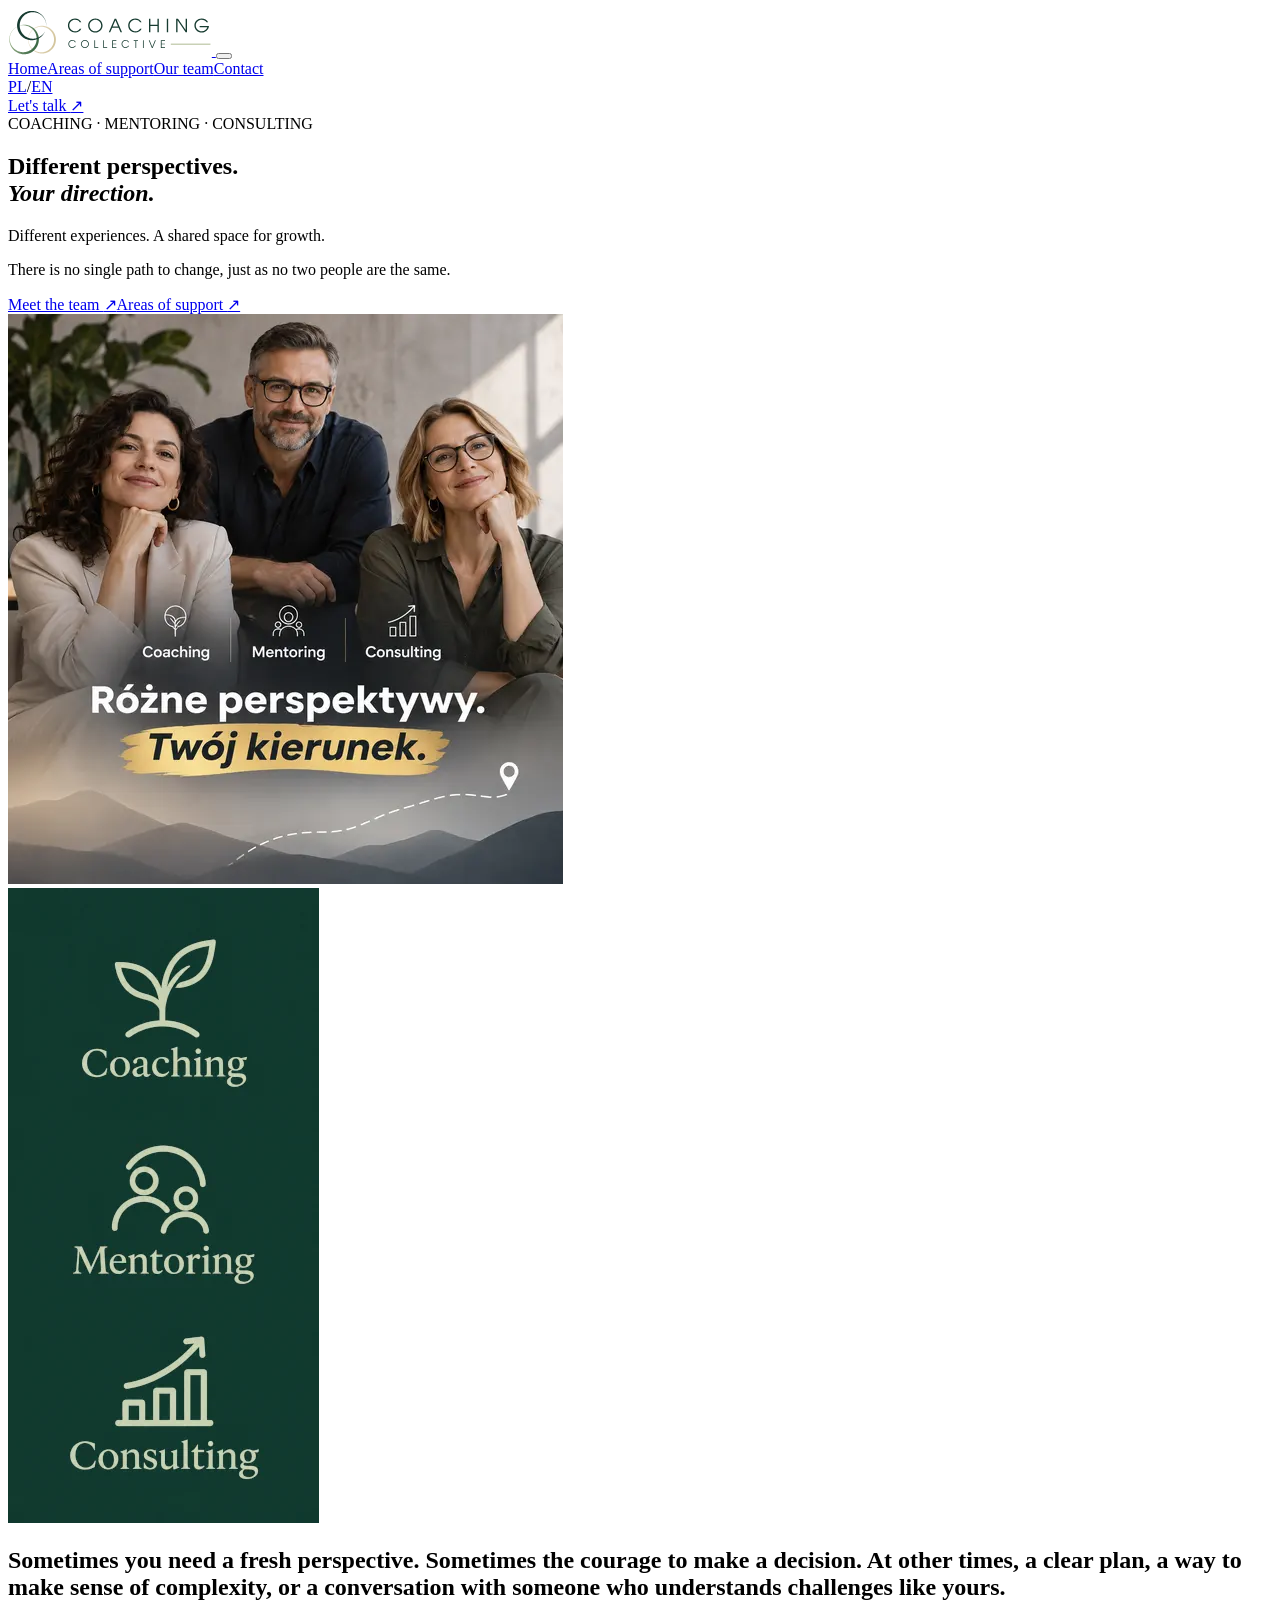
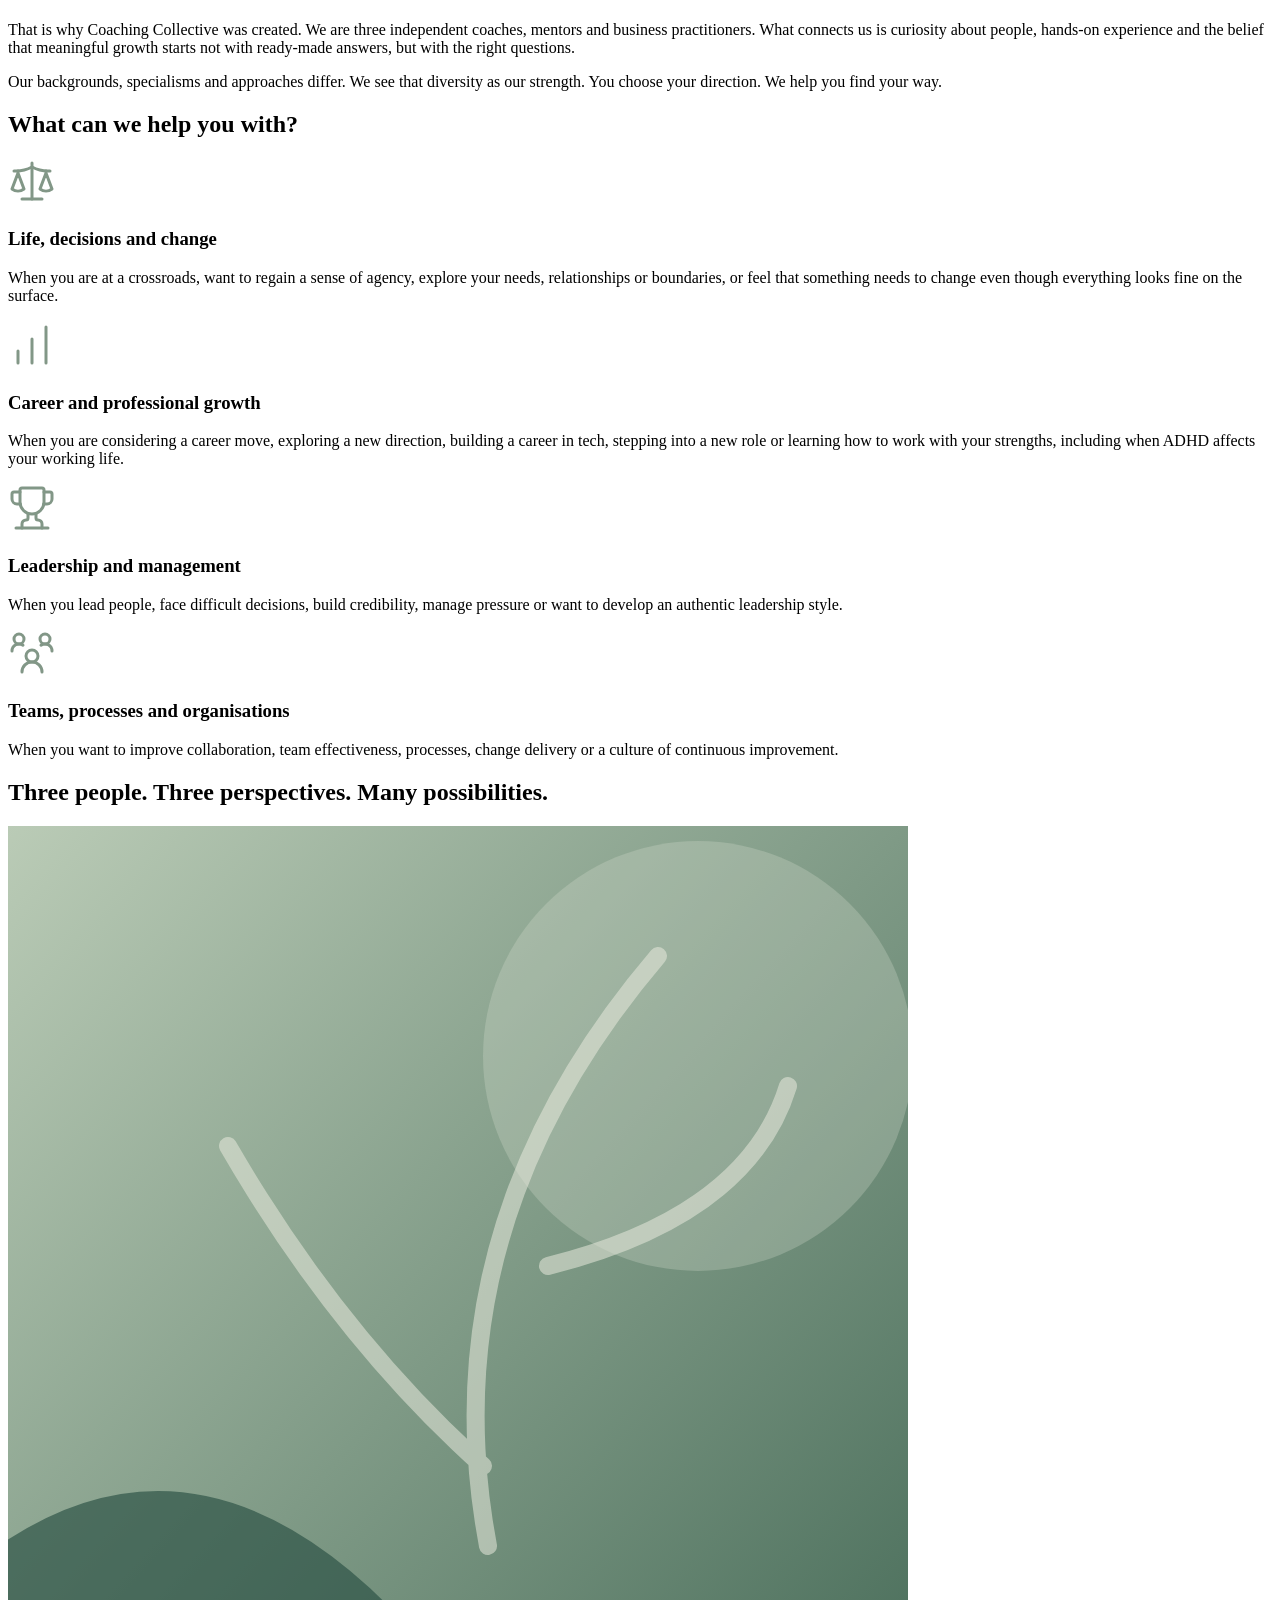
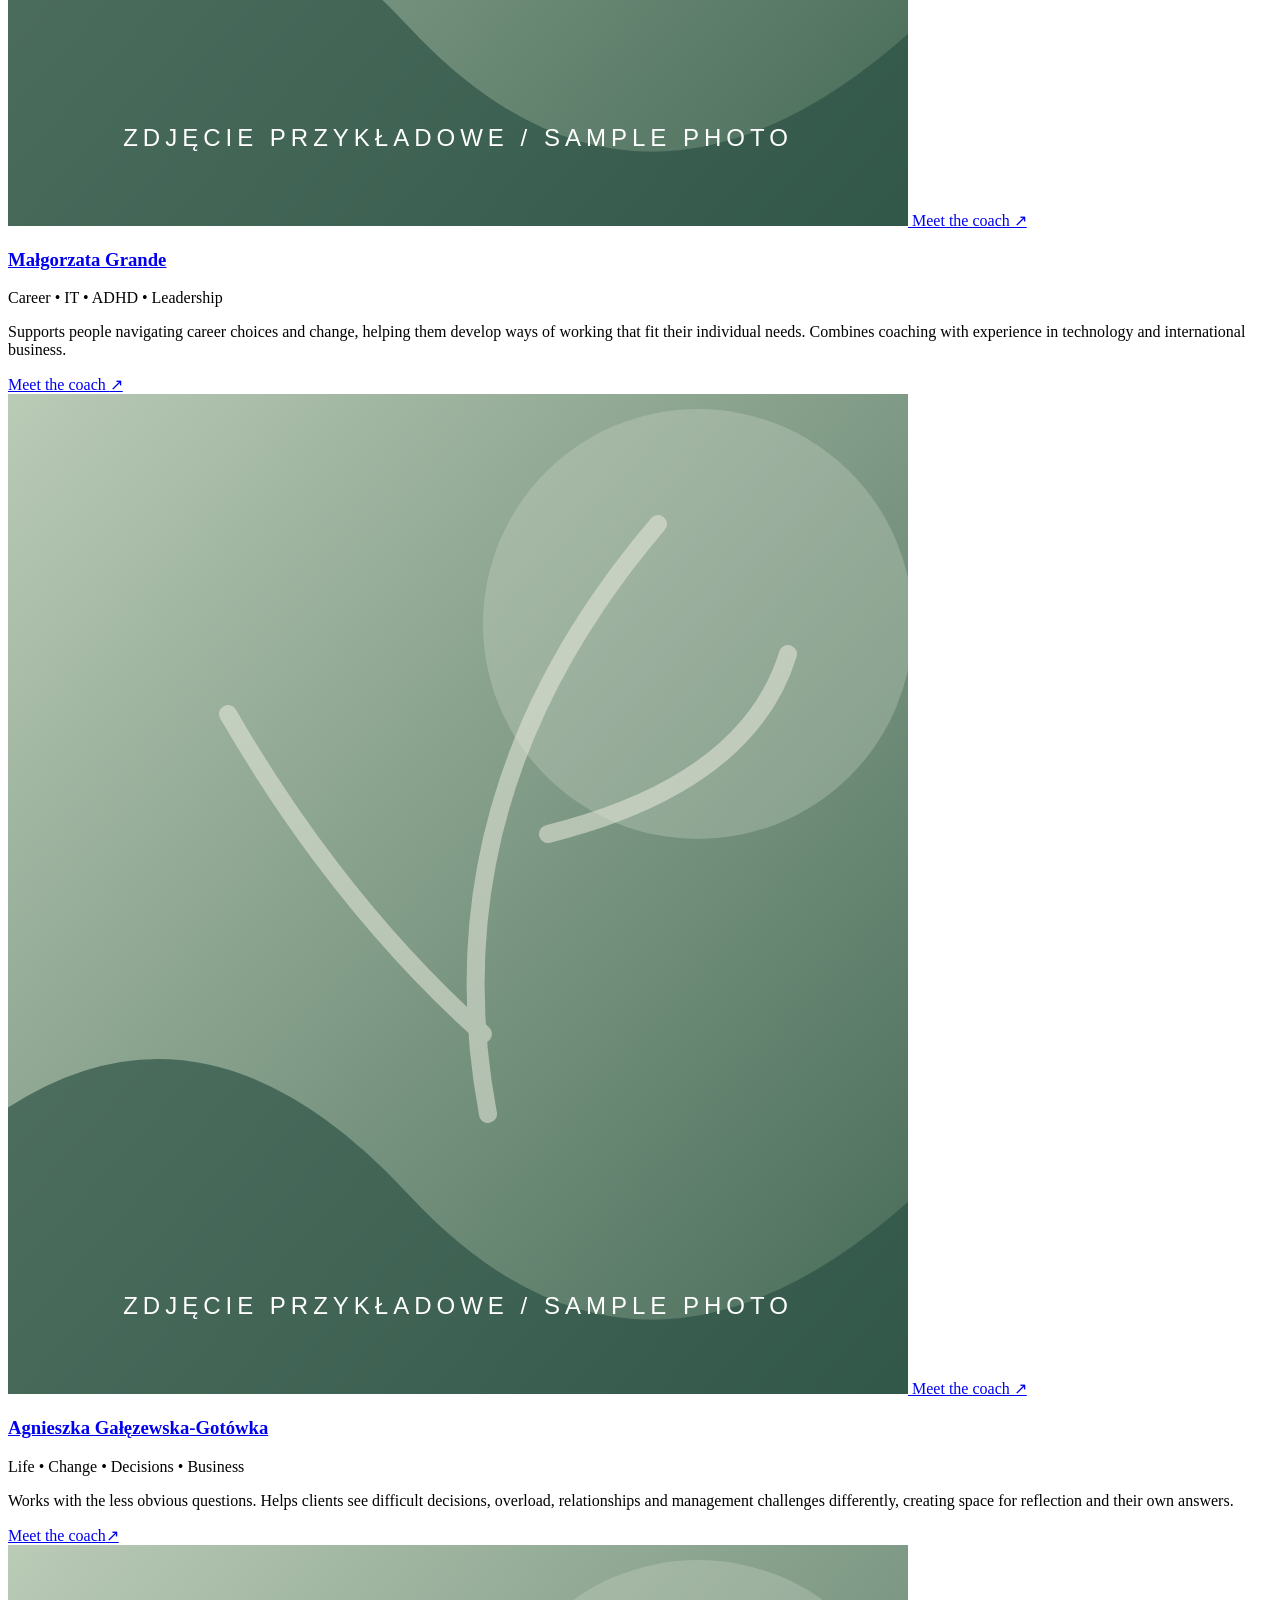
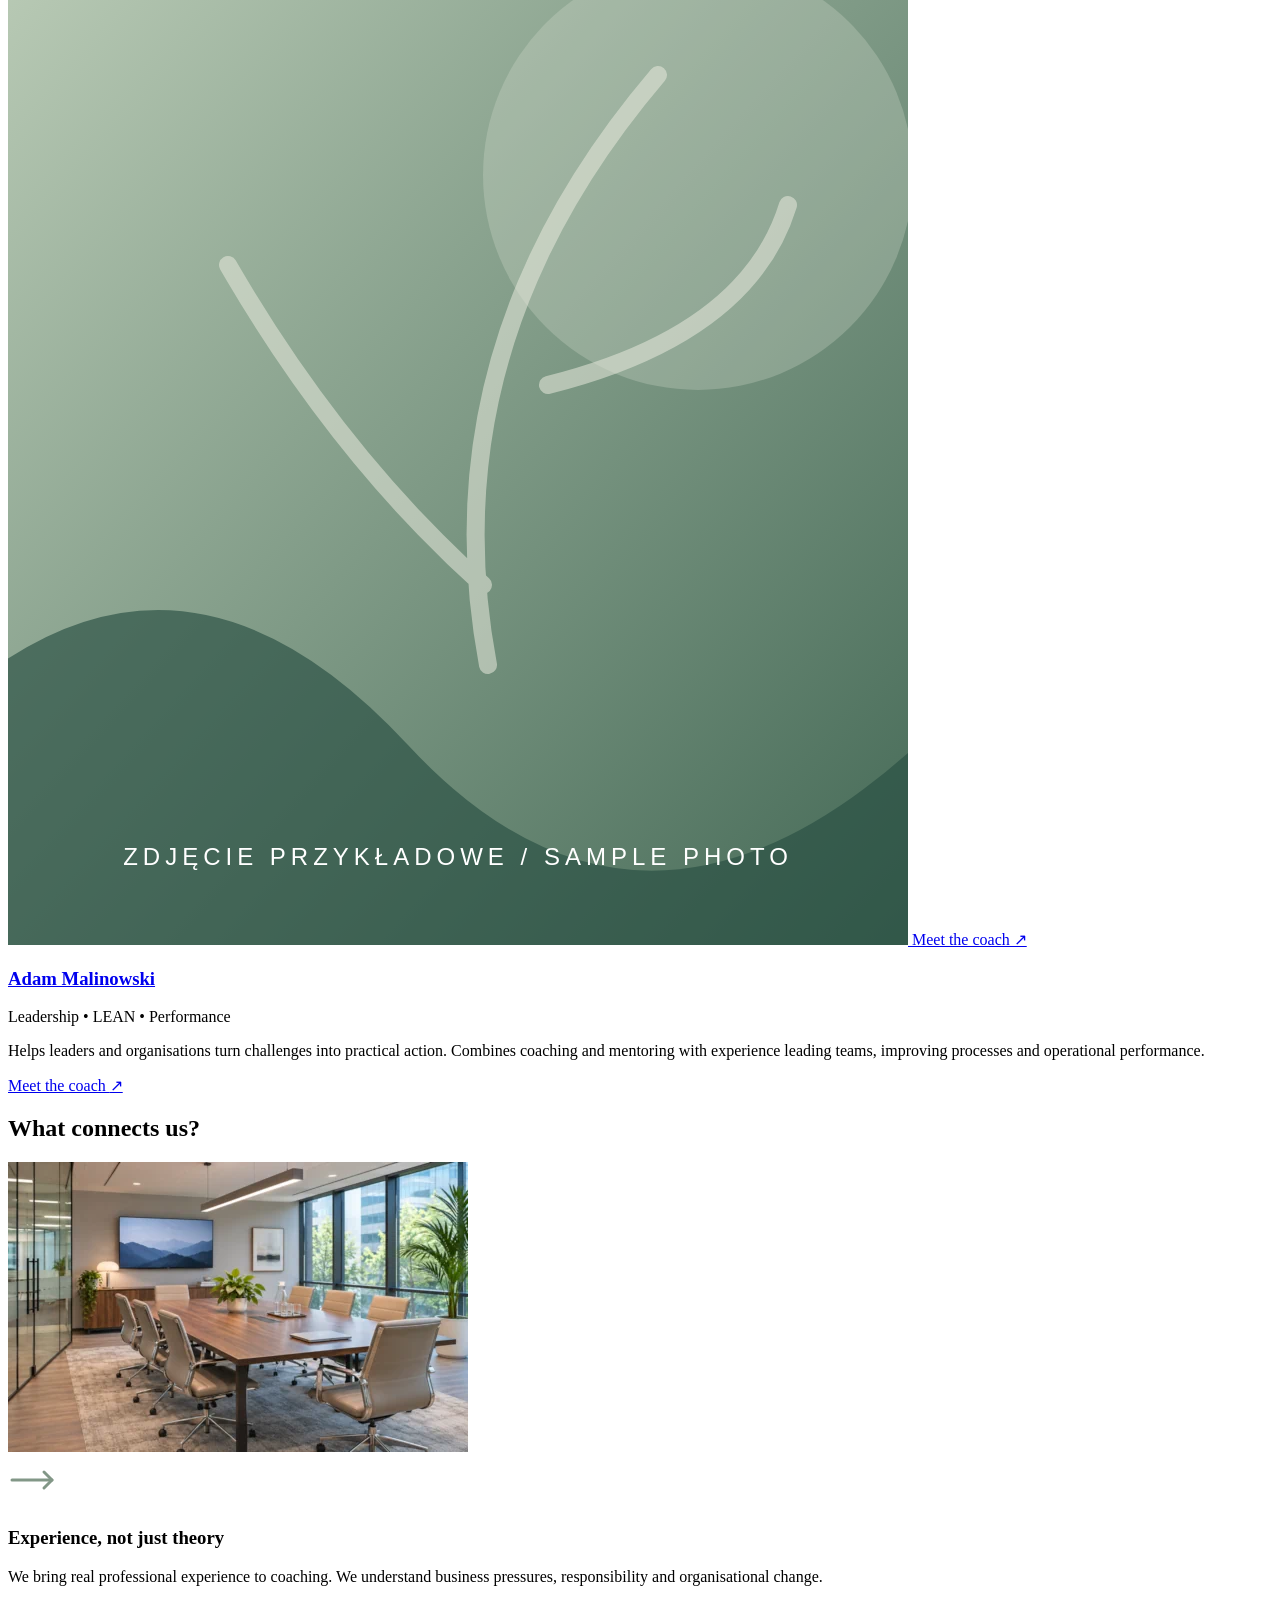
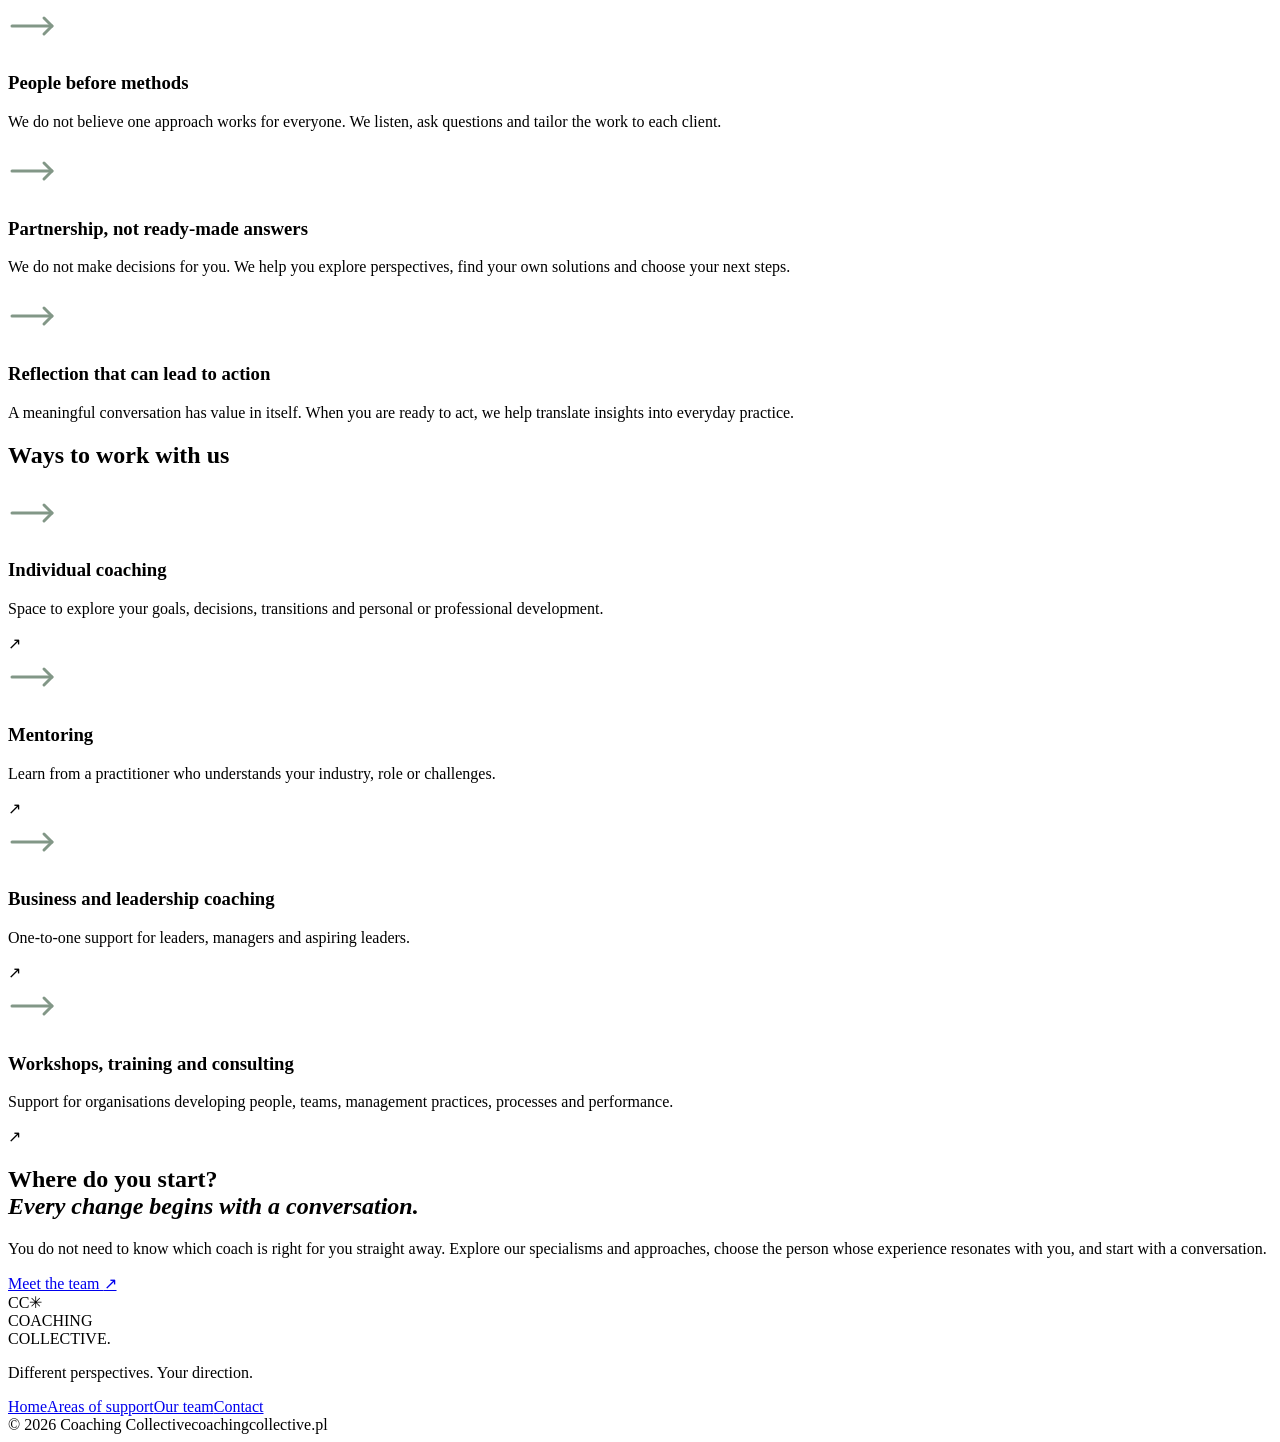
==== en/index.html @ 72d675eb "Updated logo" ====
<!doctype html>
<html lang="en">

<head>
    <meta charset="utf-8">
    <meta name="viewport" content="width=device-width, initial-scale=1">
    <meta name="theme-color" content="#173c31">
    <title>Different perspectives. Your direction. | Coaching Collective</title>
    <meta name="description" content="Different experiences. A shared space for growth.">
    <meta name="robots" content="index,follow">
    <link rel="canonical" href="https://alsikorski.github.io/Coaching-web-page/en/">
    <link rel="alternate" hreflang="pl" href="https://alsikorski.github.io/Coaching-web-page/pl/">
    <link rel="alternate" hreflang="en" href="https://alsikorski.github.io/Coaching-web-page/en/">
    <link rel="alternate" hreflang="x-default" href="https://alsikorski.github.io/Coaching-web-page/pl/">
    <meta property="og:type" content="website">
    <meta property="og:title" content="Different perspectives. Your direction. | Coaching Collective">
    <meta property="og:description" content="Different experiences. A shared space for growth.">
    <meta property="og:url" content="https://alsikorski.github.io/Coaching-web-page/en/">
    <meta property="og:site_name" content="Coaching Collective">
    <link rel="icon" href="/Coaching-web-page/assets/favicon.svg" type="image/svg+xml">
    <link rel="stylesheet" href="/Coaching-web-page/assets/style.css">
    <script src="/Coaching-web-page/assets/main.js" defer></script>
    <script type="application/ld+json">{
        "@context": "https://schema.org",
        "@type": "Organization",
        "name": "Coaching Collective",
        "url": "https://alsikorski.github.io/Coaching-web-page",
        "description": "Different experiences. A shared space for growth."
    }</script>
</head>

<body>
    <header class="site-header">
        <div class="container nav-inner">
            <a class="brand" href="/Coaching-web-page/en/"
                aria-label="Coaching Collective — Home">
                <img src="../assets/icons/logo-horizontal.svg" alt="Coaching Collective"  height="48">
                </a>
            <button class="menu-toggle" aria-label="Menu" aria-controls="main-nav" aria-expanded="false">
                <span></span><span></span><span></span></button>
            <nav class="main-nav" id="main-nav" aria-label="Main navigation"><a href="/Coaching-web-page/en/">Home</a><a
                    href="/Coaching-web-page/en/#obszary">Areas of support</a><a
                    href="/Coaching-web-page/en/#zespol">Our
                    team</a><a href="/Coaching-web-page/en/#kontakt">Contact</a>
                <div class="lang-switch" aria-label="Language"><a href="/Coaching-web-page/pl/"
                        lang="pl">PL</a><span>/</span><a href="/Coaching-web-page/en/" lang="en"
                        aria-current="page">EN</a></div>
                <a class="btn btn-small" href="/Coaching-web-page/en/#kontakt">Let&#x27;s talk <span
                        aria-hidden="true">↗</span></a>
            </nav>
        </div>
    </header>
    <main id="main">
        <section class="hero">
            <div class="container hero-grid">
                <div class="hero-copy">
                    <div class="eyebrow light"><span class="eyebrow-line"></span> COACHING · MENTORING · CONSULTING
                    </div>
                    <h1>Different perspectives.<br><em>Your direction.</em></h1>
                    <p class="hero-lead">Different experiences. A shared space for growth.</p>
                    <p>There is no single path to change, just as no two people are the same.</p>
                    <div class="hero-actions"><a class="btn btn-cream" href="/Coaching-web-page/en/#zespol">Meet the
                            team
                            <span>↗</span></a><a class="text-link light-link"
                            href="/Coaching-web-page/en/#obszary">Areas of
                            support <span>↗</span></a>
                    </div>
                </div>
                <div class="hero-art">
                    <div class="hero-photo"><img class="hero-img"
                            src="../assets/images/hero_coaching.webp"
                            alt="Coaching hero" loading="eager" decoding="async"
                            onerror="this.onerror=null;this.src='/Coaching-web-page/assets/image-placeholder.svg'">
                    </div>
                </div>
            </div>
            <div class="hero-bottom-line"></div>
        </section>
        <section class="intro-section section">
            <div class="container intro-grid">
                <div class="infographics-photo"><img class="infographics-img"
                        src="../assets/images/consulting_infographics.webp"
                        alt="Coaching infographics" loading="eager" decoding="async"
                        onerror="this.onerror=null;this.src='/Coaching-web-page/assets/image-placeholder.svg'">
                </div>
                <div>
                    <h2 class="display-heading">Sometimes you need a fresh perspective. Sometimes the courage to make a
                        decision. At other times, a clear plan, a way to make sense of complexity, or a conversation
                        with
                        someone who understands challenges like yours.</h2>
                    <p class="section-intro">That is why Coaching Collective was created. We are three independent
                        coaches,
                        mentors and business practitioners. What connects us is curiosity about people, hands-on
                        experience
                        and the belief that meaningful growth starts not with ready-made answers, but with the right
                        questions.</p>
                    <p>Our backgrounds, specialisms and approaches differ. We see that diversity as our strength. You
                        choose
                        your direction. We help you find your way.</p>
                </div>
            </div>
        </section>
        <section id="obszary" class="section section-sage">
            <div class="container">
                <div class="section-heading">
                    <div>
                        <h2 class="display-heading">What can we help you with?</h2>
                    </div>
                </div>
                <div class="service-grid">
                    <article class="service-card">
                        <div class="service-icon">
                            <img src="../assets/icons/scale.svg" alt="Coaching Collective" width="48" height="48">
                        </div>
                        <h3>Life, decisions and change</h3>
                        <p>When you are at a crossroads, want to regain a sense of agency, explore your needs,
                            relationships
                            or boundaries, or feel that something needs to change even though everything looks fine on
                            the
                            surface.</p>
                    </article>
                    <article class="service-card">
                        <div class="service-icon">
                            <img src="../assets/icons/chart-no-axes-column-increasing.svg" alt="Coaching Collective" width="48"
                                height="48">
                        </div>
                        <h3>Career and professional growth</h3>
                        <p>When you are considering a career move, exploring a new direction, building a career in tech,
                            stepping into a new role or learning how to work with your strengths, including when ADHD
                            affects your working life.</p>
                    </article>
                    <article class="service-card">
                        <div class="service-icon">
                            <img src="../assets/icons/trophy.svg" alt="Coaching Collective" width="48" height="48">
                        </div>
                        <h3>Leadership and management</h3>
                        <p>When you lead people, face difficult decisions, build credibility, manage pressure or want to
                            develop an authentic leadership style.</p>
                    </article>
                    <article class="service-card">
                        <div class="service-icon">
                            <img src="../assets/icons/user-round-group.svg" alt="Coaching Collective" width="48" height="48">
                        </div>
                        <h3>Teams, processes and organisations</h3>
                        <p>When you want to improve collaboration, team effectiveness, processes, change delivery or a
                            culture of continuous improvement.</p>
                    </article>
                </div>
            </div>
        </section>
        <section id="zespol" class="section team-section">
            <div class="container">
                <div class="section-heading">
                    <h2 class="display-heading">Three people. Three perspectives. Many possibilities.</h2>
                </div>
                <div class="people-grid">
                    <article class="person-card">
                        <a href="/Coaching-web-page/en/malgorzata-grande/" class="person-photo-link"
                            aria-label="Meet the coach: Małgorzata Grande">
                            <img class="person-photo" src="/Coaching-web-page/assets/images/malgorzata_person.webp"
                                alt="Poitreit — Małgorzata Grande" loading="lazy" decoding="async"
                                onerror="this.onerror=null;this.src='/assets/image-placeholder.svg'">
                            <span class="portrait-overlay">Meet the coach ↗</span></a>
                        <div class="person-info">
                            <h3><a href="/Coaching-web-page/en/malgorzata-grande/">Małgorzata Grande</a></h3>
                            <p class="specializations">Career • IT • ADHD • Leadership</p>
                            <p>Supports people navigating career choices and change, helping them develop ways of
                                working
                                that fit their individual needs. Combines coaching with experience in technology and
                                international business.</p><a class="text-link"
                                href="/Coaching-web-page/en/malgorzata-grande/">Meet the coach <span>↗</span></a>
                        </div>
                    </article>
                    <article class="person-card">
                        <a href="/Coaching-web-page/en/agnieszka-galezewska-gotowka/" class="person-photo-link"
                            aria-label="Meet the coach: Agnieszka Gałęzewska-Gotówka">
                            <img class="person-photo" src="/Coaching-web-page/assets/images/agnieszka_person.webp"
                                alt="Poitreit — Agnieszka Gałęzewska-Gotówka" loading="lazy" decoding="async"
                                onerror="this.onerror=null;this.src='/assets/image-placeholder.svg'">
                            <span class="portrait-overlay">Meet the coach ↗</span>
                        </a>
                        <div class="person-info">
                            <h3><a href="/Coaching-web-page/en/agnieszka-galezewska-gotowka/">Agnieszka
                                    Gałęzewska-Gotówka</a></h3>
                            <p class="specializations">Life • Change • Decisions • Business</p>
                            <p>Works with the less obvious questions. Helps clients see difficult decisions, overload,
                                relationships and management challenges differently, creating space for reflection and
                                their
                                own answers.
                            </p>
                            <a class="text-link" href="/Coaching-web-page/en/agnieszka-galezewska-gotowka/">Meet the
                                coach<span>↗</span>
                            </a>
                        </div>
                    </article>
                    <article class="person-card">
                        <a href="/Coaching-web-page/en/adam-malinowski/" class="person-photo-link"
                            aria-label="Meet the coach: Adam Malinowski">
                            <img class="person-photo" src="/Coaching-web-page/assets/images/adam_person.webp"
                                alt="Poitreit — Adam Malinowski" loading="lazy" decoding="async"
                                onerror="this.onerror=null;this.src='/assets/image-placeholder.svg'">
                            <span class="portrait-overlay">Meet the coach ↗</span>
                        </a>
                        <div class="person-info">
                            <h3><a href="/Coaching-web-page/en/adam-malinowski/">Adam Malinowski</a></h3>
                            <p class="specializations">Leadership • LEAN • Performance</p>
                            <p>Helps leaders and organisations turn challenges into practical action. Combines coaching
                                and
                                mentoring with experience leading teams, improving processes and operational
                                performance.
                            </p>
                            <a class="text-link" href="/Coaching-web-page/en/adam-malinowski/">Meet the coach
                                <span>↗</span>
                            </a>
                        </div>
                    </article>
                </div>
            </div>
        </section>
        <section class="section beliefs-section">
            <div class="container beliefs-grid">
                <div class="beliefs-left">
                    <h2 class="display-heading">What connects us?</h2>
                    <div class="beliefs-image"><img class=""
                            src="../assets/images/conference_room.webp"
                            alt="Warm light in a workspace" loading="lazy" decoding="async"
                            onerror="this.onerror=null;this.src='/Coaching-web-page/assets/image-placeholder.svg'">
                    </div>
                </div>
                <div class="beliefs-list">
                    <div class="belief">
                        <div class="service-icon">
                            <img src="../assets/icons/move-right.svg" alt="Coaching Collective" width="48" height="48">
                        </div>
                        <div>
                            <h3>Experience, not just theory</h3>
                            <p>We bring real professional experience to coaching. We understand business pressures,
                                responsibility and organisational change.</p>
                        </div>
                    </div>
                    <div class="belief">
                        <div class="service-icon">
                            <img src="../assets/icons/move-right.svg" alt="Coaching Collective" width="48" height="48">
                        </div>
                        <div>
                            <h3>People before methods</h3>
                            <p>We do not believe one approach works for everyone. We listen, ask questions and tailor
                                the
                                work to each client.</p>
                        </div>
                    </div>
                    <div class="belief">
                        <div class="service-icon">
                            <img src="../assets/icons/move-right.svg" alt="Coaching Collective" width="48" height="48">
                        </div>
                        <div>
                            <h3>Partnership, not ready-made answers</h3>
                            <p>We do not make decisions for you. We help you explore perspectives, find your own
                                solutions
                                and choose your next steps.</p>
                        </div>
                    </div>
                    <div class="belief">
                        <div class="service-icon">
                            <img src="../assets/icons/move-right.svg" alt="Coaching Collective" width="48" height="48">
                        </div>
                        <div>
                            <h3>Reflection that can lead to action</h3>
                            <p>A meaningful conversation has value in itself. When you are ready to act, we help
                                translate
                                insights into everyday practice.</p>
                        </div>
                    </div>
                </div>
            </div>
        </section>
        <section class="section work-section">
            <div class="container">
                <div class="section-heading">
                    <div>
                        <h2 class="display-heading">Ways to work with us</h2>
                    </div>
                </div>
                <div class="work-list">
                    <article class="work-row">
                        <div class="service-icon">
                            <img src="../assets/icons/move-right.svg" alt="Coaching Collective" width="48" height="48">
                        </div>
                        <h3>Individual coaching</h3>
                        <p>Space to explore your goals, decisions, transitions and personal or professional development.
                        </p>
                        <span class="work-arrow">↗</span>
                    </article>
                    <article class="work-row">
                        <div class="service-icon">
                            <img src="../assets/icons/move-right.svg" alt="Coaching Collective" width="48" height="48">
                        </div>
                        <h3>Mentoring</h3>
                        <p>Learn from a practitioner who understands your industry, role or challenges.</p><span
                            class="work-arrow">↗</span>
                    </article>
                    <article class="work-row">
                        <div class="service-icon">
                            <img src="../assets/icons/move-right.svg" alt="Coaching Collective" width="48" height="48">
                        </div>
                        <h3>Business and leadership coaching</h3>
                        <p>One-to-one support for leaders, managers and aspiring leaders.</p><span
                            class="work-arrow">↗</span>
                    </article>
                    <article class="work-row">
                        <div class="service-icon">
                            <img src="../assets/icons/move-right.svg" alt="Coaching Collective" width="48" height="48">
                        </div>
                        <h3>Workshops, training and consulting</h3>
                        <p>Support for organisations developing people, teams, management practices, processes and
                            performance.</p><span class="work-arrow">↗</span>
                    </article>
                </div>
            </div>
        </section>
        <section id="kontakt" class="contact-section">
            <div class="container contact-grid">
                <div>
                    <h2>Where do you start?<br><em>Every change begins with a conversation.</em></h2>
                    <p>You do not need to know which coach is right for you straight away. Explore our specialisms and
                        approaches, choose the person whose experience resonates with you, and start with a
                        conversation.</p><a class="btn btn-cream" href="/Coaching-web-page/en/#zespol">Meet the team
                        <span>↗</span></a>
                </div>
                <div class="contact-decoration"><span>CC<span>✳</span></span></div>
            </div>
        </section>
    </main>
    <footer class="footer">
        <div class="container footer-top">
            <div>
                <div class="footer-wordmark">COACHING<br>COLLECTIVE<span class="gold-dot">.</span></div>
                <p>Different perspectives. Your direction.</p>
            </div>
            <div class="footer-nav"><a href="/Coaching-web-page/en/">Home</a><a
                    href="/Coaching-web-page/en/#obszary">Areas
                    of support</a><a href="/Coaching-web-page/en/#zespol">Our team</a><a
                    href="/Coaching-web-page/en/#kontakt">Contact</a>
            </div>
        </div>
        <div class="container footer-bottom"><span>© <span class="year">2026</span> Coaching
                Collective</span><span>coachingcollective.pl</span>
        </div>
    </footer>
</body>

</html>
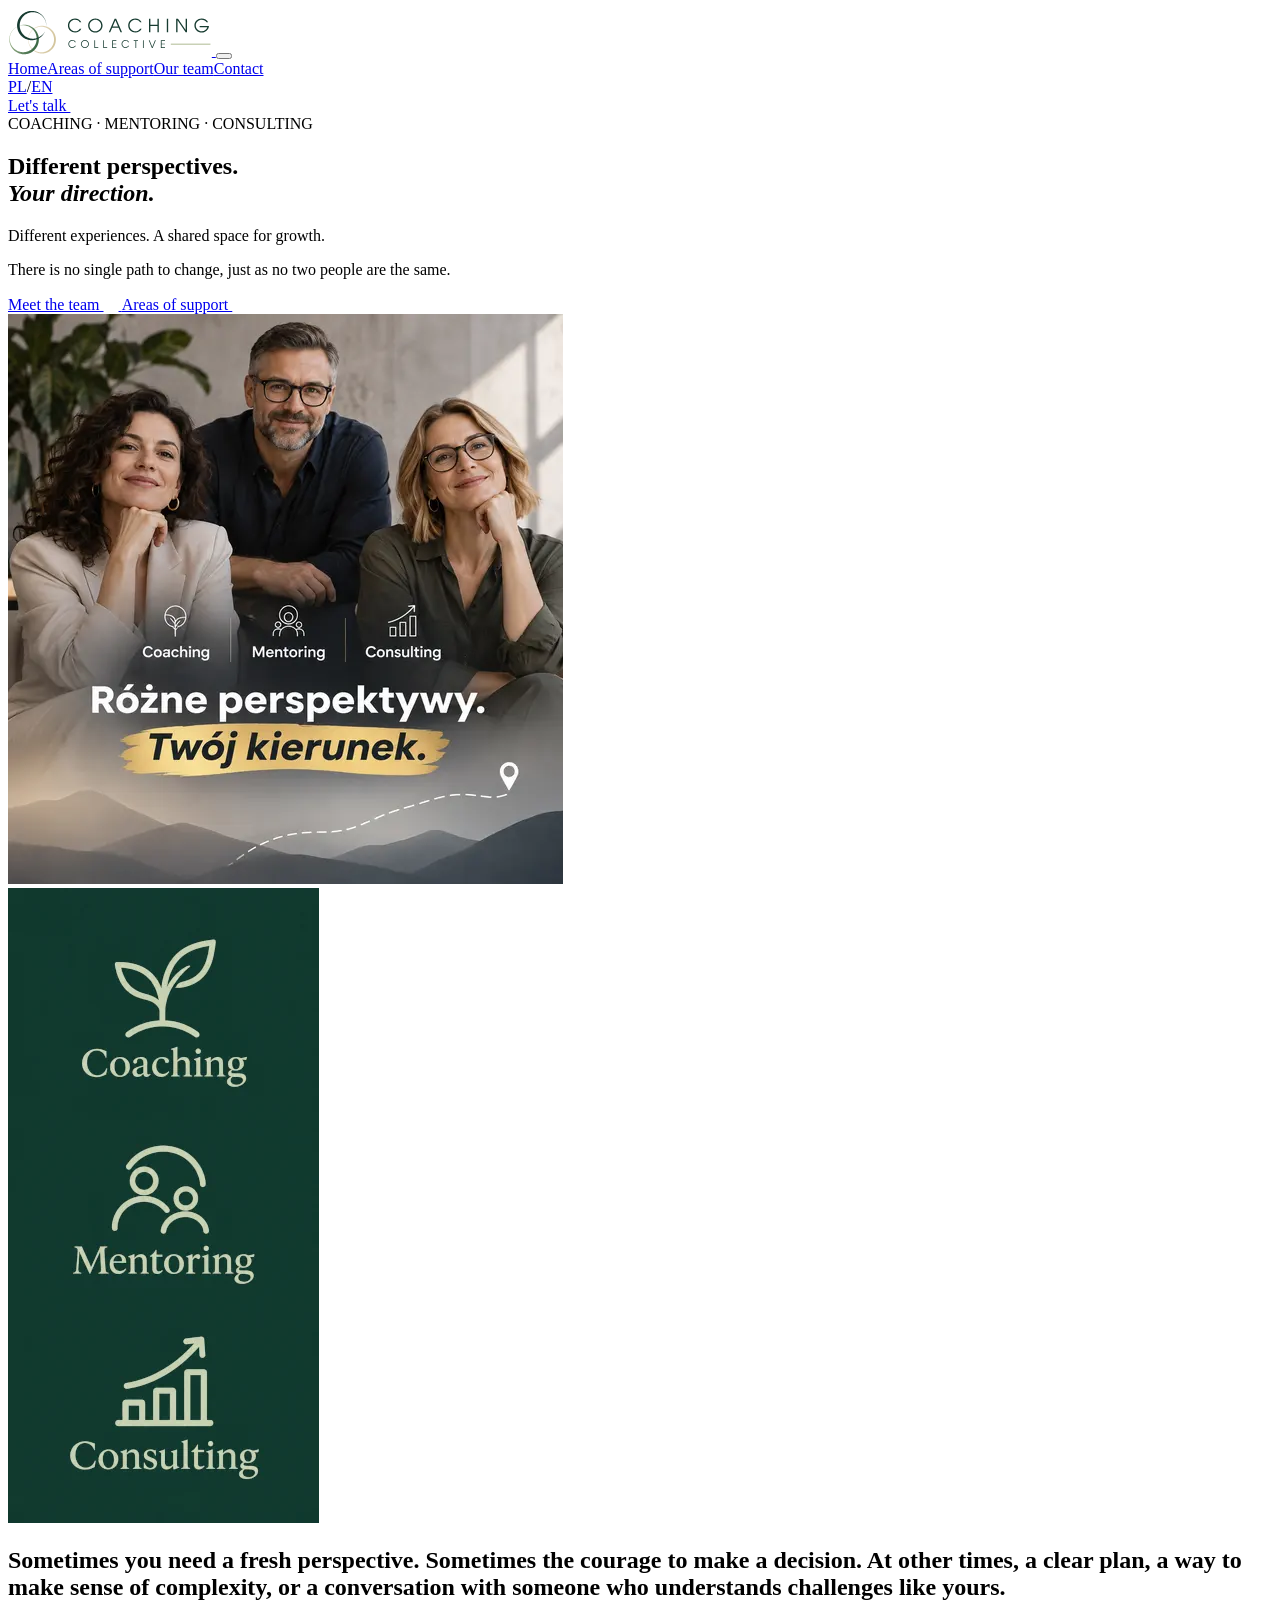
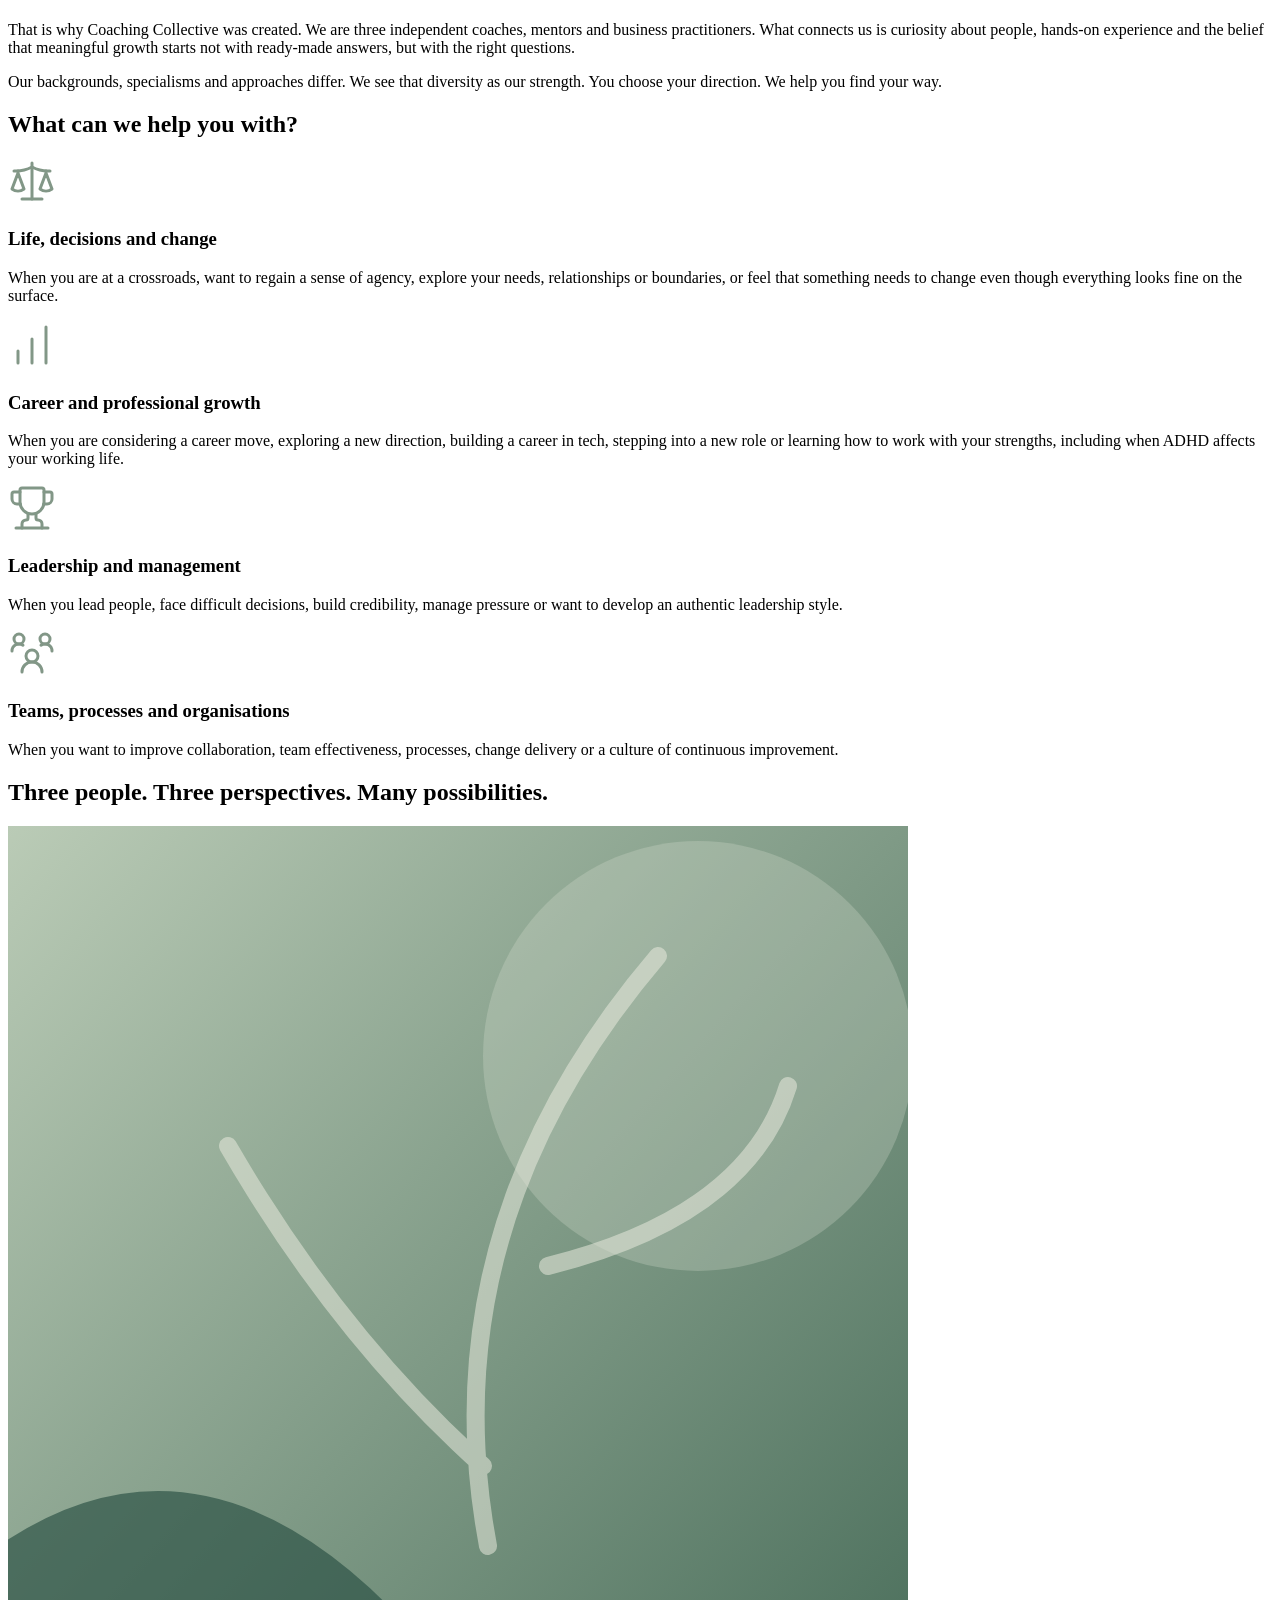
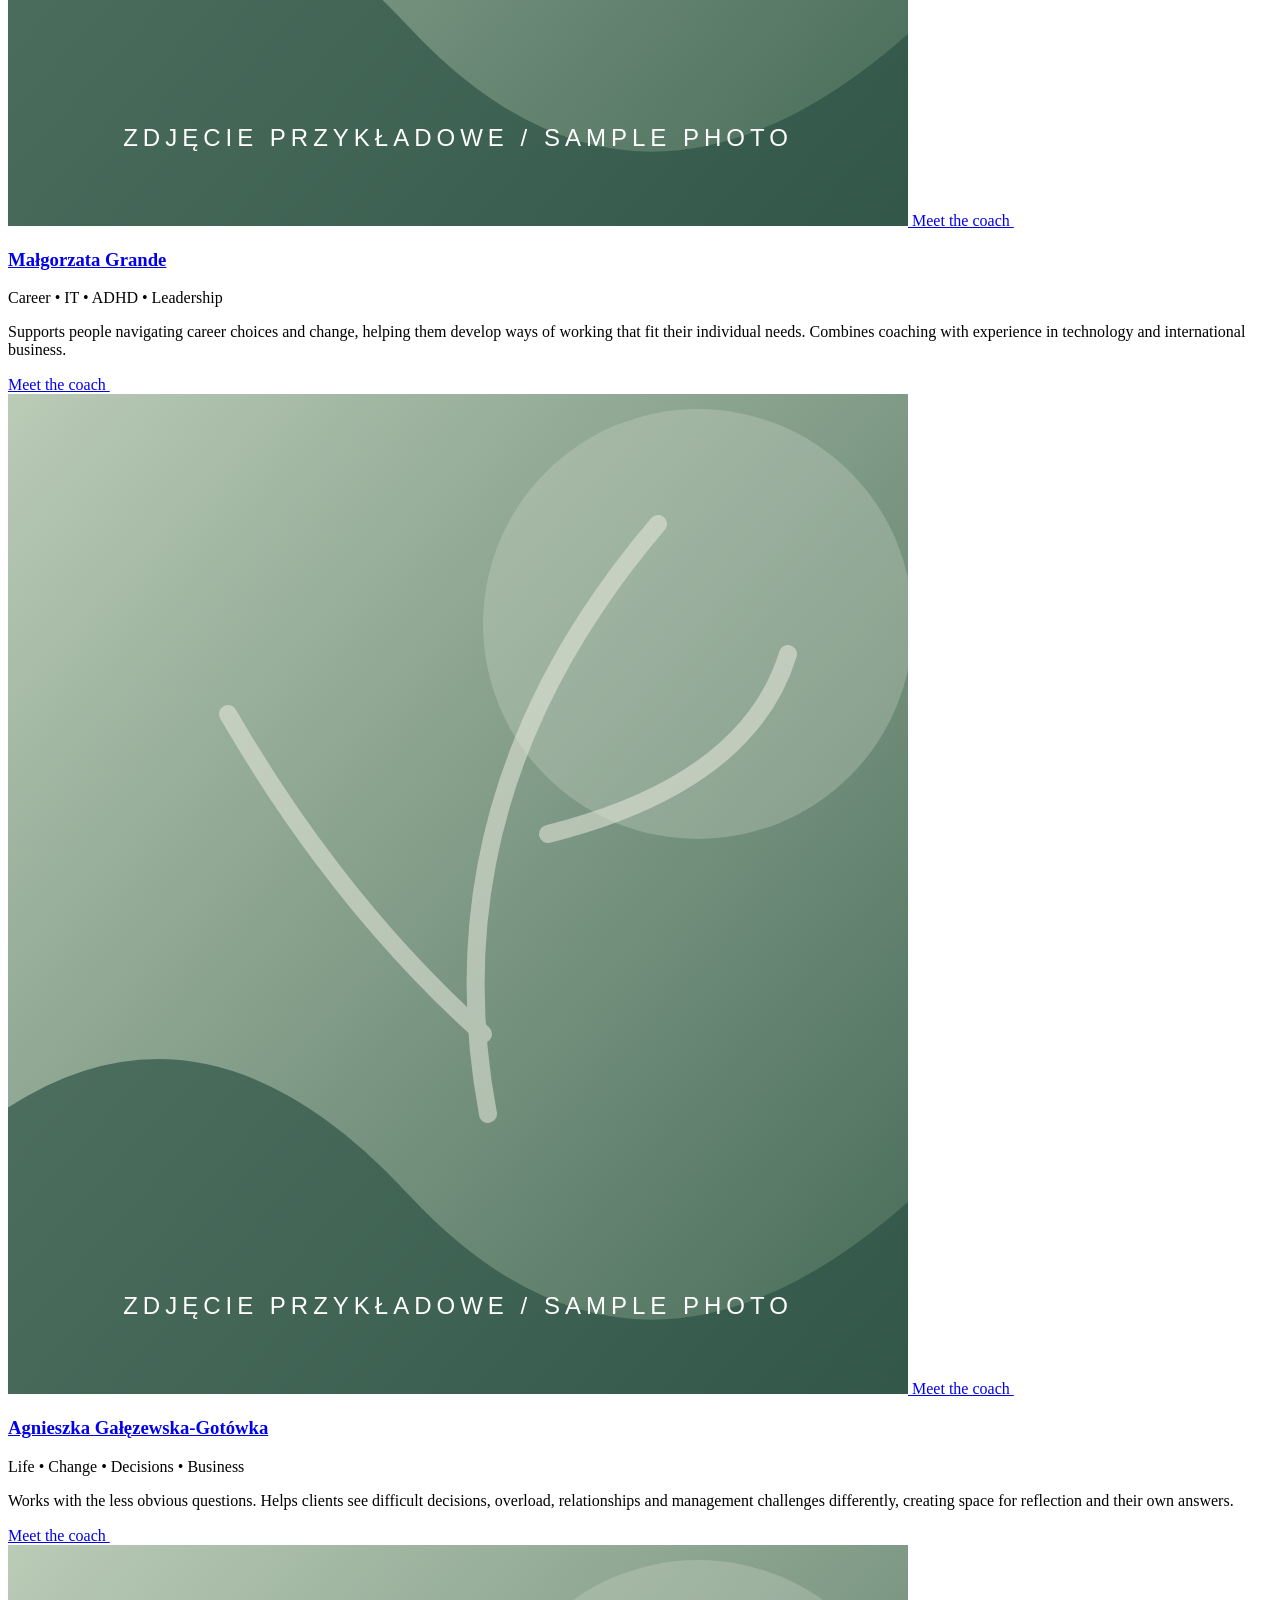
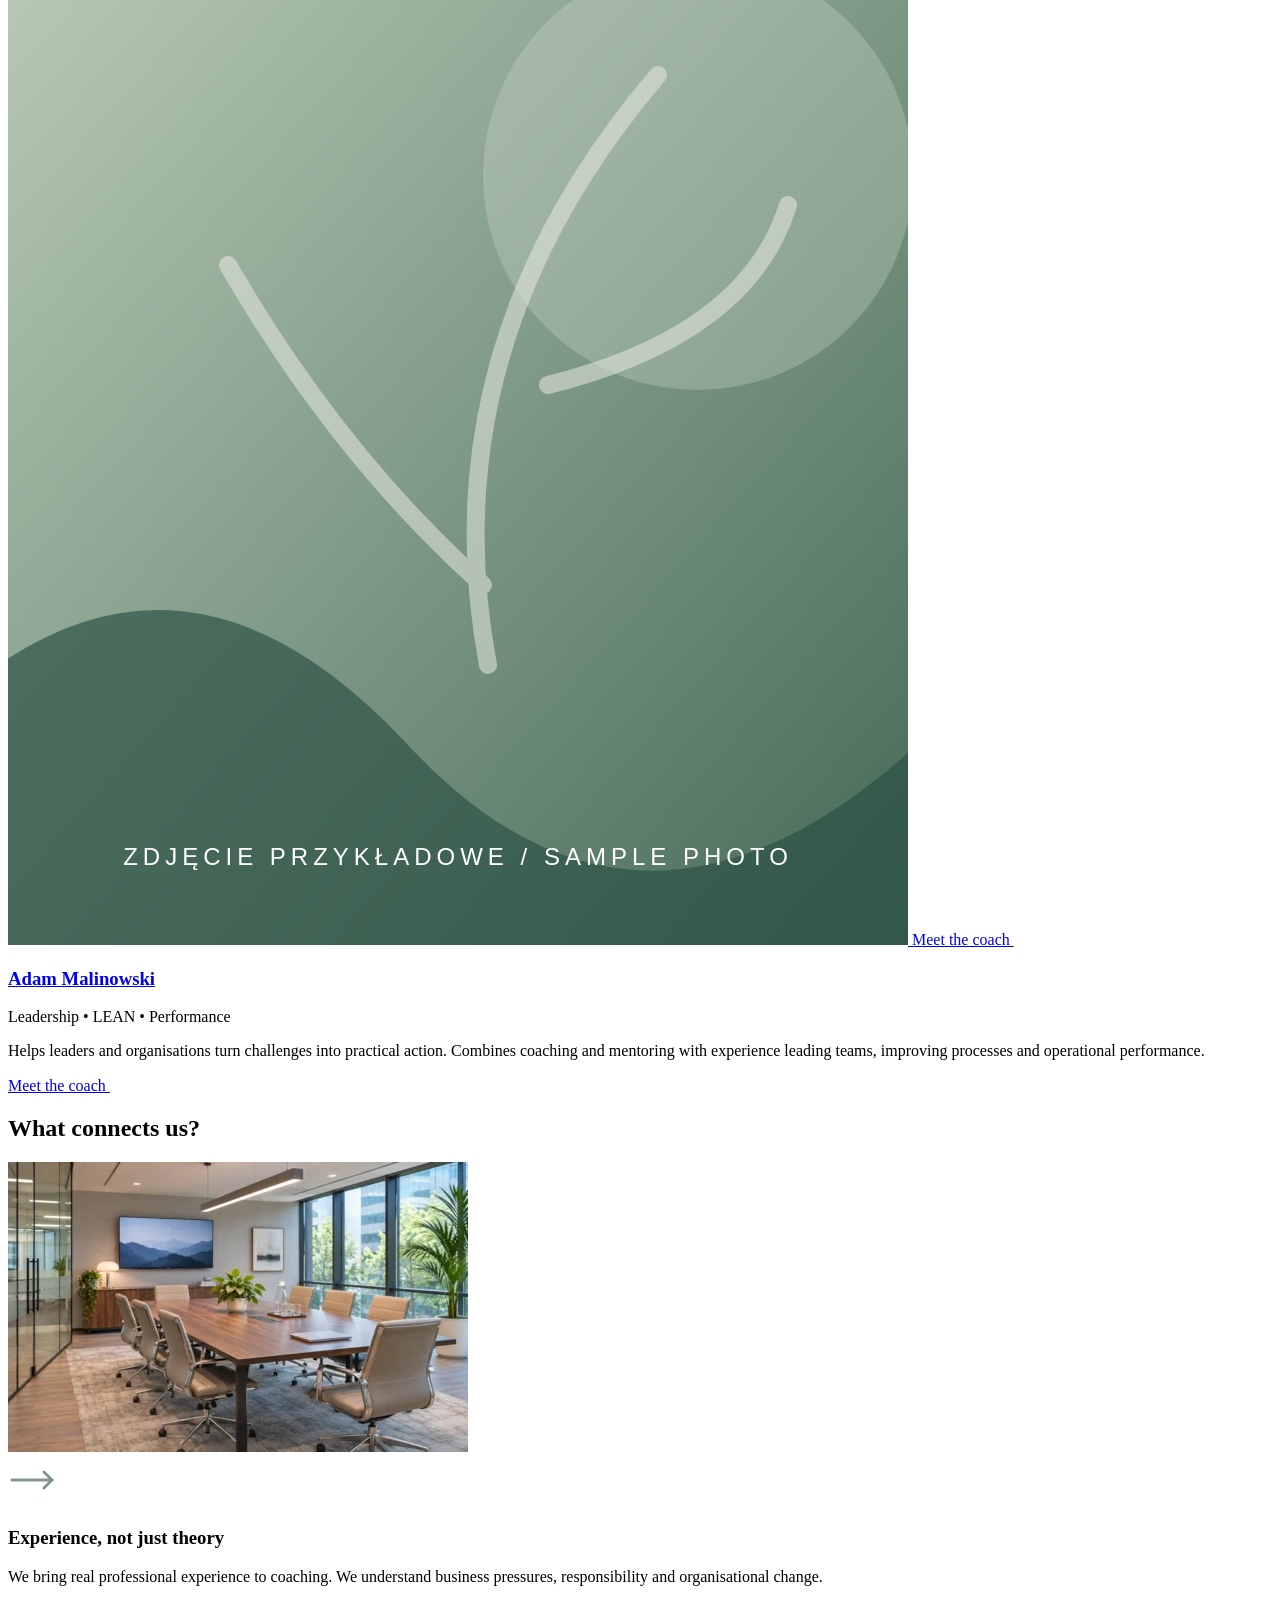
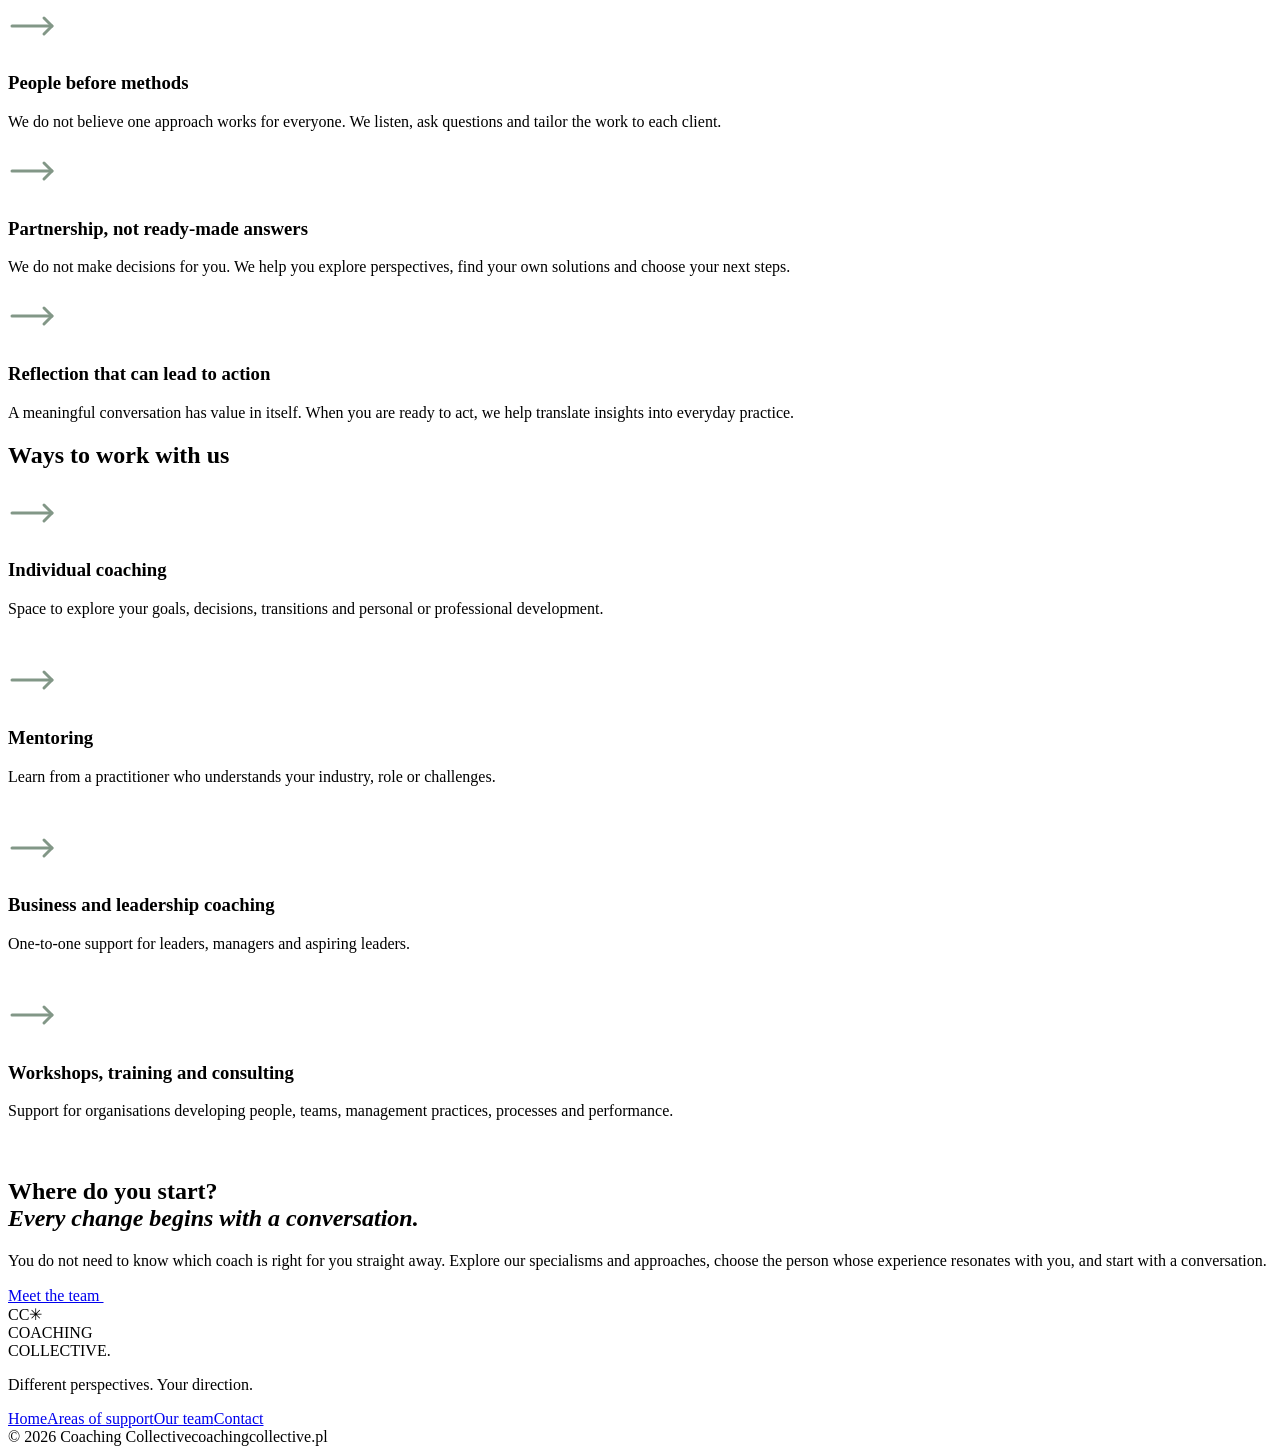
==== commit 4ee2c23d: "More texts and arrow fix" ====
--- a/en/index.html
+++ b/en/index.html
@@ -45,8 +45,13 @@
                 <div class="lang-switch" aria-label="Language"><a href="/Coaching-web-page/pl/"
                         lang="pl">PL</a><span>/</span><a href="/Coaching-web-page/en/" lang="en"
                         aria-current="page">EN</a></div>
-                <a class="btn btn-small" href="/Coaching-web-page/en/#kontakt">Let&#x27;s talk <span
-                        aria-hidden="true">↗</span></a>
+                <a class="btn btn-small" href="/Coaching-web-page/en/#kontakt">Let&#x27;s talk 
+                    <span aria-hidden="true">
+                        <svg width="15" height="15" viewbox="0 0 24 24">
+                            <use href="../assets/icons/move-up-right.svg"></use>
+                        </svg>
+                    </span>
+                </a>
             </nav>
         </div>
     </header>
@@ -61,9 +66,20 @@
                     <p>There is no single path to change, just as no two people are the same.</p>
                     <div class="hero-actions"><a class="btn btn-cream" href="/Coaching-web-page/en/#zespol">Meet the
                             team
-                            <span>↗</span></a><a class="text-link light-link"
+                            <span>
+                                <svg width="15" height="15" viewbox="0 0 24 24">
+                                    <use href="../assets/icons/move-up-right.svg"></use>
+                                </svg>
+                            </span>
+                        </a><a class="text-link light-link"
                             href="/Coaching-web-page/en/#obszary">Areas of
-                            support <span>↗</span></a>
+                            support 
+                            <span>
+                                <svg width="15" height="15" viewbox="0 0 24 24">
+                                    <use href="../assets/icons/move-up-right.svg"></use>
+                                </svg>
+                            </span>
+                        </a>
                     </div>
                 </div>
                 <div class="hero-art">
@@ -160,7 +176,13 @@
                             <img class="person-photo" src="/Coaching-web-page/assets/images/malgorzata_person.webp"
                                 alt="Poitreit — Małgorzata Grande" loading="lazy" decoding="async"
                                 onerror="this.onerror=null;this.src='/assets/image-placeholder.svg'">
-                            <span class="portrait-overlay">Meet the coach ↗</span></a>
+                            <span class="portrait-overlay">Meet the coach 
+                                <span>
+                                <svg width="15" height="15" viewbox="0 0 24 24">
+                                    <use href="../assets/icons/move-up-right.svg"></use>
+                                </svg>
+                            </span>
+                            </span></a>
                         <div class="person-info">
                             <h3><a href="/Coaching-web-page/en/malgorzata-grande/">Małgorzata Grande</a></h3>
                             <p class="specializations">Career • IT • ADHD • Leadership</p>
@@ -168,7 +190,13 @@
                                 working
                                 that fit their individual needs. Combines coaching with experience in technology and
                                 international business.</p><a class="text-link"
-                                href="/Coaching-web-page/en/malgorzata-grande/">Meet the coach <span>↗</span></a>
+                                href="/Coaching-web-page/en/malgorzata-grande/">Meet the coach 
+                                <span>
+                                    <svg width="15" height="15" viewbox="0 0 24 24">
+                                        <use href="../assets/icons/move-up-right.svg"></use>
+                                    </svg>
+                                </span>
+                            </a>
                         </div>
                     </article>
                     <article class="person-card">
@@ -177,7 +205,13 @@
                             <img class="person-photo" src="/Coaching-web-page/assets/images/agnieszka_person.webp"
                                 alt="Poitreit — Agnieszka Gałęzewska-Gotówka" loading="lazy" decoding="async"
                                 onerror="this.onerror=null;this.src='/assets/image-placeholder.svg'">
-                            <span class="portrait-overlay">Meet the coach ↗</span>
+                            <span class="portrait-overlay">Meet the coach 
+                                <span>
+                                    <svg width="15" height="15" viewbox="0 0 24 24">
+                                        <use href="../assets/icons/move-up-right.svg"></use>
+                                    </svg>
+                                </span>
+                            </span>
                         </a>
                         <div class="person-info">
                             <h3><a href="/Coaching-web-page/en/agnieszka-galezewska-gotowka/">Agnieszka
@@ -189,7 +223,12 @@
                                 own answers.
                             </p>
                             <a class="text-link" href="/Coaching-web-page/en/agnieszka-galezewska-gotowka/">Meet the
-                                coach<span>↗</span>
+                                coach
+                                <span>
+                                    <svg width="15" height="15" viewbox="0 0 24 24">
+                                        <use href="../assets/icons/move-up-right.svg"></use>
+                                    </svg>
+                                </span>
                             </a>
                         </div>
                     </article>
@@ -199,7 +238,13 @@
                             <img class="person-photo" src="/Coaching-web-page/assets/images/adam_person.webp"
                                 alt="Poitreit — Adam Malinowski" loading="lazy" decoding="async"
                                 onerror="this.onerror=null;this.src='/assets/image-placeholder.svg'">
-                            <span class="portrait-overlay">Meet the coach ↗</span>
+                            <span class="portrait-overlay">Meet the coach 
+                                <span>
+                                    <svg width="15" height="15" viewbox="0 0 24 24">
+                                        <use href="../assets/icons/move-up-right.svg"></use>
+                                    </svg>
+                                </span>
+                            </span>
                         </a>
                         <div class="person-info">
                             <h3><a href="/Coaching-web-page/en/adam-malinowski/">Adam Malinowski</a></h3>
@@ -210,7 +255,11 @@
                                 performance.
                             </p>
                             <a class="text-link" href="/Coaching-web-page/en/adam-malinowski/">Meet the coach
-                                <span>↗</span>
+                                <span>
+                                    <svg width="15" height="15" viewbox="0 0 24 24">
+                                        <use href="../assets/icons/move-up-right.svg"></use>
+                                    </svg>
+                                </span>
                             </a>
                         </div>
                     </article>
@@ -289,7 +338,11 @@
                         <h3>Individual coaching</h3>
                         <p>Space to explore your goals, decisions, transitions and personal or professional development.
                         </p>
-                        <span class="work-arrow">↗</span>
+                        <span class="work-arrow">
+                            <svg width="18" height="18" viewbox="0 0 24 24">
+                                <use href="../assets/icons/move-up-right.svg"></use>
+                            </svg>
+                        </span>
                     </article>
                     <article class="work-row">
                         <div class="service-icon">
@@ -297,7 +350,11 @@
                         </div>
                         <h3>Mentoring</h3>
                         <p>Learn from a practitioner who understands your industry, role or challenges.</p><span
-                            class="work-arrow">↗</span>
+                            class="work-arrow">
+                            <svg width="18" height="18" viewbox="0 0 24 24">
+                                <use href="../assets/icons/move-up-right.svg"></use>
+                            </svg>
+                        </span>
                     </article>
                     <article class="work-row">
                         <div class="service-icon">
@@ -305,7 +362,11 @@
                         </div>
                         <h3>Business and leadership coaching</h3>
                         <p>One-to-one support for leaders, managers and aspiring leaders.</p><span
-                            class="work-arrow">↗</span>
+                            class="work-arrow">
+                            <svg width="18" height="18" viewbox="0 0 24 24">
+                                <use href="../assets/icons/move-up-right.svg"></use>
+                            </svg>
+                        </span>
                     </article>
                     <article class="work-row">
                         <div class="service-icon">
@@ -313,7 +374,11 @@
                         </div>
                         <h3>Workshops, training and consulting</h3>
                         <p>Support for organisations developing people, teams, management practices, processes and
-                            performance.</p><span class="work-arrow">↗</span>
+                            performance.</p><span class="work-arrow">
+                                <svg width="18" height="18" viewbox="0 0 24 24">
+                                    <use href="../assets/icons/move-up-right.svg"></use>
+                                </svg>
+                            </span>
                     </article>
                 </div>
             </div>
@@ -325,7 +390,11 @@
                     <p>You do not need to know which coach is right for you straight away. Explore our specialisms and
                         approaches, choose the person whose experience resonates with you, and start with a
                         conversation.</p><a class="btn btn-cream" href="/Coaching-web-page/en/#zespol">Meet the team
-                        <span>↗</span></a>
+                        <span>
+                            <svg width="15" height="15" viewbox="0 0 24 24">
+                                <use href="../assets/icons/move-up-right.svg"></use>
+                            </svg>
+                        </span></a>
                 </div>
                 <div class="contact-decoration"><span>CC<span>✳</span></span></div>
             </div>
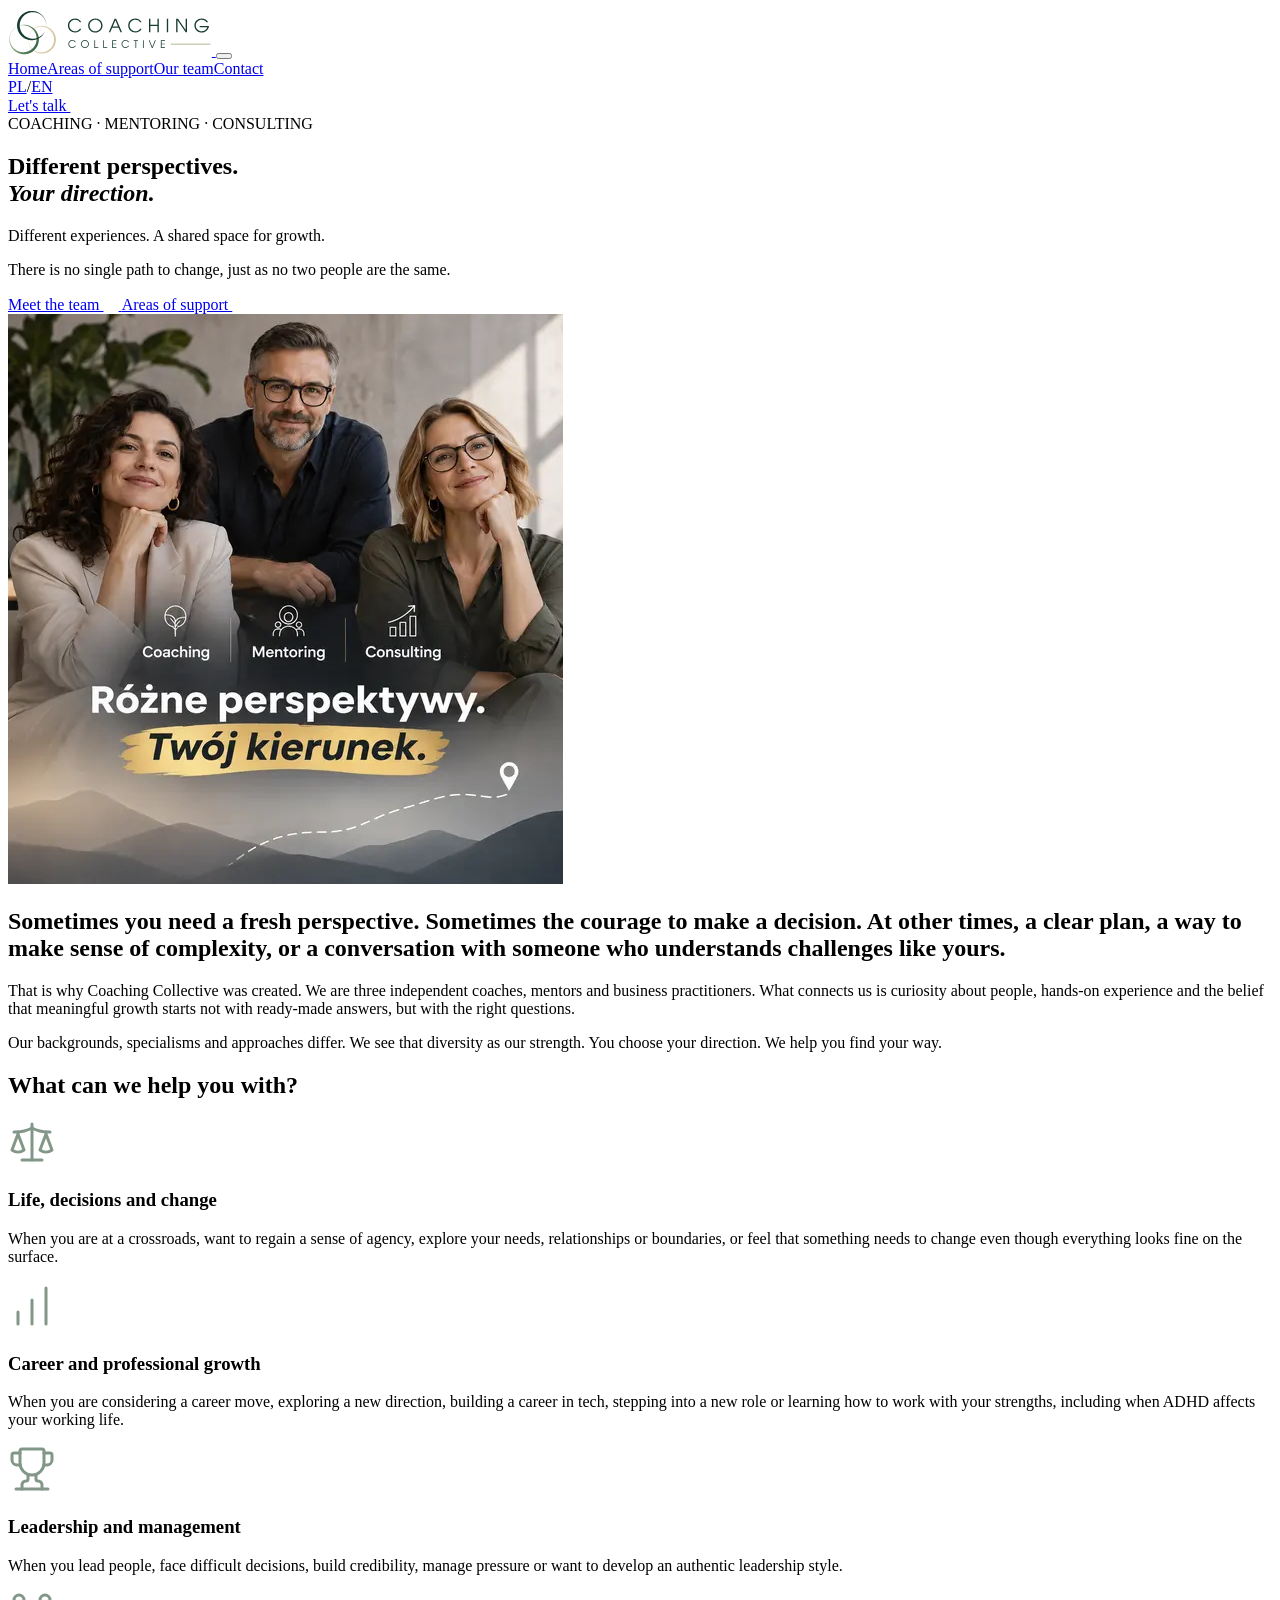
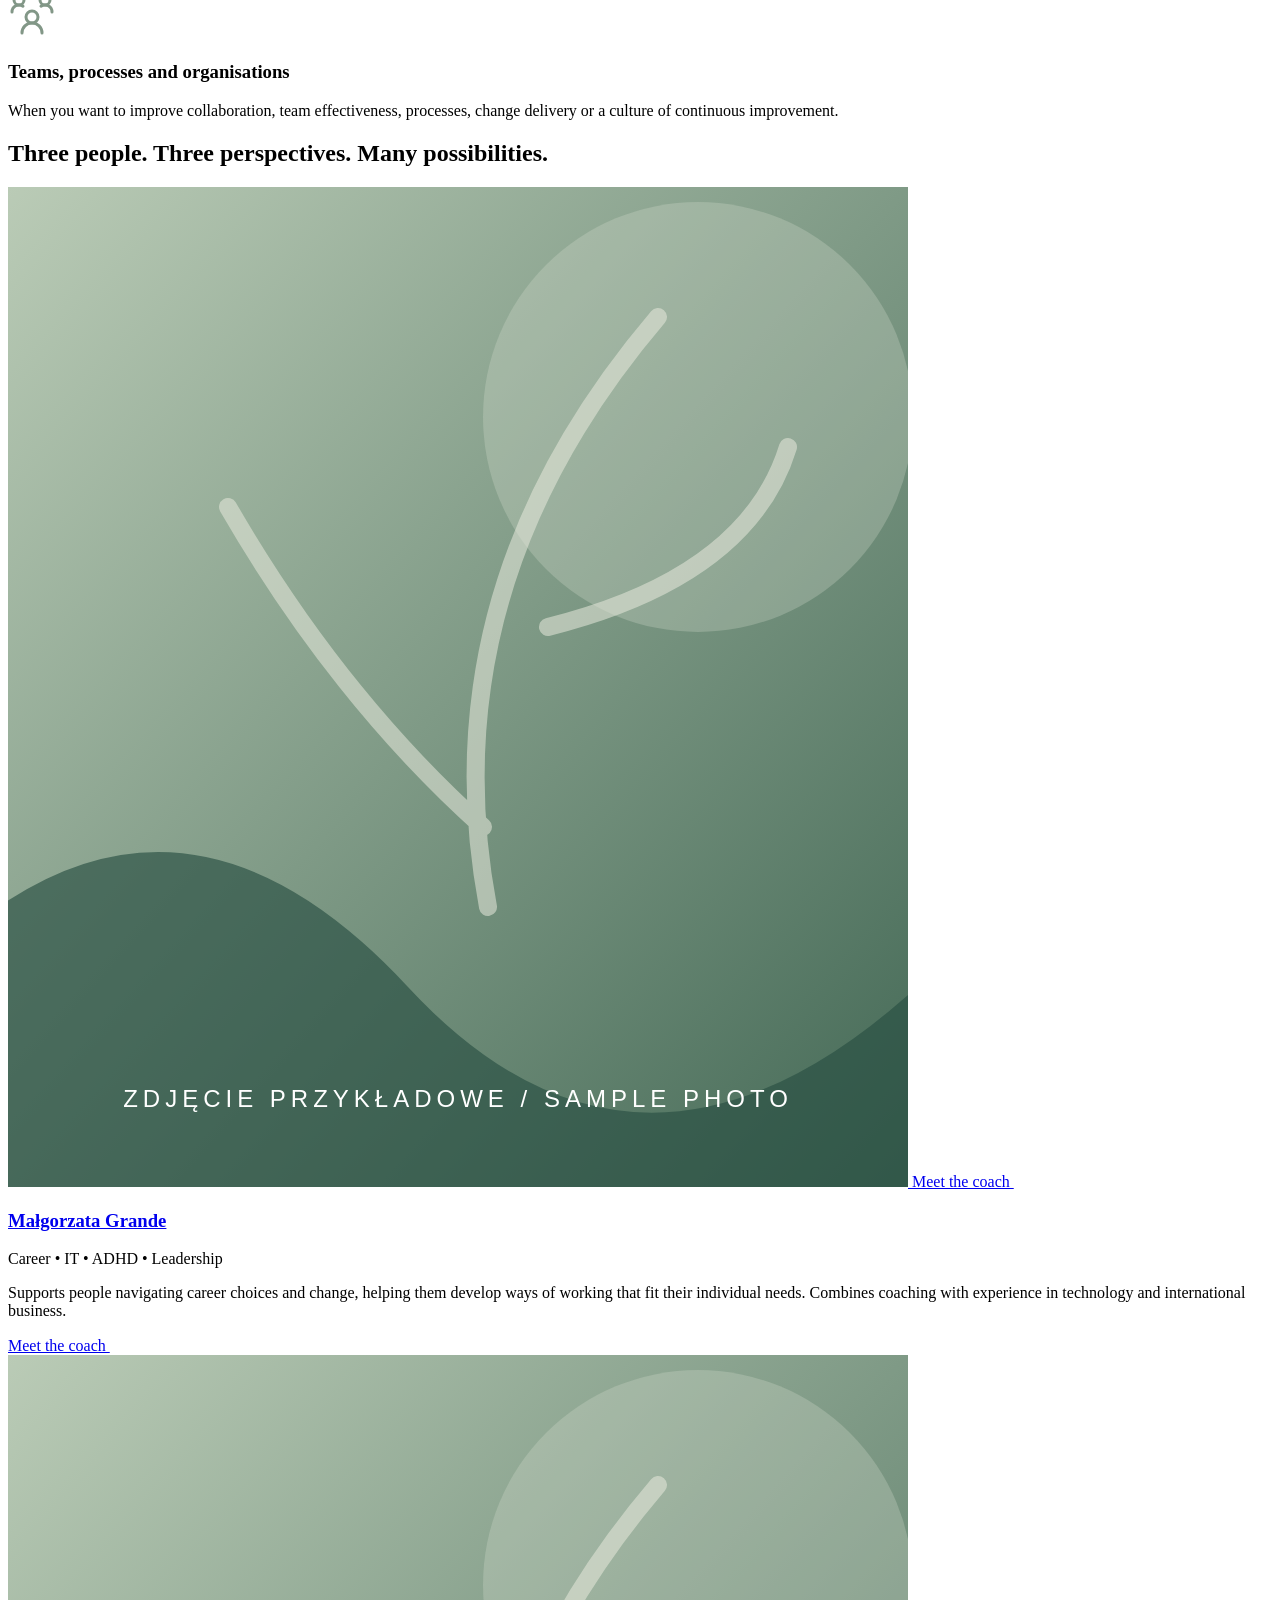
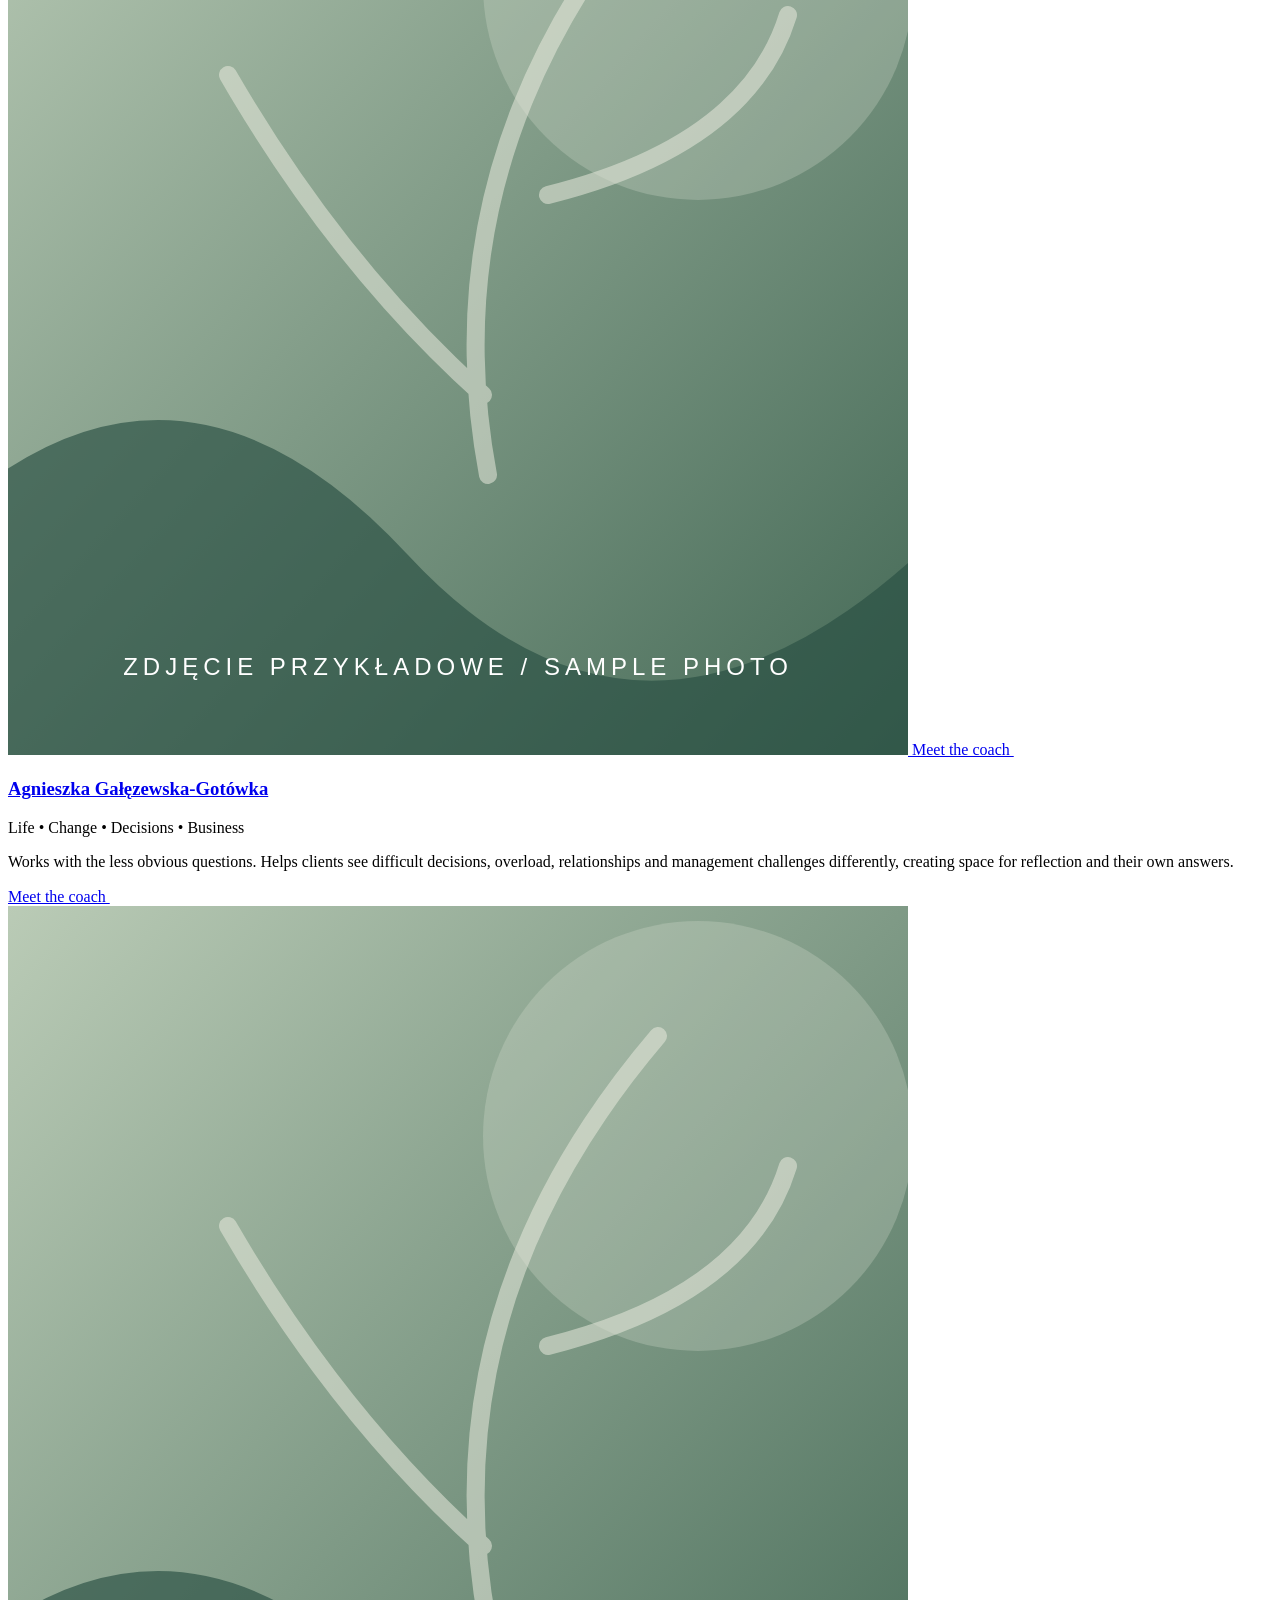
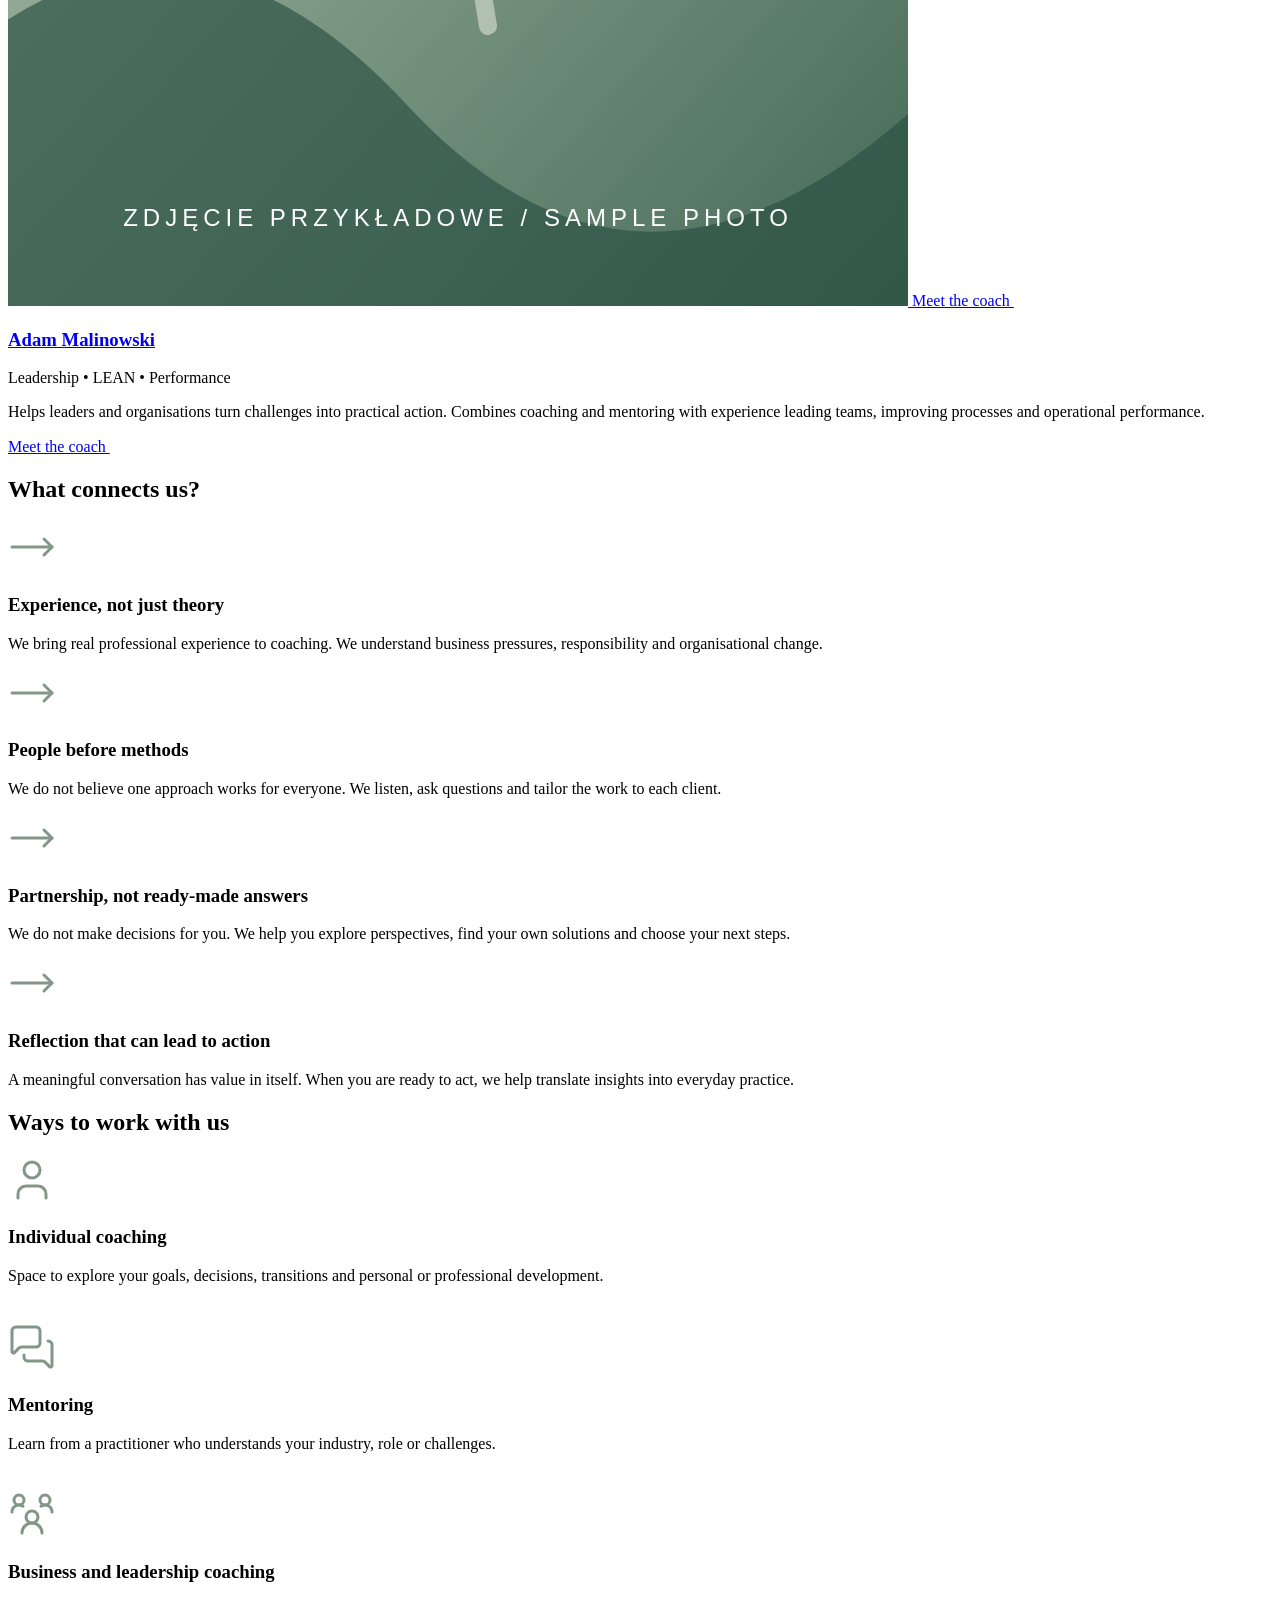
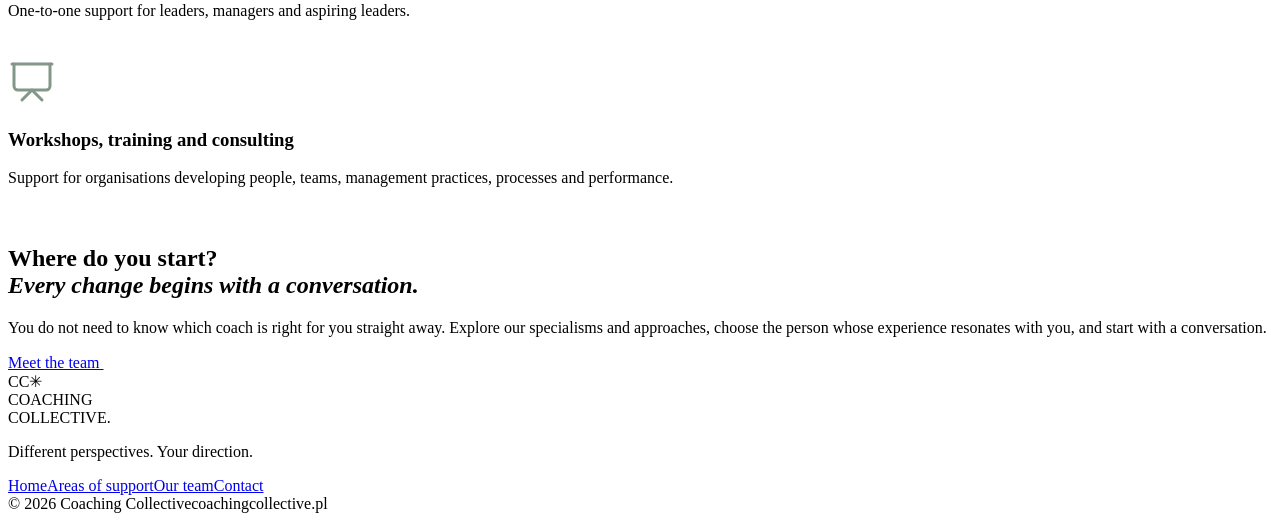
==== commit 1afde650: "New icons and removed images" ====
--- a/en/index.html
+++ b/en/index.html
@@ -94,11 +94,7 @@
         </section>
         <section class="intro-section section">
             <div class="container intro-grid">
-                <div class="infographics-photo"><img class="infographics-img"
-                        src="../assets/images/consulting_infographics.webp"
-                        alt="Coaching infographics" loading="eager" decoding="async"
-                        onerror="this.onerror=null;this.src='/Coaching-web-page/assets/image-placeholder.svg'">
-                </div>
+                <span></span>
                 <div>
                     <h2 class="display-heading">Sometimes you need a fresh perspective. Sometimes the courage to make a
                         decision. At other times, a clear plan, a way to make sense of complexity, or a conversation
@@ -270,11 +266,7 @@
             <div class="container beliefs-grid">
                 <div class="beliefs-left">
                     <h2 class="display-heading">What connects us?</h2>
-                    <div class="beliefs-image"><img class=""
-                            src="../assets/images/conference_room.webp"
-                            alt="Warm light in a workspace" loading="lazy" decoding="async"
-                            onerror="this.onerror=null;this.src='/Coaching-web-page/assets/image-placeholder.svg'">
-                    </div>
+                    <span></span>
                 </div>
                 <div class="beliefs-list">
                     <div class="belief">
@@ -333,7 +325,7 @@
                 <div class="work-list">
                     <article class="work-row">
                         <div class="service-icon">
-                            <img src="../assets/icons/move-right.svg" alt="Coaching Collective" width="48" height="48">
+                            <img src="../assets/icons/user.svg" width="48" height="48">
                         </div>
                         <h3>Individual coaching</h3>
                         <p>Space to explore your goals, decisions, transitions and personal or professional development.
@@ -346,7 +338,7 @@
                     </article>
                     <article class="work-row">
                         <div class="service-icon">
-                            <img src="../assets/icons/move-right.svg" alt="Coaching Collective" width="48" height="48">
+                            <img src="../assets/icons/messages-square.svg" width="48" height="48">
                         </div>
                         <h3>Mentoring</h3>
                         <p>Learn from a practitioner who understands your industry, role or challenges.</p><span
@@ -358,7 +350,7 @@
                     </article>
                     <article class="work-row">
                         <div class="service-icon">
-                            <img src="../assets/icons/move-right.svg" alt="Coaching Collective" width="48" height="48">
+                            <img src="../assets/icons/user-round-group.svg" width="48" height="48">
                         </div>
                         <h3>Business and leadership coaching</h3>
                         <p>One-to-one support for leaders, managers and aspiring leaders.</p><span
@@ -370,7 +362,7 @@
                     </article>
                     <article class="work-row">
                         <div class="service-icon">
-                            <img src="../assets/icons/move-right.svg" alt="Coaching Collective" width="48" height="48">
+                            <img src="../assets/icons/presentation.svg" width="48" height="48">
                         </div>
                         <h3>Workshops, training and consulting</h3>
                         <p>Support for organisations developing people, teams, management practices, processes and
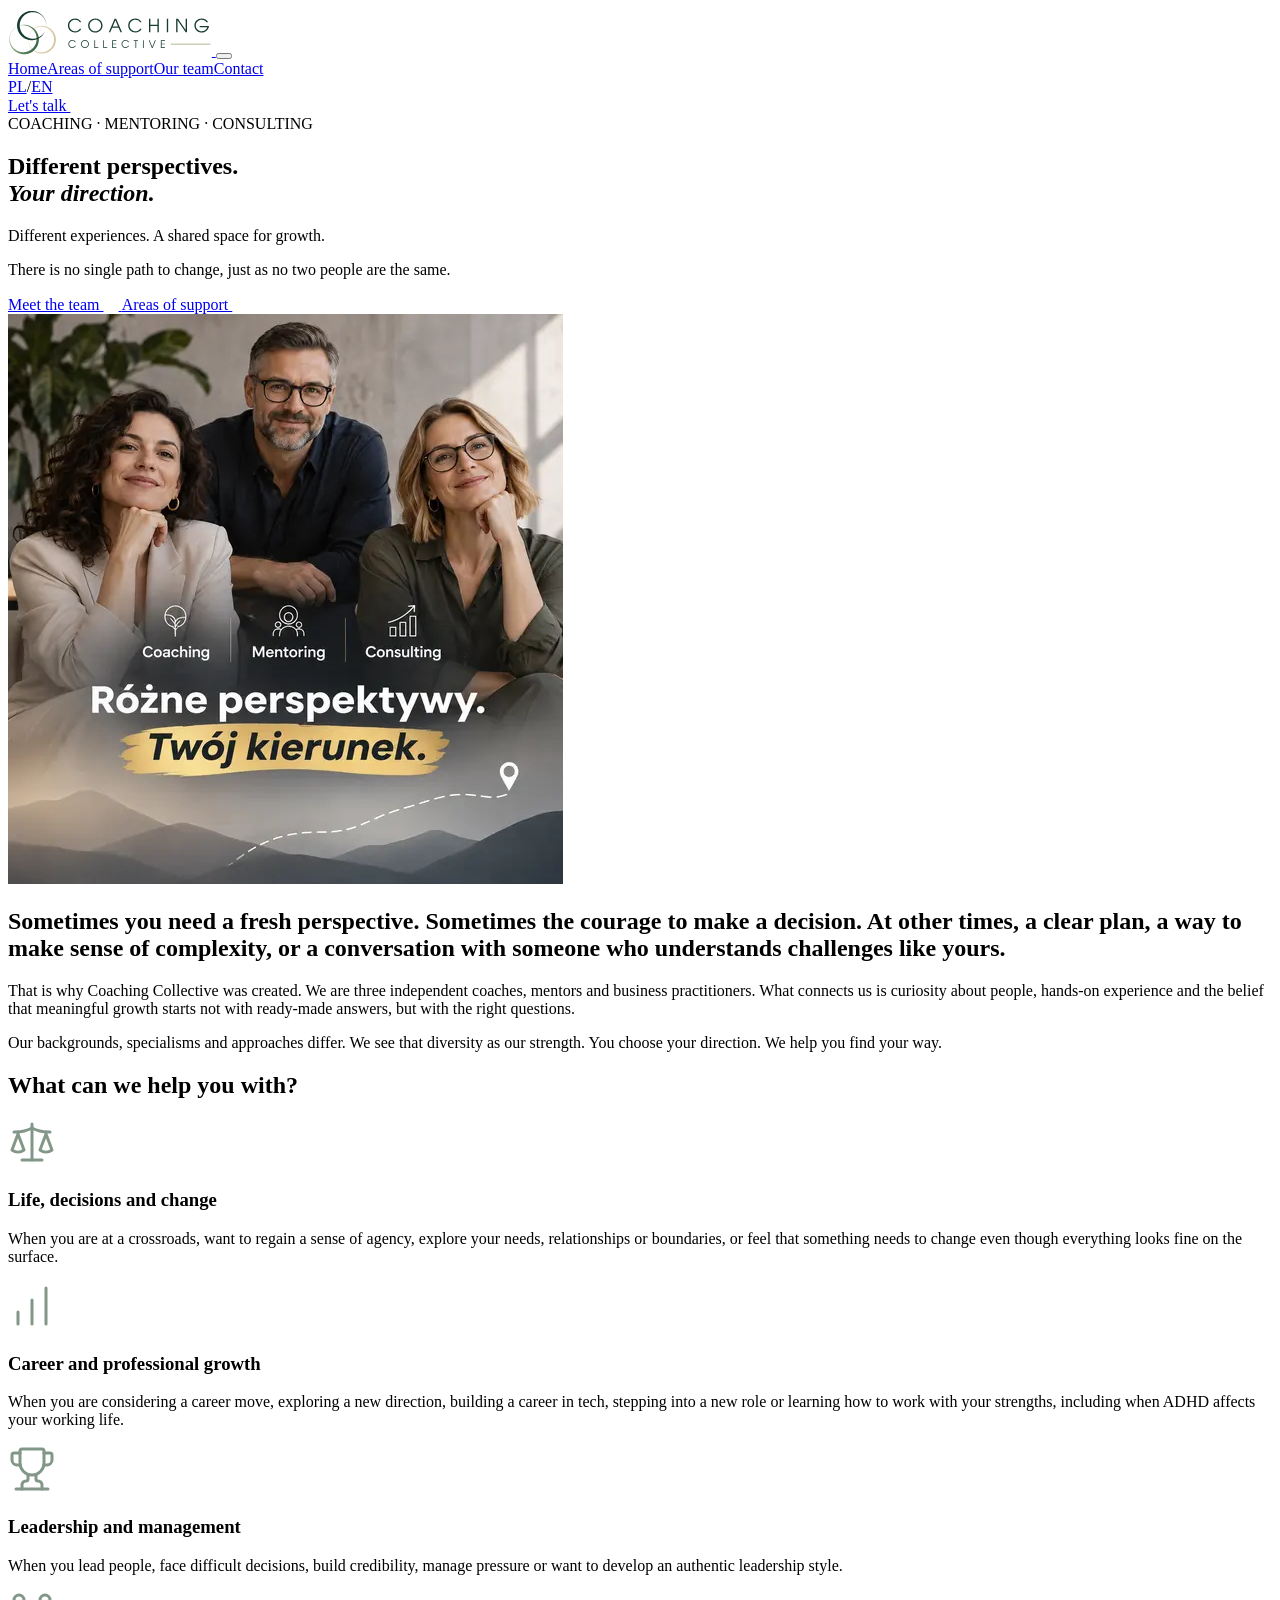
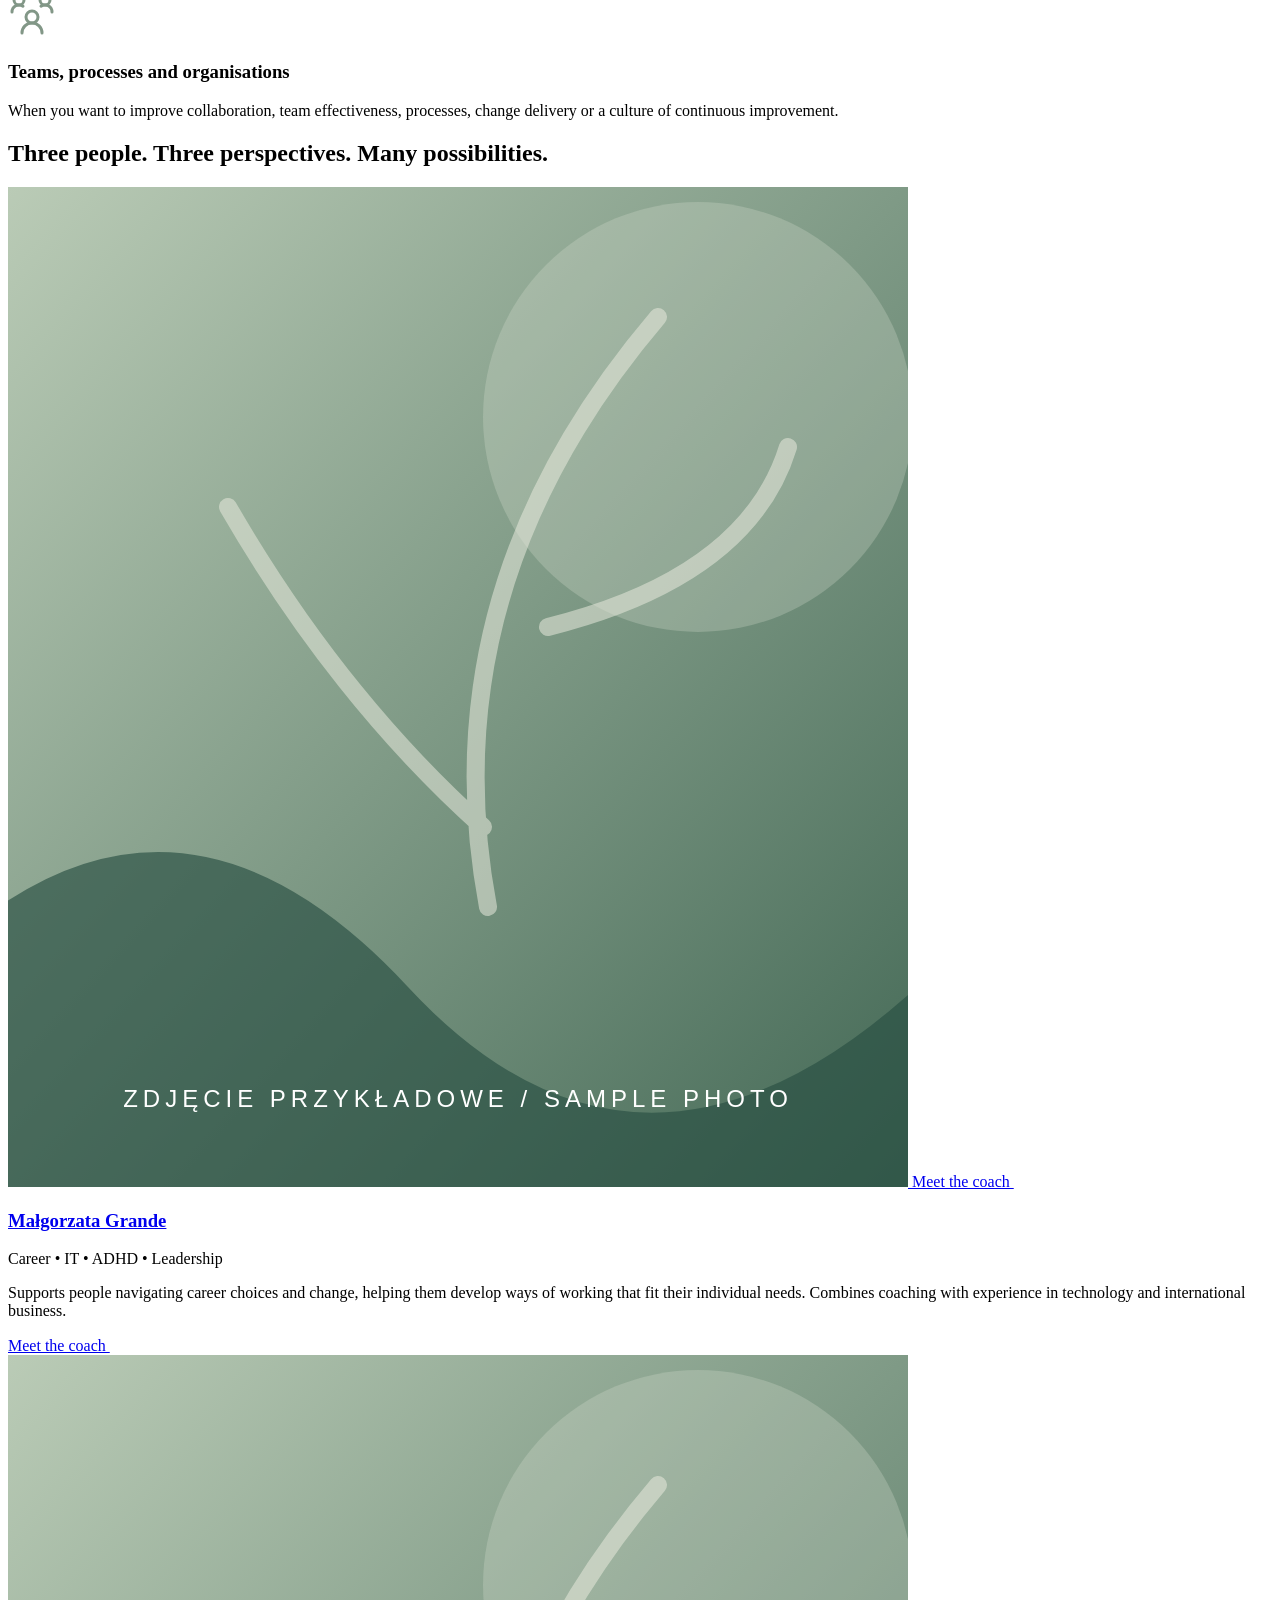
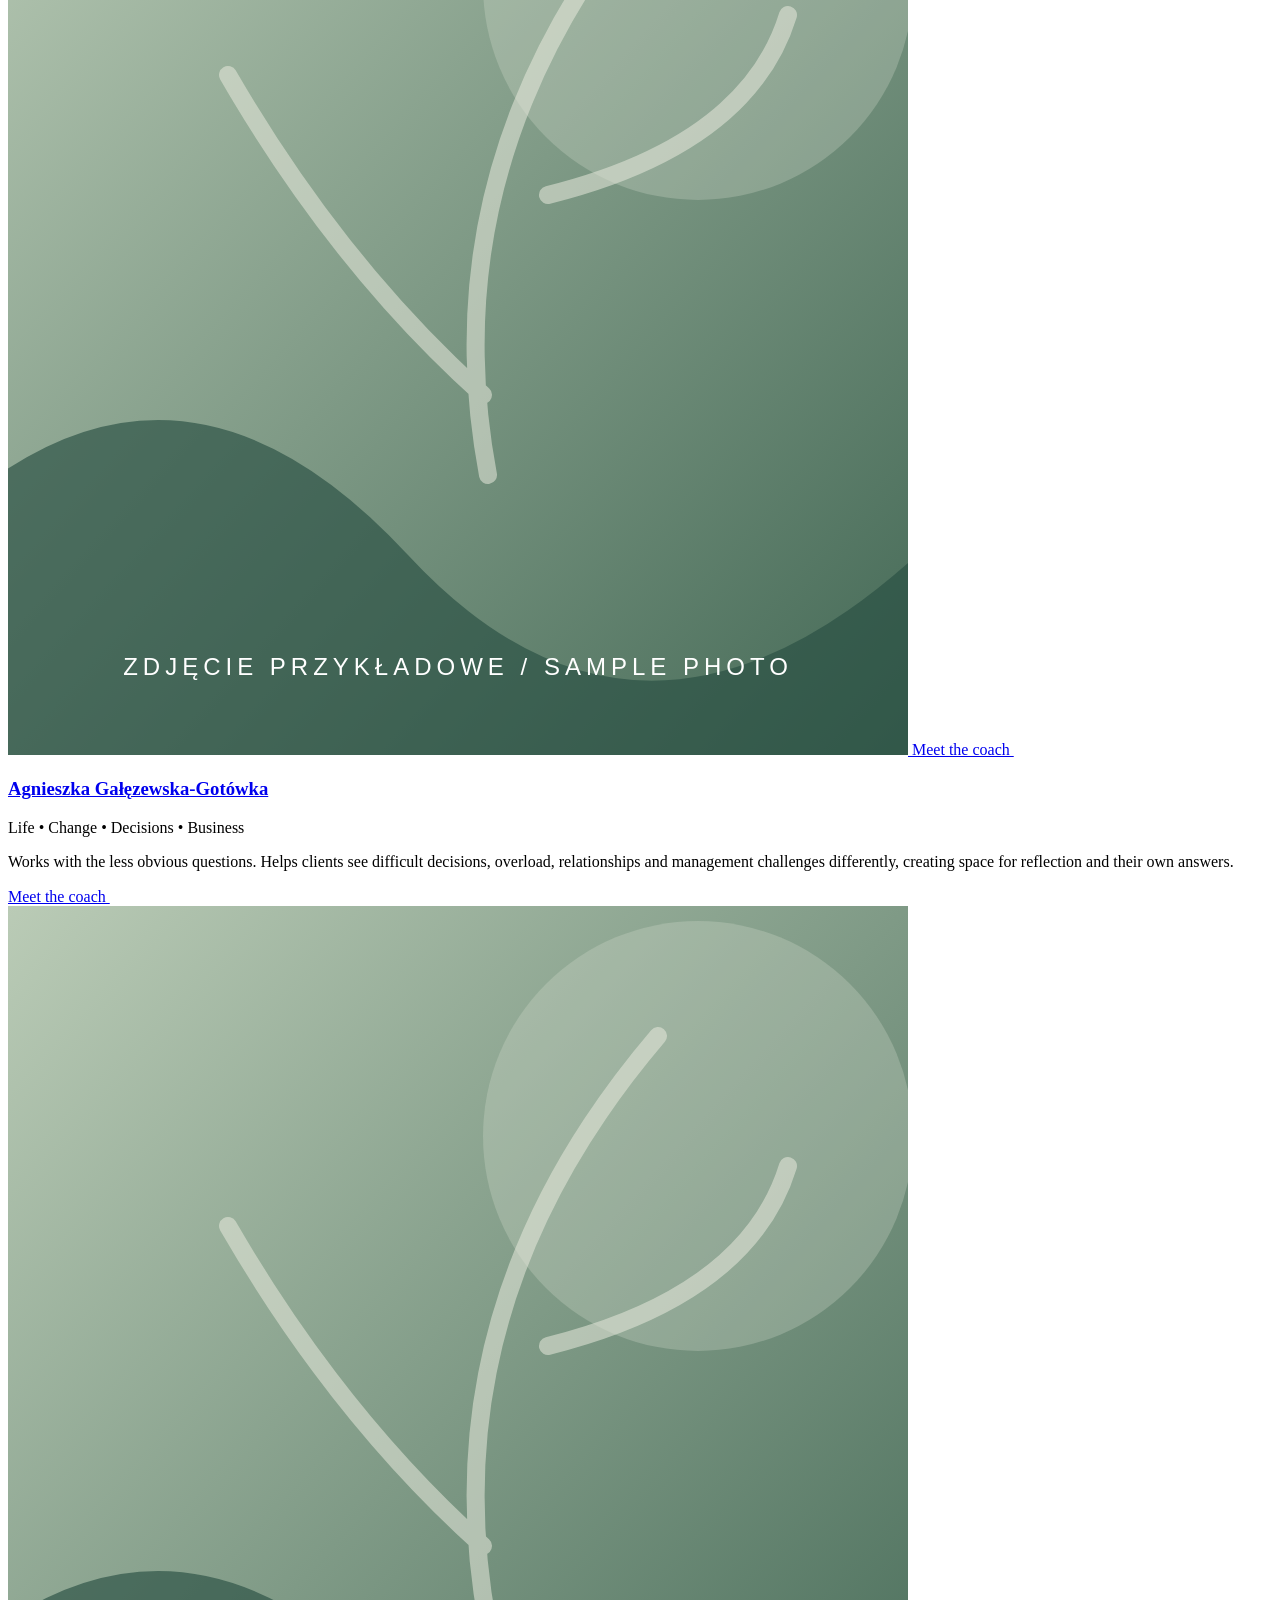
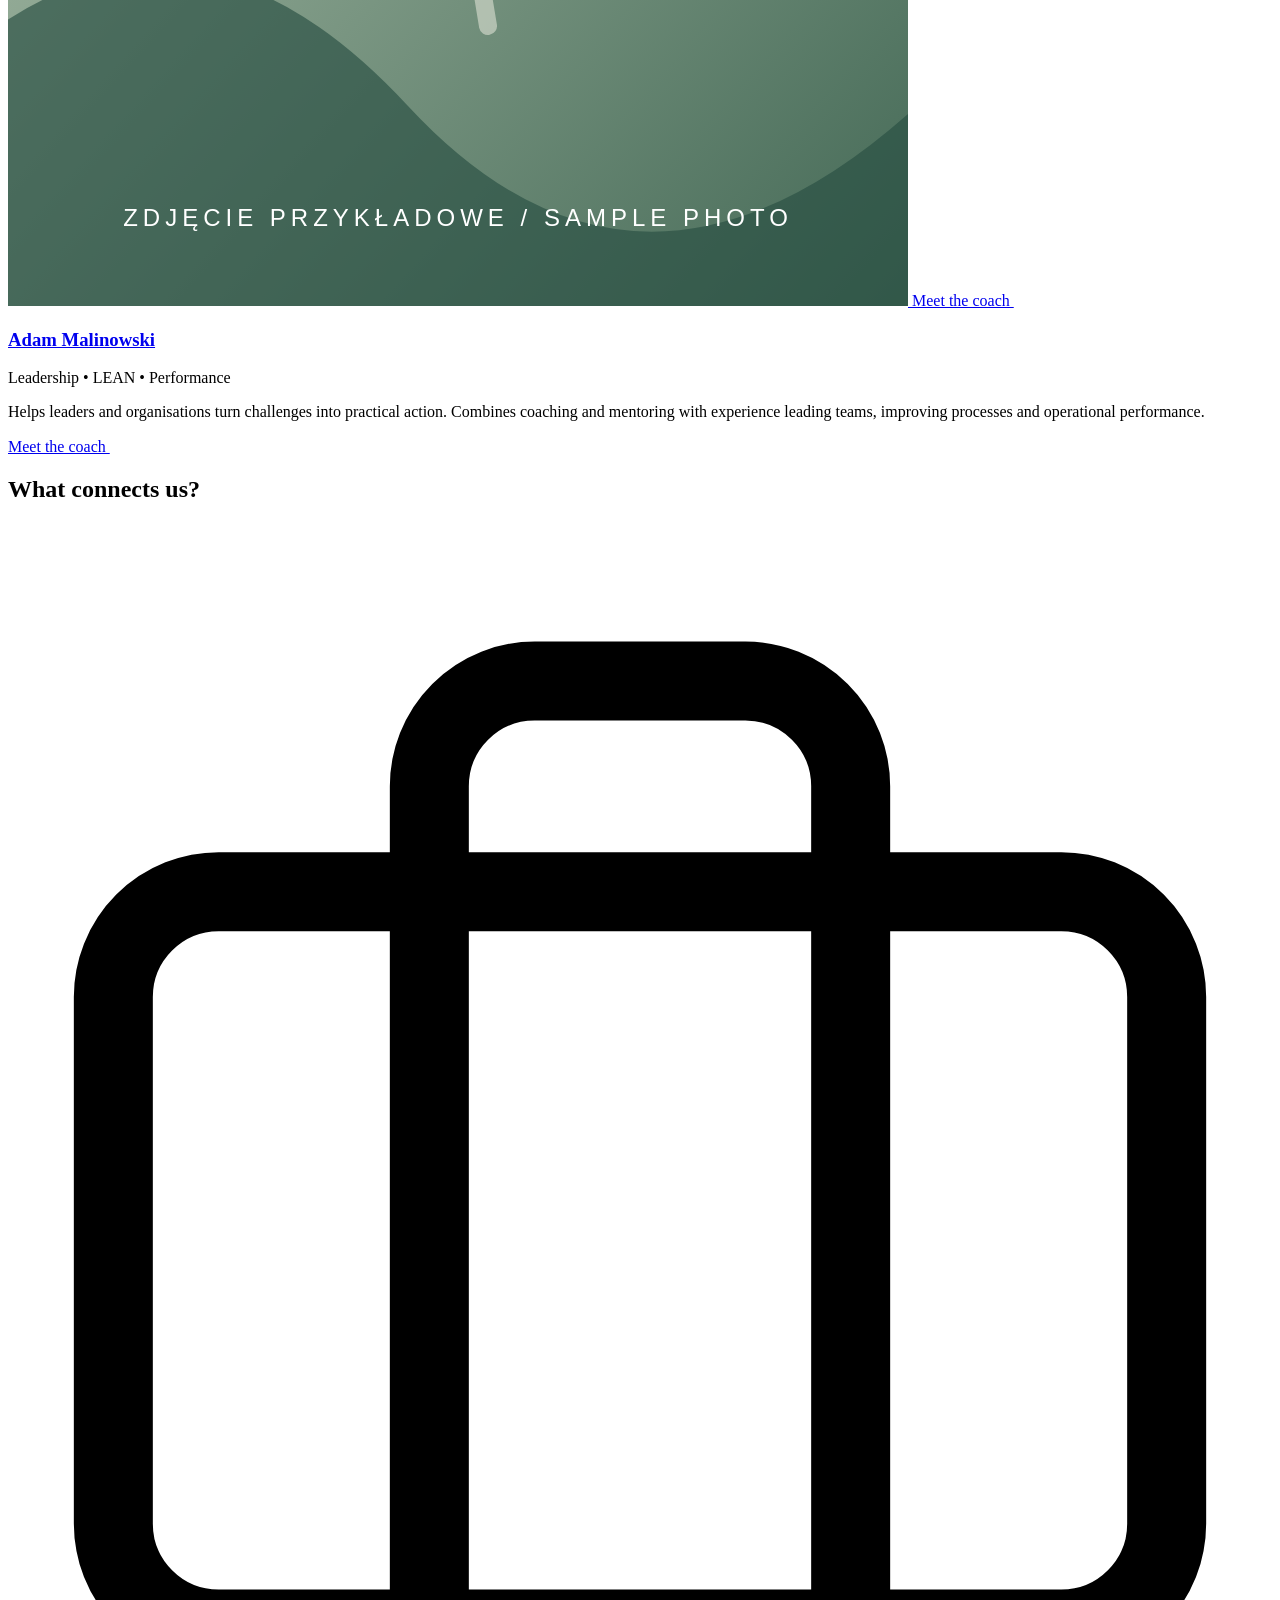
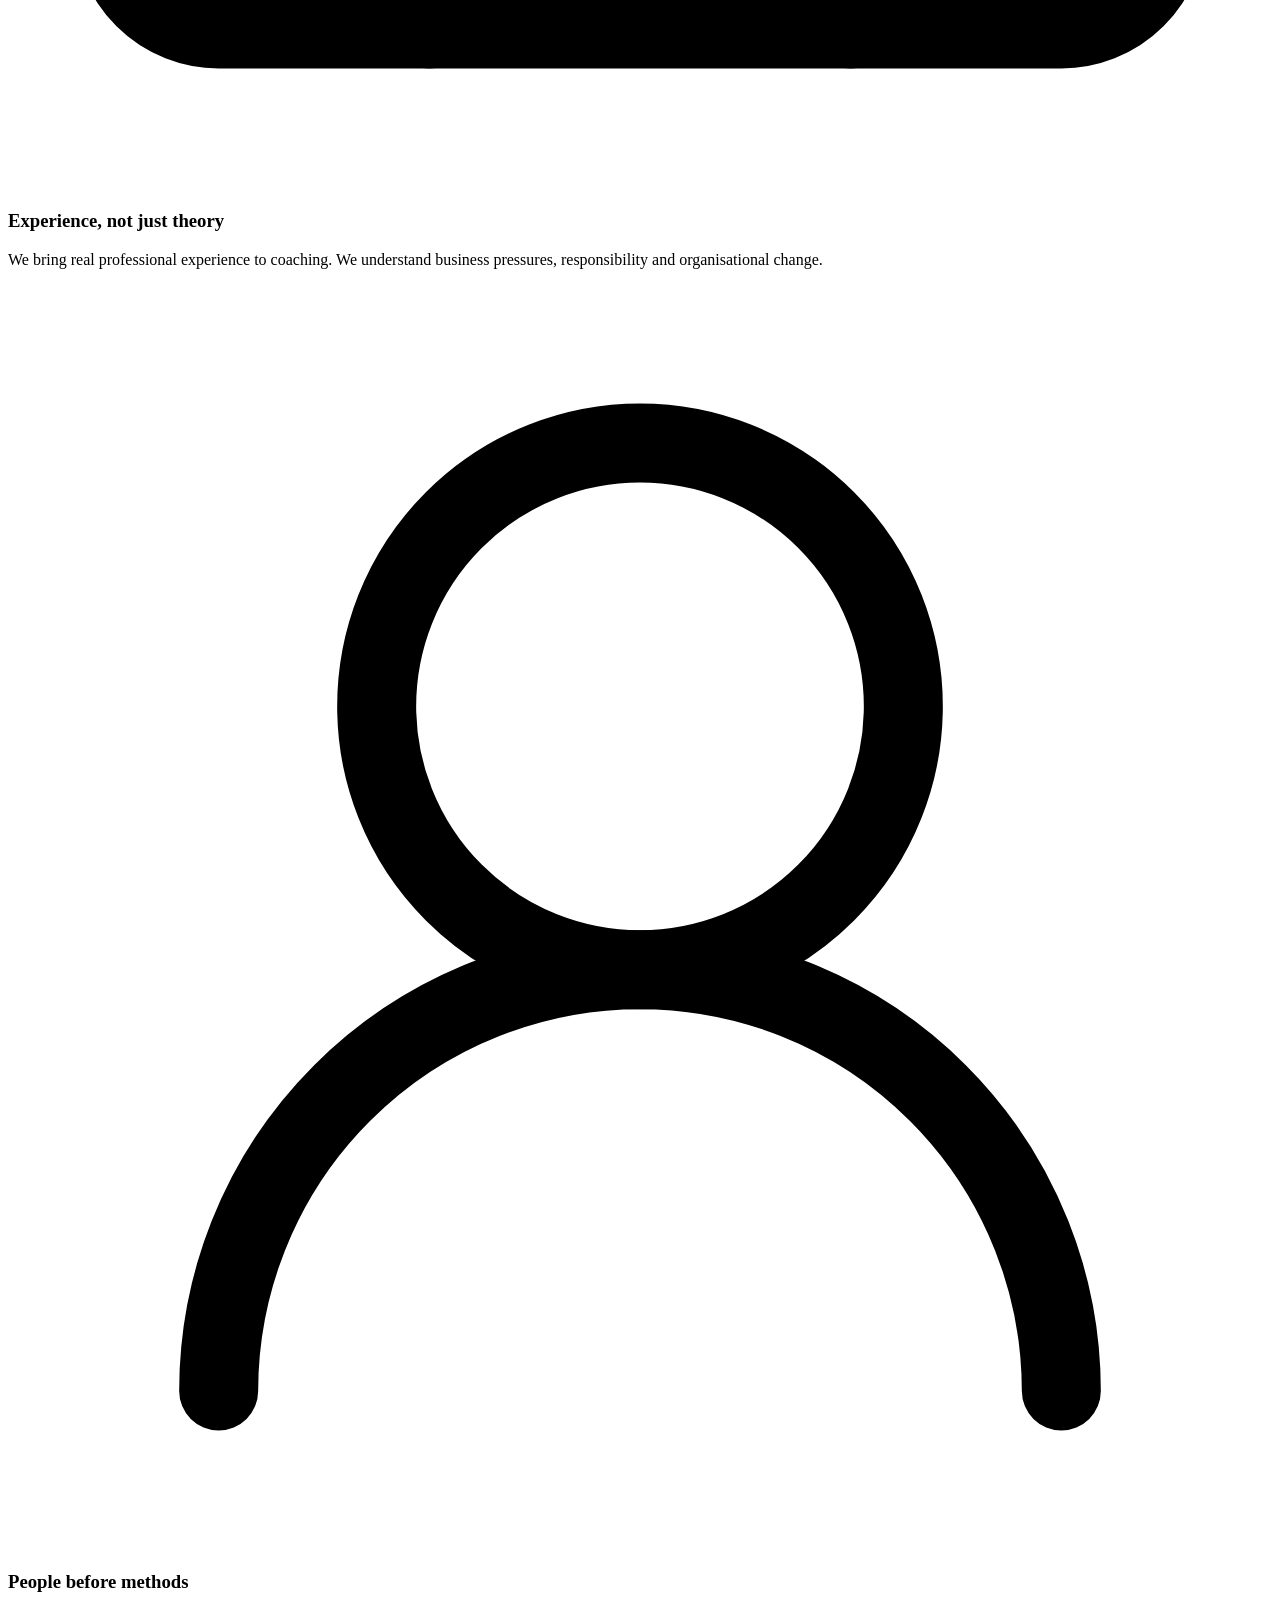
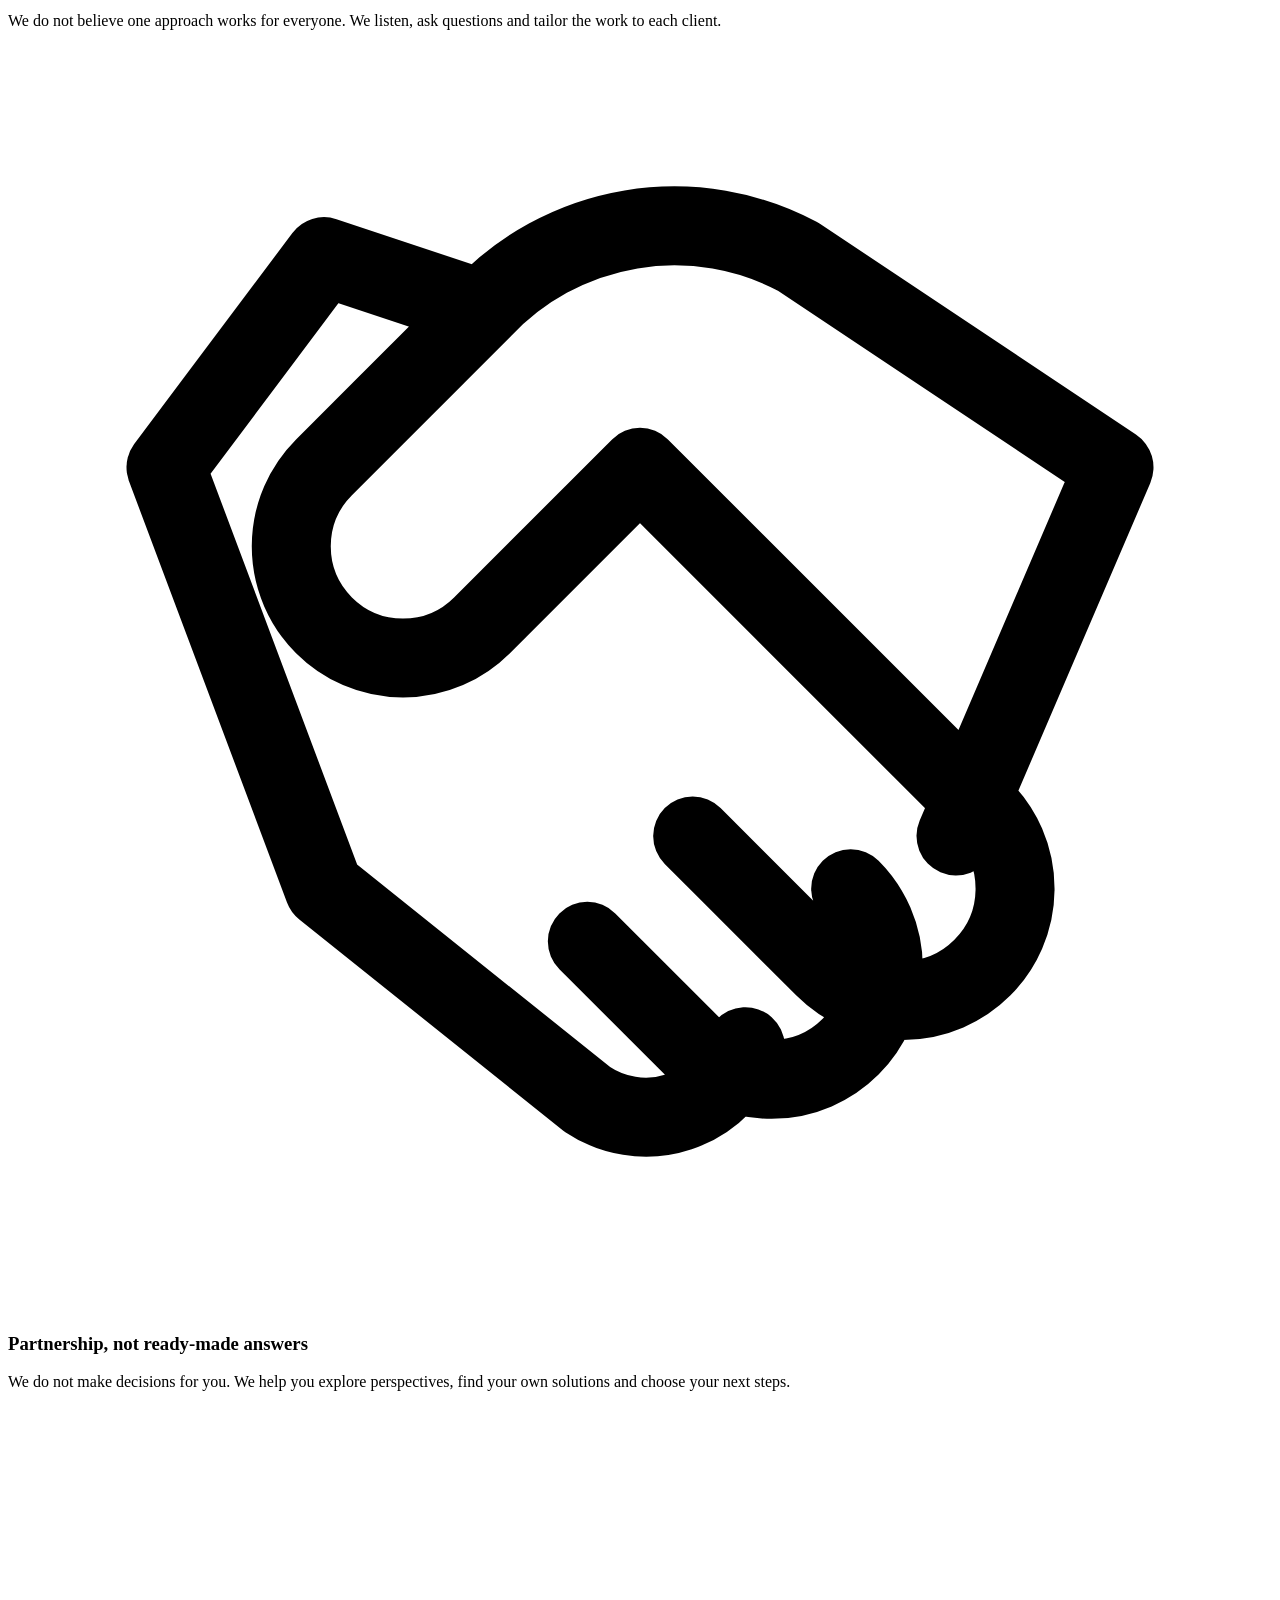
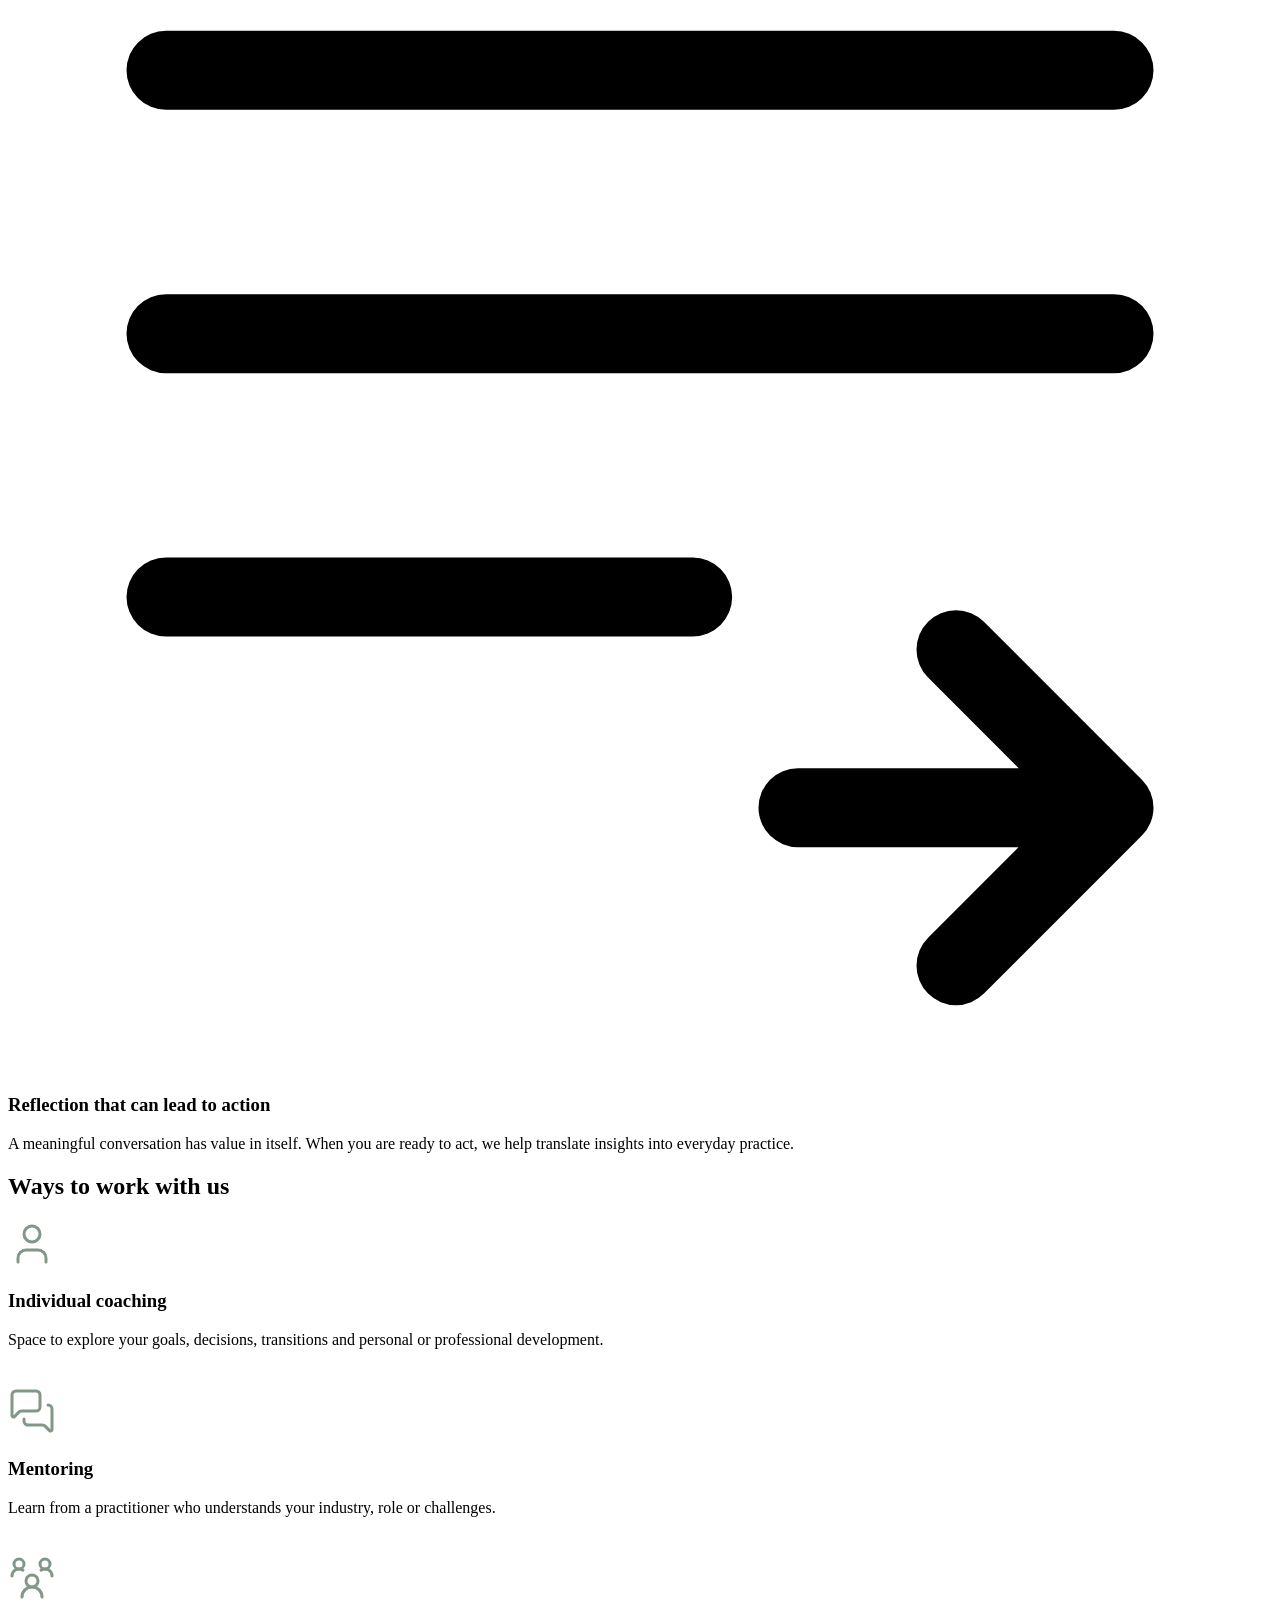
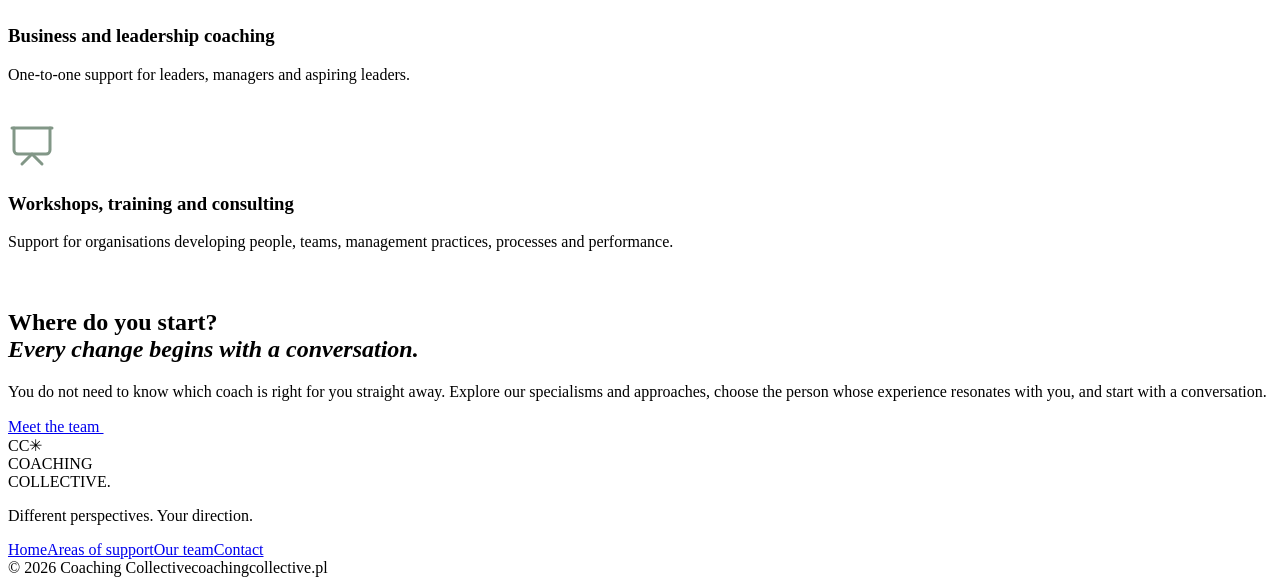
==== commit 533c4076: "Updated section what connects us" ====
--- a/en/index.html
+++ b/en/index.html
@@ -266,13 +266,10 @@
             <div class="container beliefs-grid">
                 <div class="beliefs-left">
                     <h2 class="display-heading">What connects us?</h2>
-                    <span></span>
                 </div>
                 <div class="beliefs-list">
                     <div class="belief">
-                        <div class="service-icon">
-                            <img src="../assets/icons/move-right.svg" alt="Coaching Collective" width="48" height="48">
-                        </div>
+                        <svg class="belief-icon" viewBox="0 0 24 24" fill="none" stroke="currentColor" stroke-width="1.5" stroke-linecap="round" stroke-linejoin="round" aria-hidden="true" focusable="false"><rect x="2" y="7" width="20" height="14" rx="2"/><path d="M16 21V5a2 2 0 0 0-2-2h-4a2 2 0 0 0-2 2v16"/></svg>
                         <div>
                             <h3>Experience, not just theory</h3>
                             <p>We bring real professional experience to coaching. We understand business pressures,
@@ -280,9 +277,7 @@
                         </div>
                     </div>
                     <div class="belief">
-                        <div class="service-icon">
-                            <img src="../assets/icons/move-right.svg" alt="Coaching Collective" width="48" height="48">
-                        </div>
+                        <svg class="belief-icon" viewBox="0 0 24 24" fill="none" stroke="currentColor" stroke-width="1.5" stroke-linecap="round" stroke-linejoin="round" aria-hidden="true" focusable="false"><circle cx="12" cy="8" r="5"/><path d="M20 21a8 8 0 0 0-16 0"/></svg>
                         <div>
                             <h3>People before methods</h3>
                             <p>We do not believe one approach works for everyone. We listen, ask questions and tailor
@@ -291,9 +286,7 @@
                         </div>
                     </div>
                     <div class="belief">
-                        <div class="service-icon">
-                            <img src="../assets/icons/move-right.svg" alt="Coaching Collective" width="48" height="48">
-                        </div>
+                        <svg class="belief-icon" viewBox="0 0 24 24" fill="none" stroke="currentColor" stroke-width="1.5" stroke-linecap="round" stroke-linejoin="round" aria-hidden="true" focusable="false"><path d="m11 17 2 2a2 2 0 0 0 3-3M13 15l2.5 2.5a2 2 0 0 0 3-3L12 8 9 11a2 2 0 0 1-3-3l3-3a5 5 0 0 1 6-1l6 4-3 7M3 8l3-4 3 1M3 8l3 8 5 4a2 2 0 0 0 3-1"/></svg>
                         <div>
                             <h3>Partnership, not ready-made answers</h3>
                             <p>We do not make decisions for you. We help you explore perspectives, find your own
@@ -302,9 +295,7 @@
                         </div>
                     </div>
                     <div class="belief">
-                        <div class="service-icon">
-                            <img src="../assets/icons/move-right.svg" alt="Coaching Collective" width="48" height="48">
-                        </div>
+                        <svg class="belief-icon" viewBox="0 0 24 24" fill="none" stroke="currentColor" stroke-width="1.5" stroke-linecap="round" stroke-linejoin="round" aria-hidden="true" focusable="false"><path d="M3 5h18M3 10h18M3 15h10M15 19h6m-3-3 3 3-3 3"/></svg>
                         <div>
                             <h3>Reflection that can lead to action</h3>
                             <p>A meaningful conversation has value in itself. When you are ready to act, we help
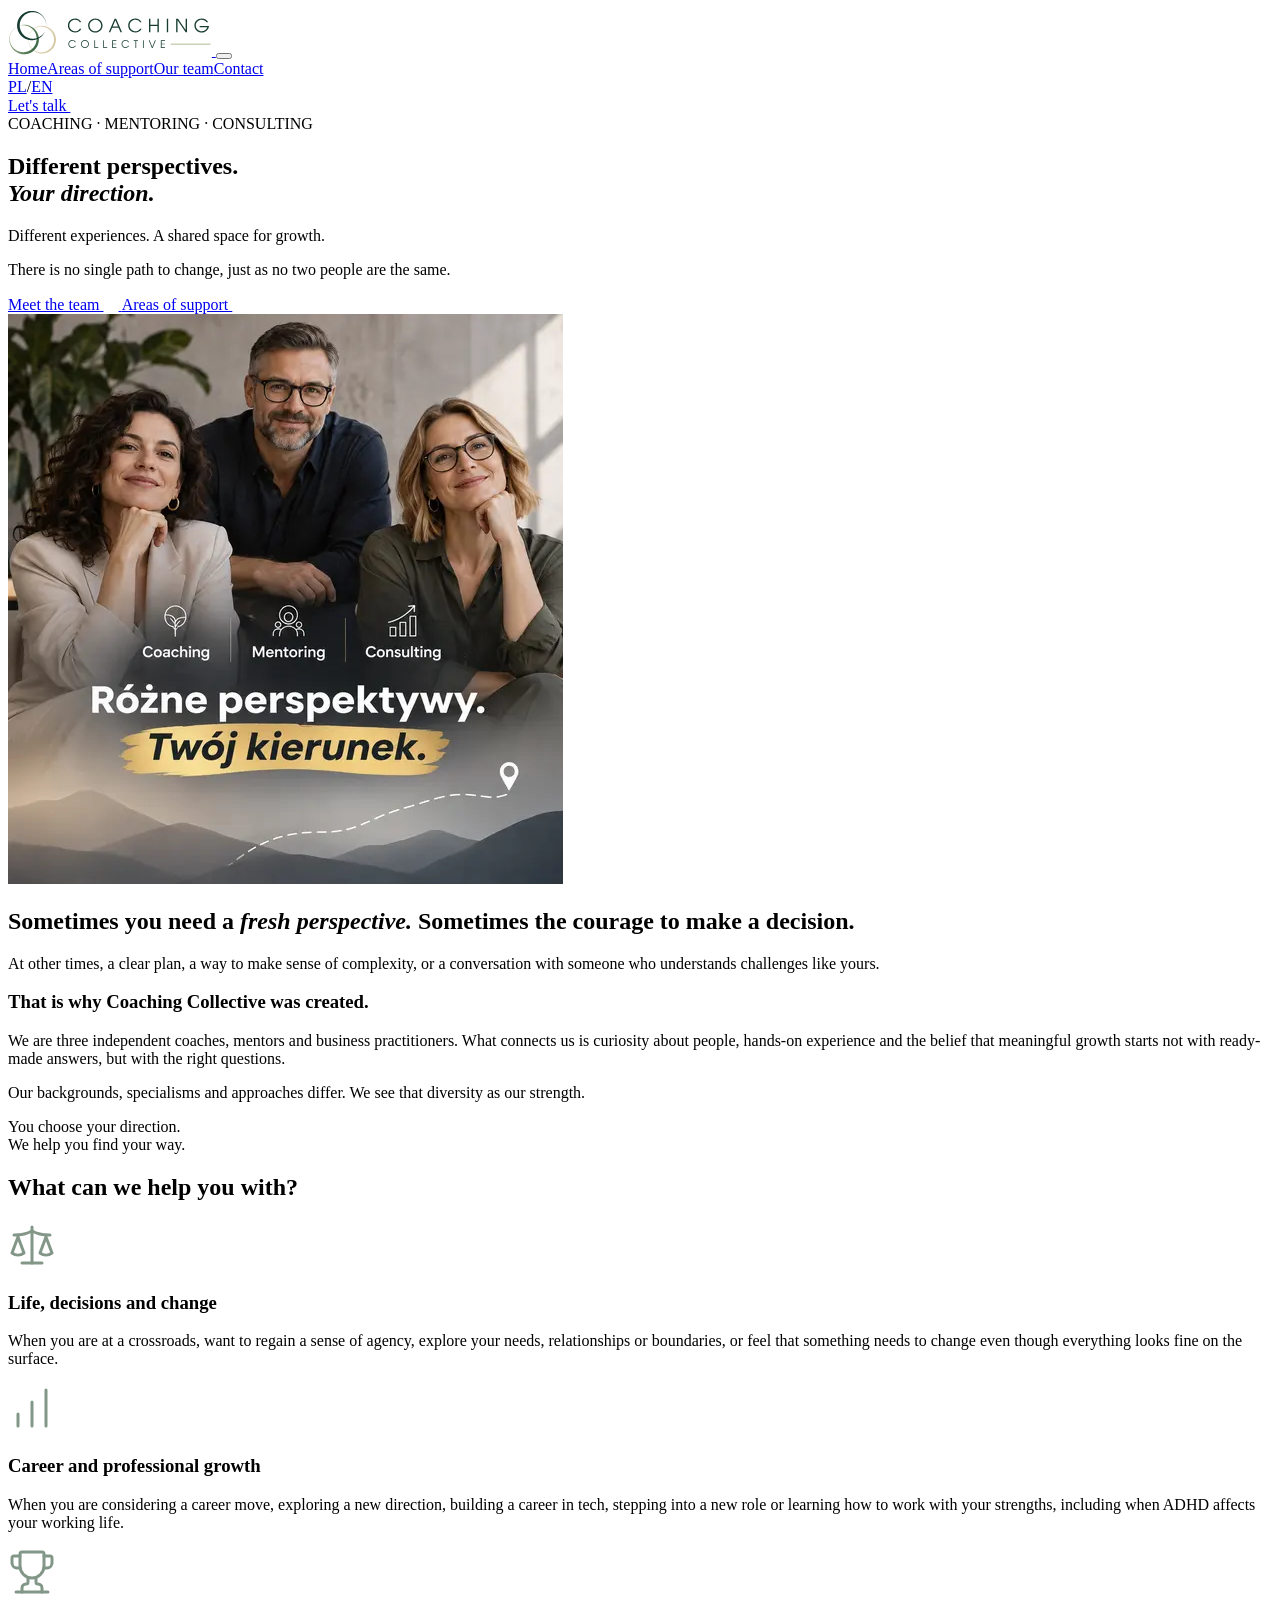
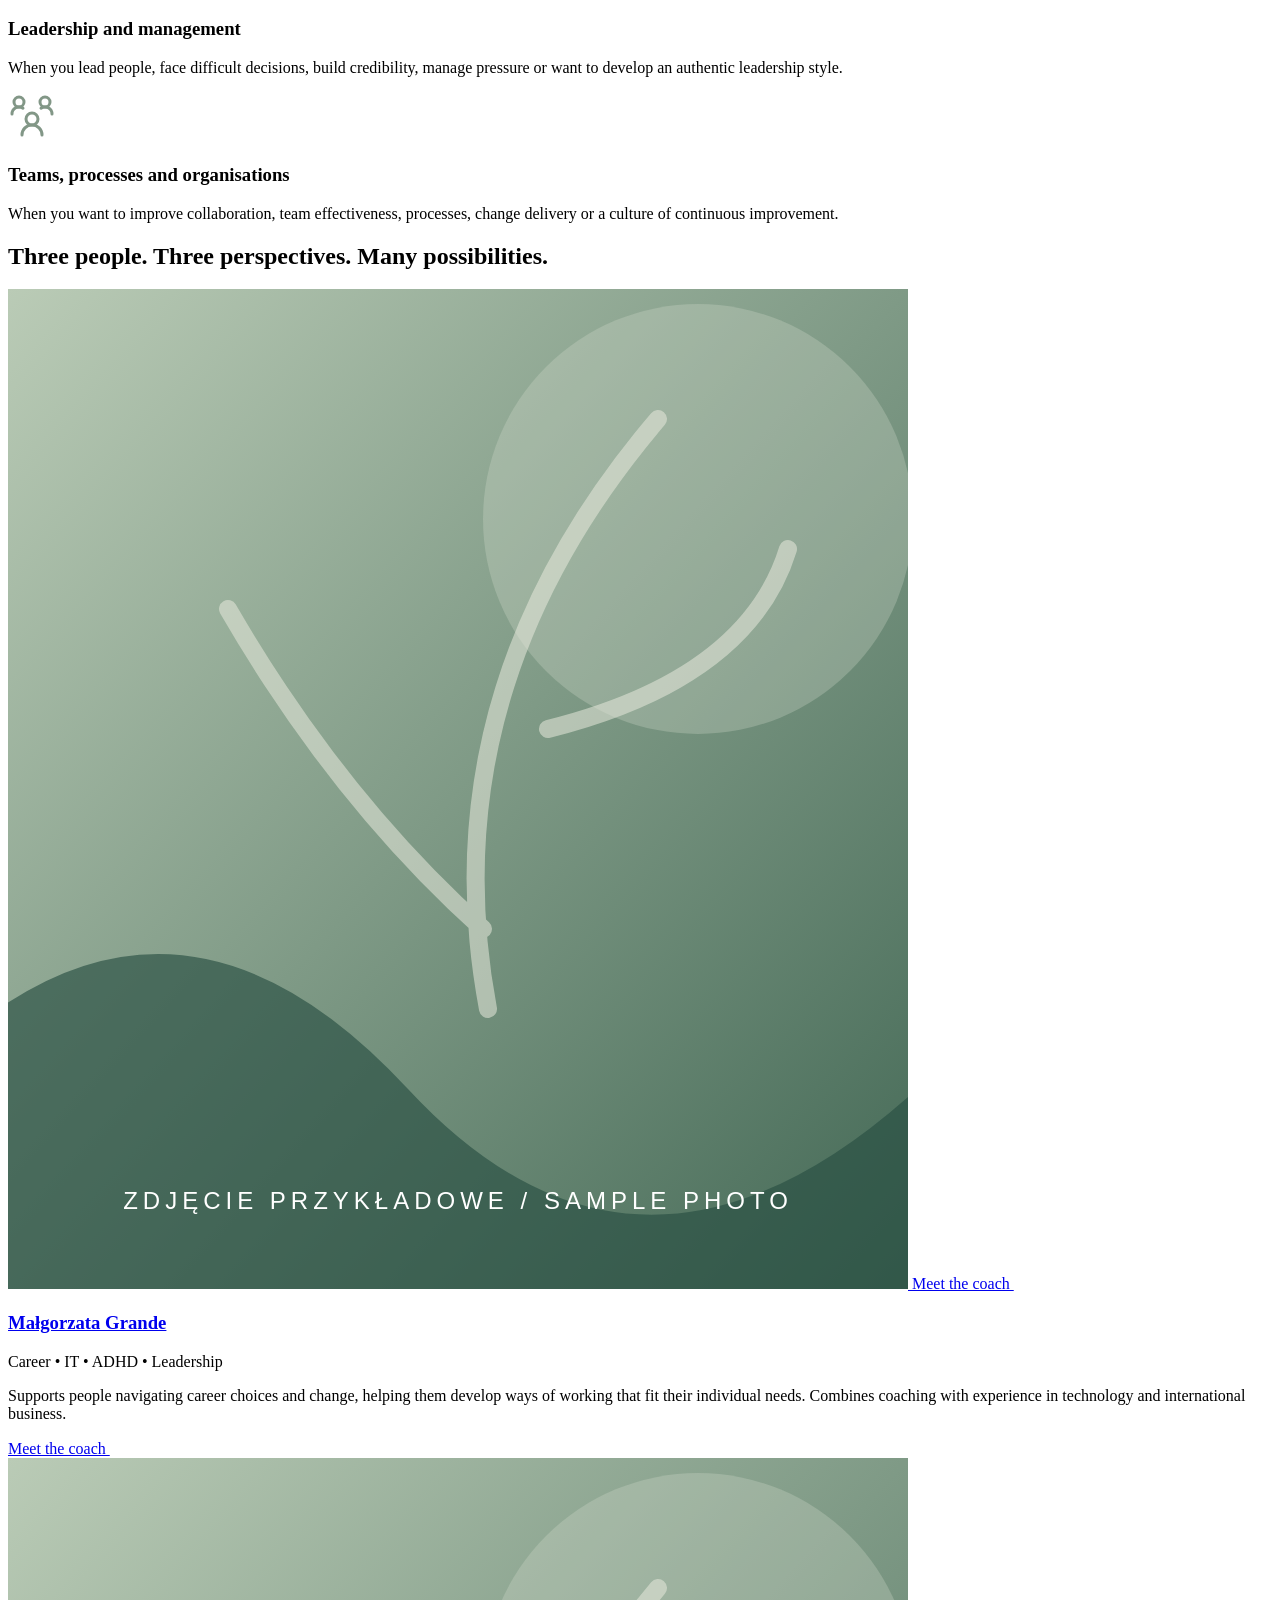
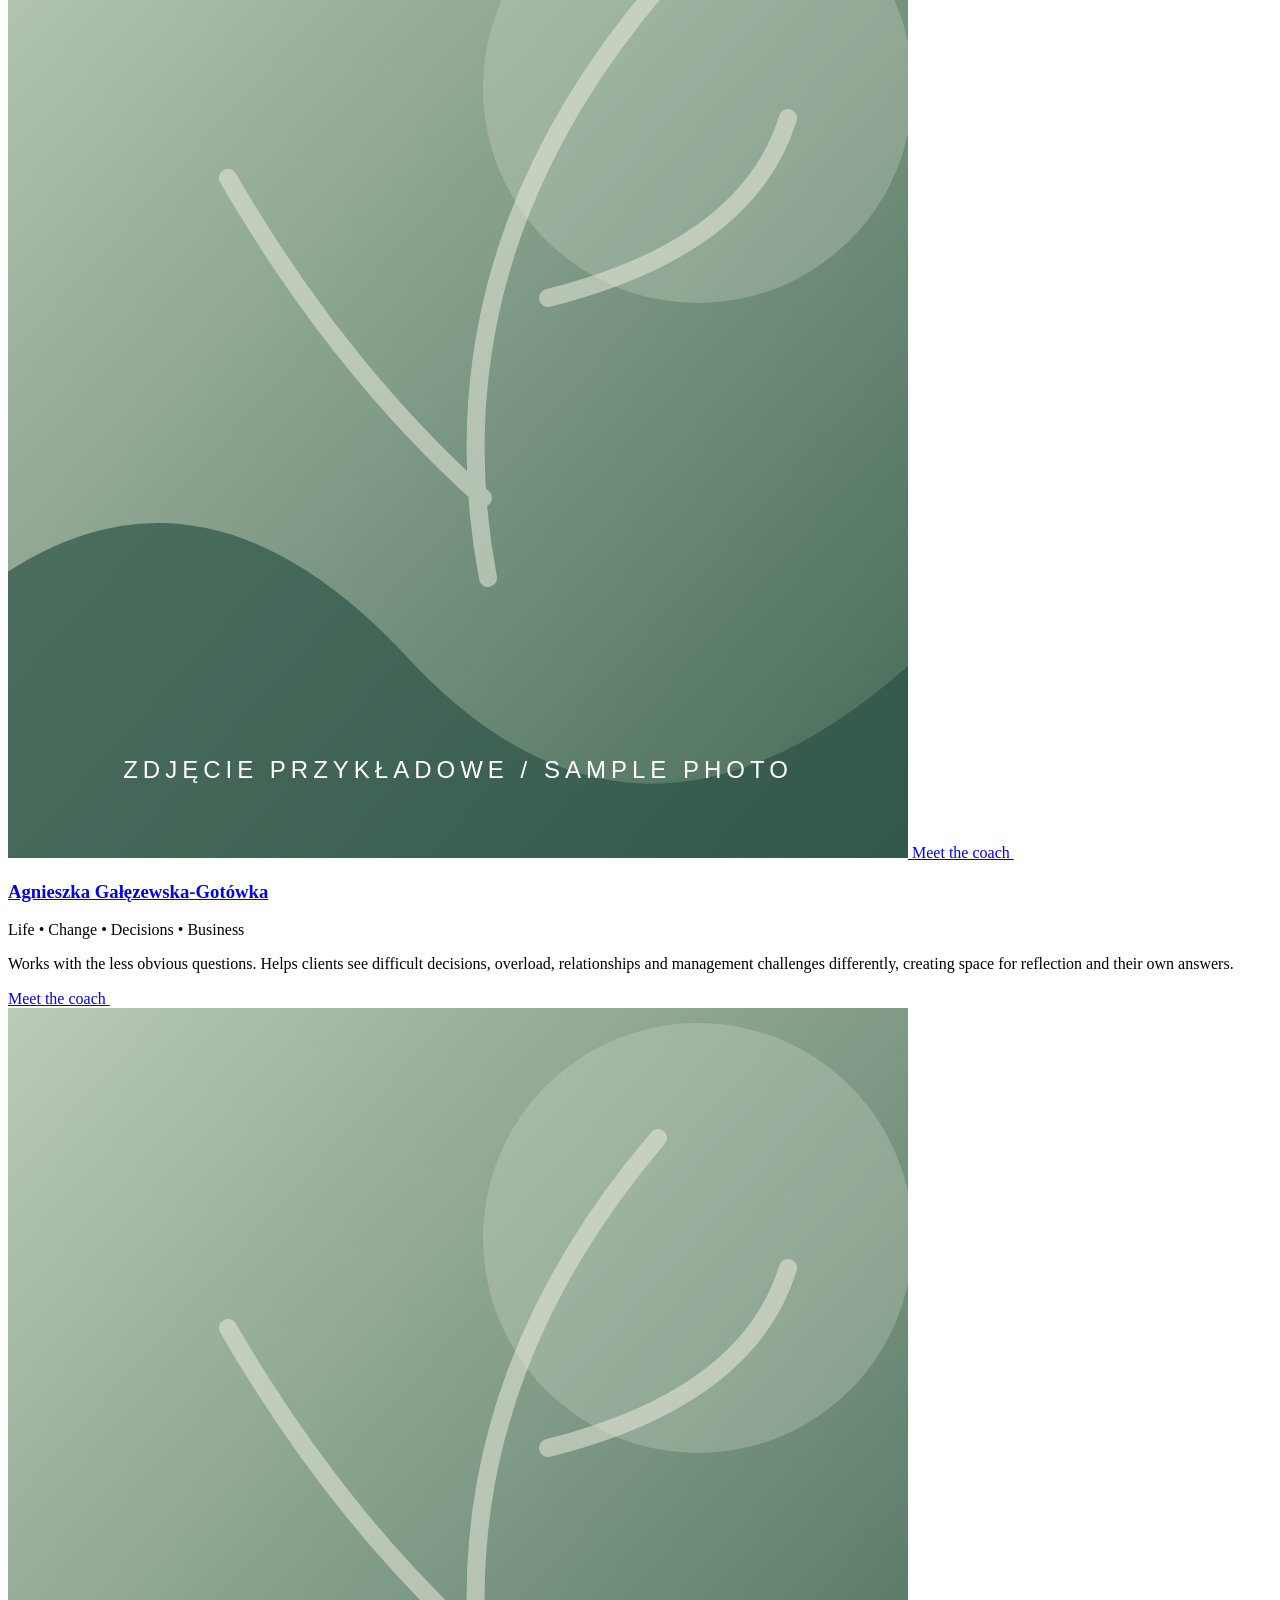
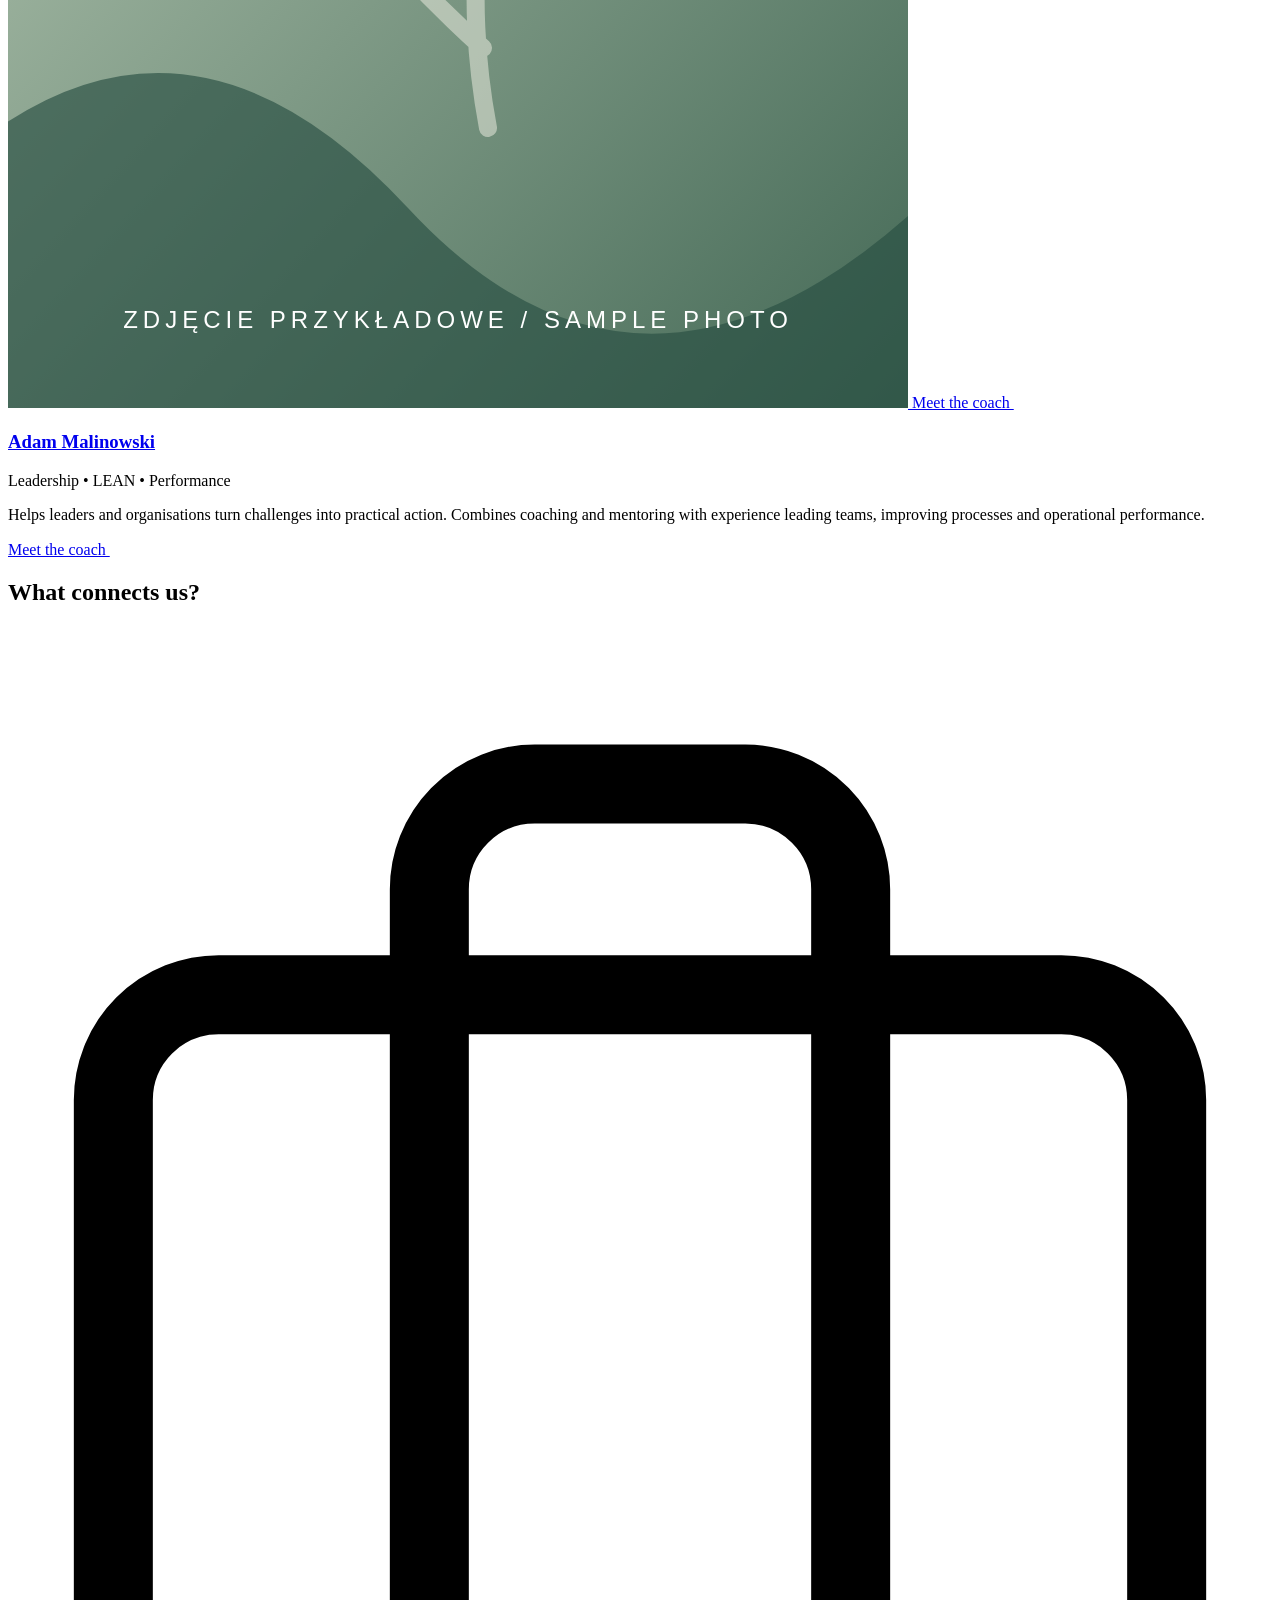
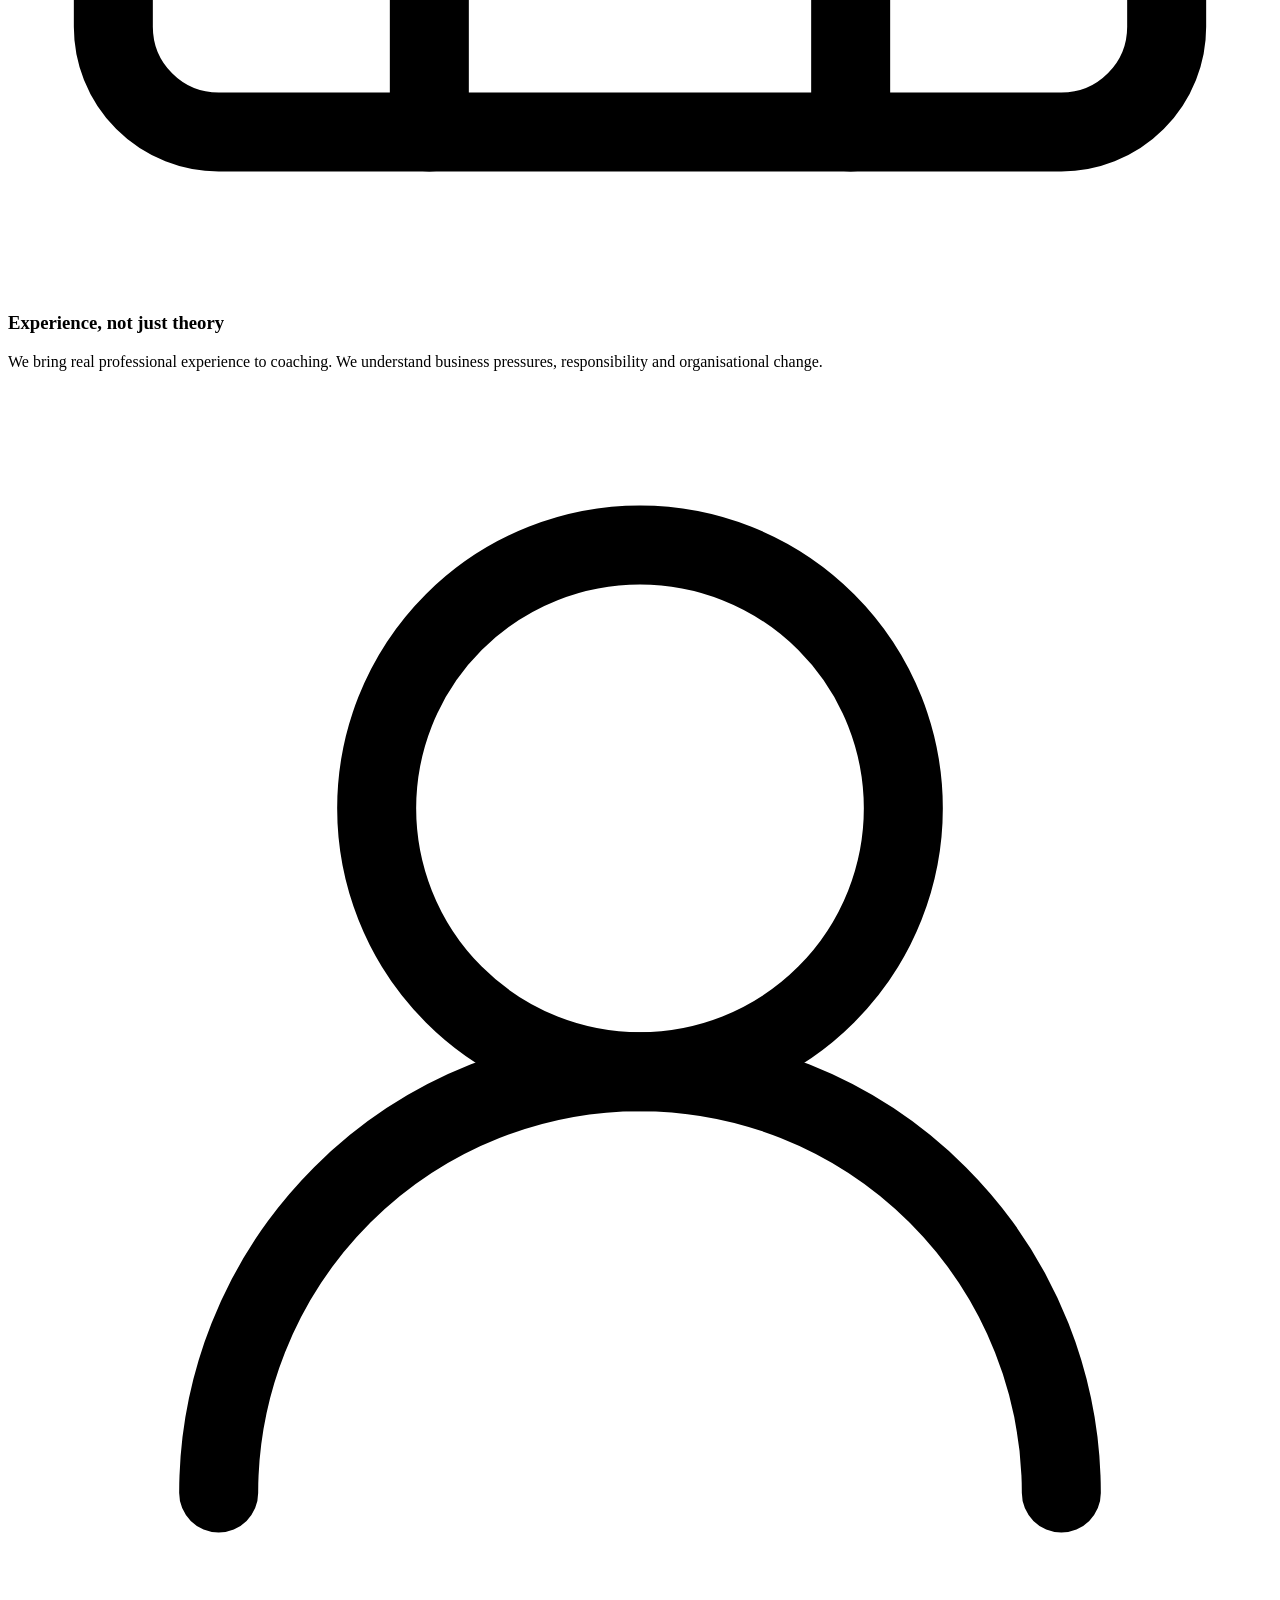
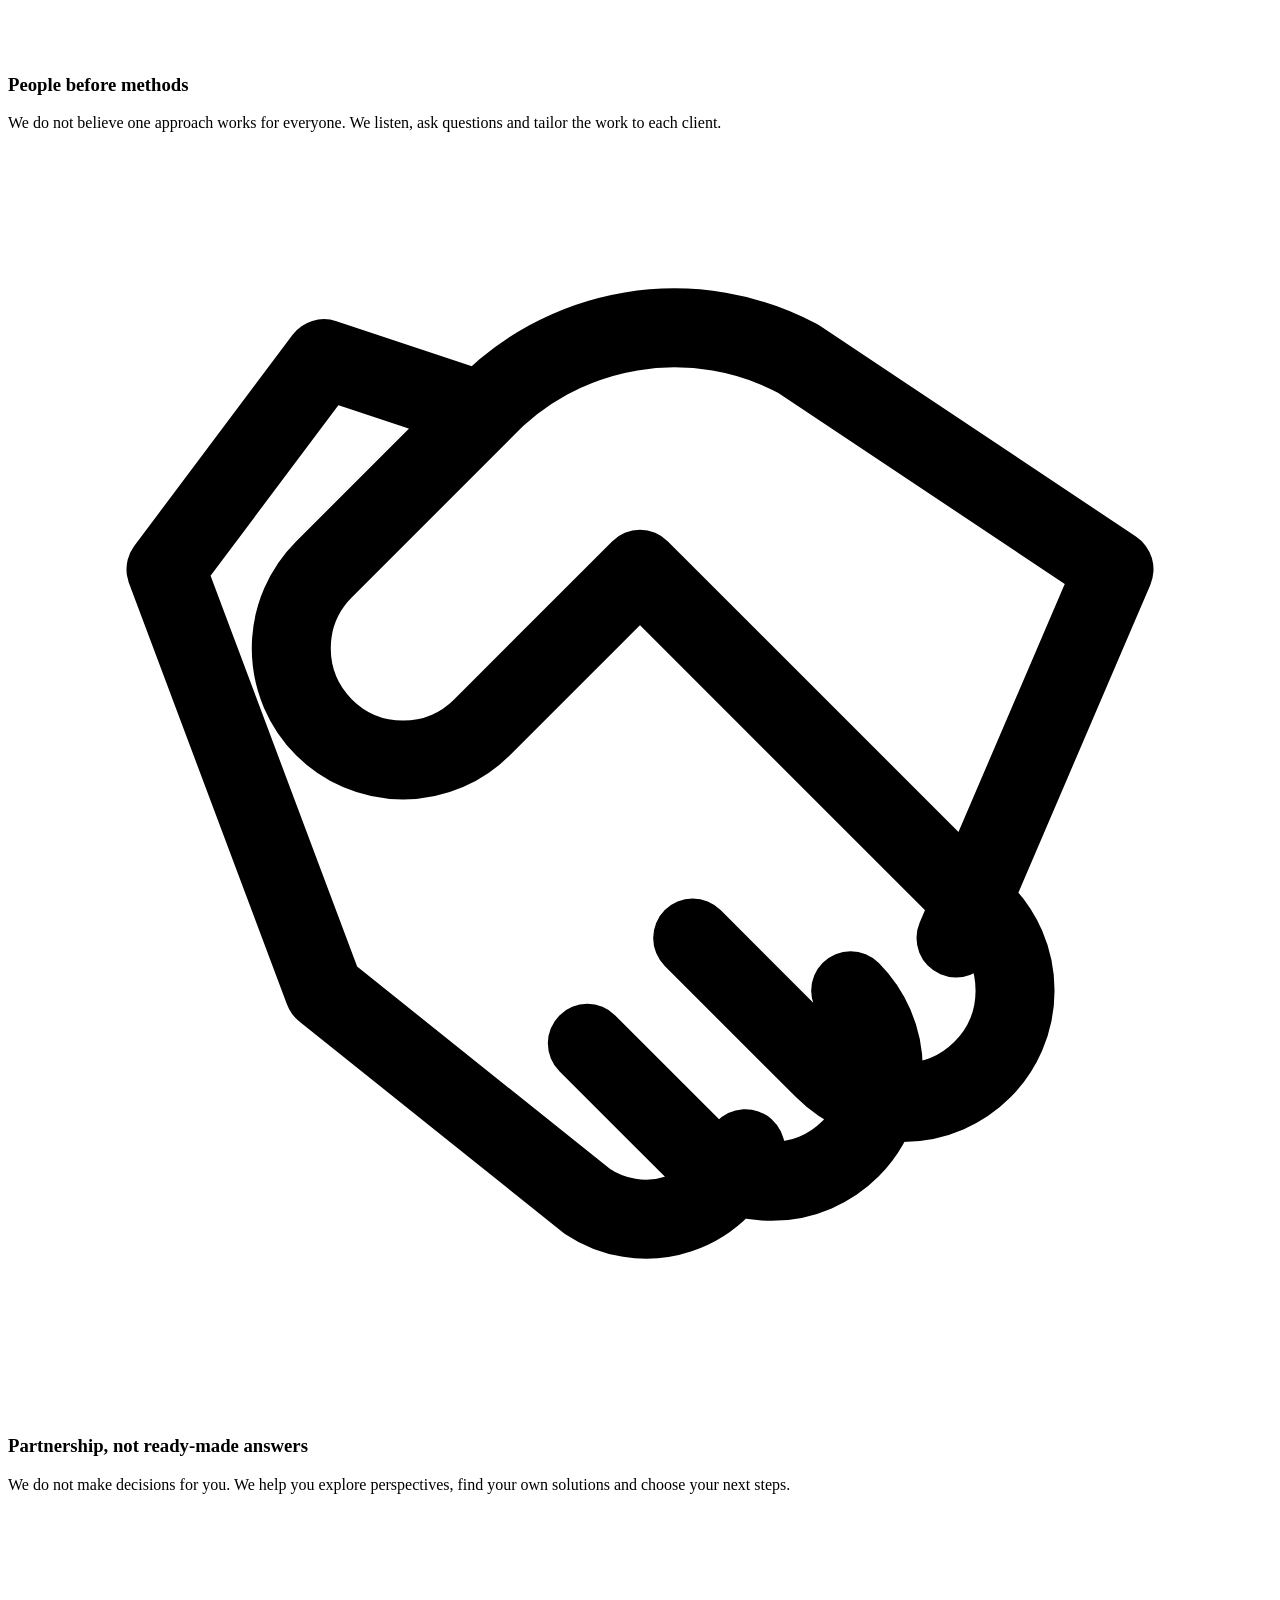
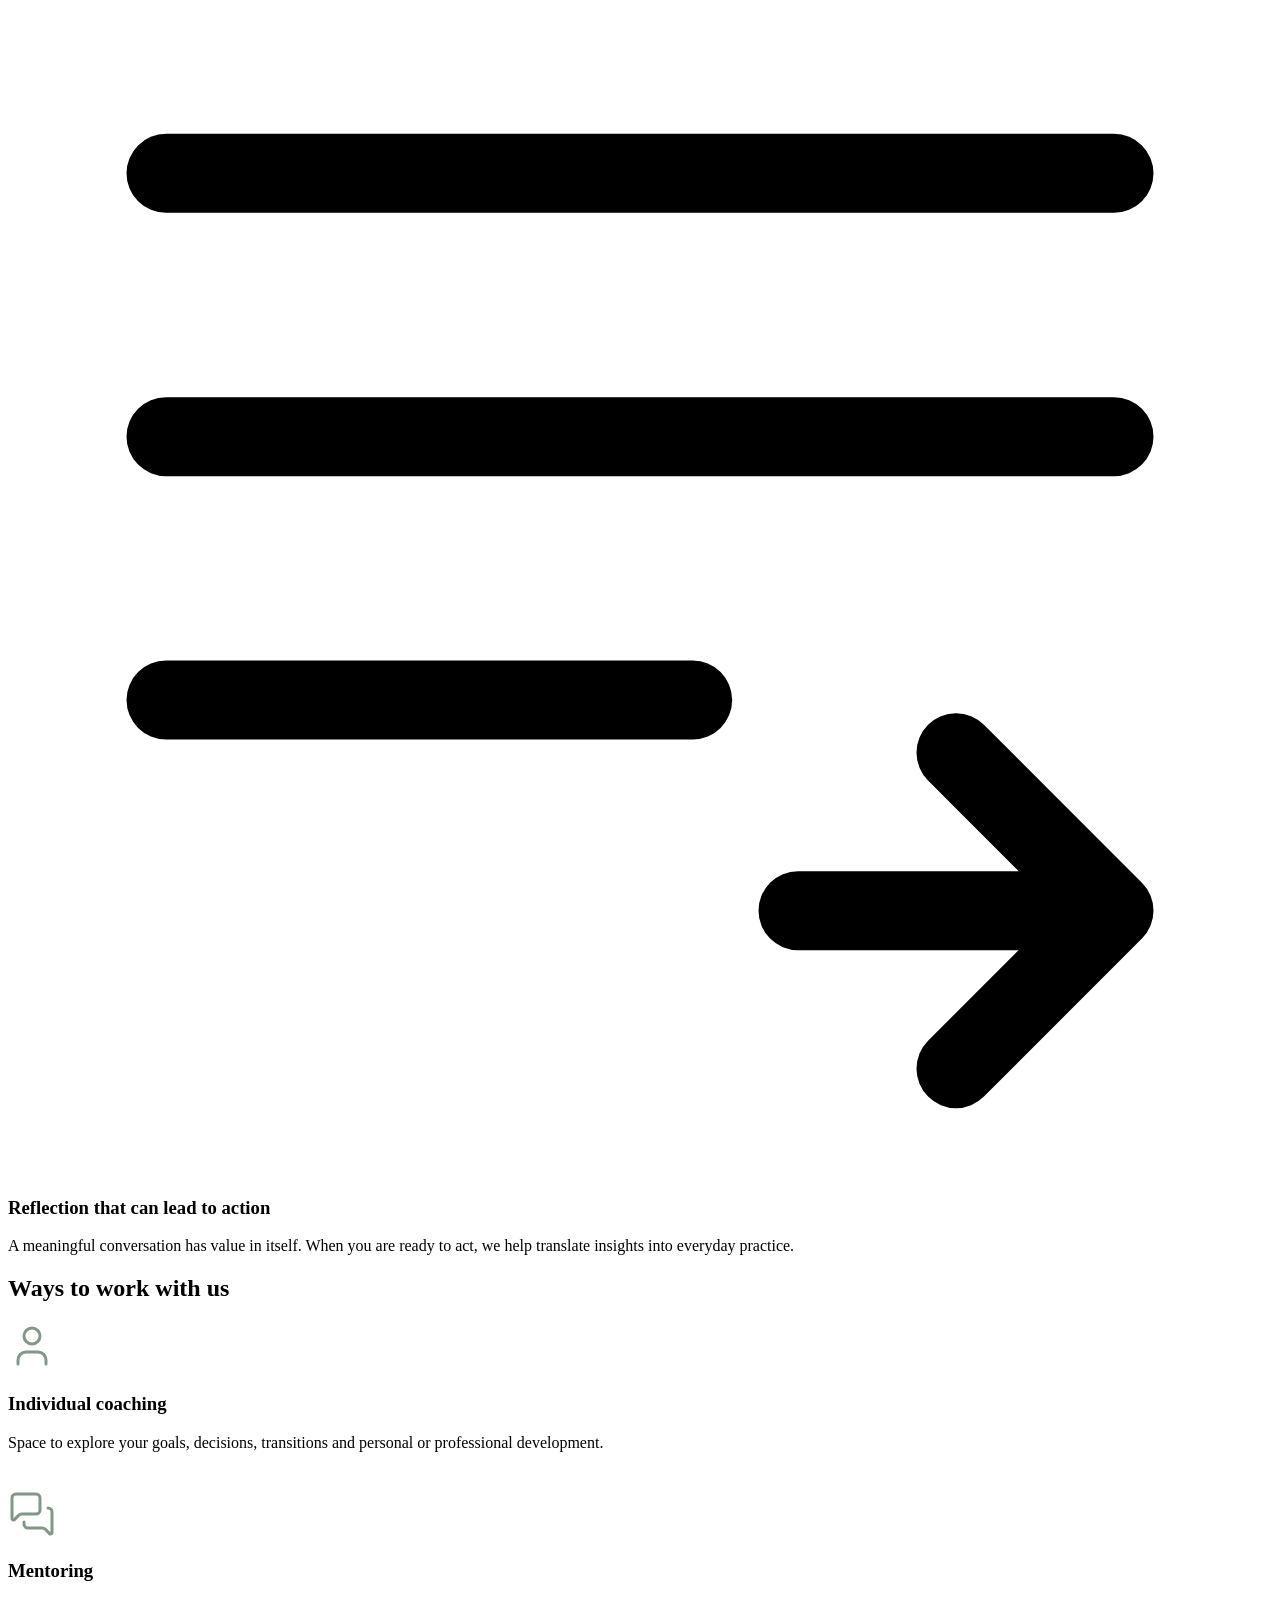
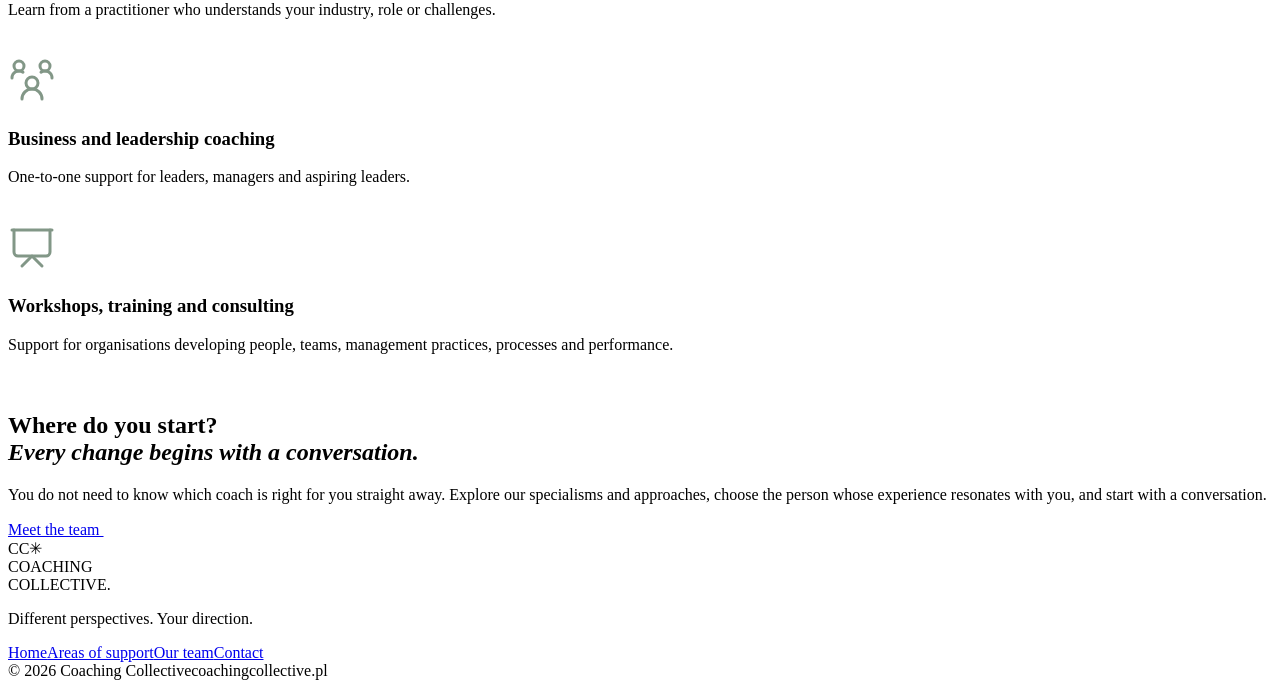
==== commit 7a7ca8f9: "Updated intro section" ====
--- a/en/index.html
+++ b/en/index.html
@@ -94,21 +94,18 @@
         </section>
         <section class="intro-section section">
             <div class="container intro-grid">
-                <span></span>
-                <div>
-                    <h2 class="display-heading">Sometimes you need a fresh perspective. Sometimes the courage to make a
-                        decision. At other times, a clear plan, a way to make sense of complexity, or a conversation
-                        with
-                        someone who understands challenges like yours.</h2>
-                    <p class="section-intro">That is why Coaching Collective was created. We are three independent
-                        coaches,
-                        mentors and business practitioners. What connects us is curiosity about people, hands-on
-                        experience
-                        and the belief that meaningful growth starts not with ready-made answers, but with the right
-                        questions.</p>
-                    <p>Our backgrounds, specialisms and approaches differ. We see that diversity as our strength. You
-                        choose
-                        your direction. We help you find your way.</p>
+                <div class="intro-statement">
+                    <h2 class="display-heading">
+                        <span>Sometimes you need a <em>fresh perspective.</em></span>
+                        <span>Sometimes the courage to make a decision.</span>
+                    </h2>
+                    <p>At other times, a clear plan, a way to make sense of complexity, or a conversation with someone who understands challenges like yours.</p>
+                </div>
+                <div class="intro-copy">
+                    <h3>That is why Coaching Collective was created.</h3>
+                    <p>We are three independent coaches, mentors and business practitioners. What connects us is curiosity about people, hands-on experience and the belief that meaningful growth starts not with ready-made answers, but with the right questions.</p>
+                    <p>Our backgrounds, specialisms and approaches differ. We see that diversity as our strength.</p>
+                    <p class="intro-closing">You choose your direction.<br>We help you find your way.</p>
                 </div>
             </div>
         </section>
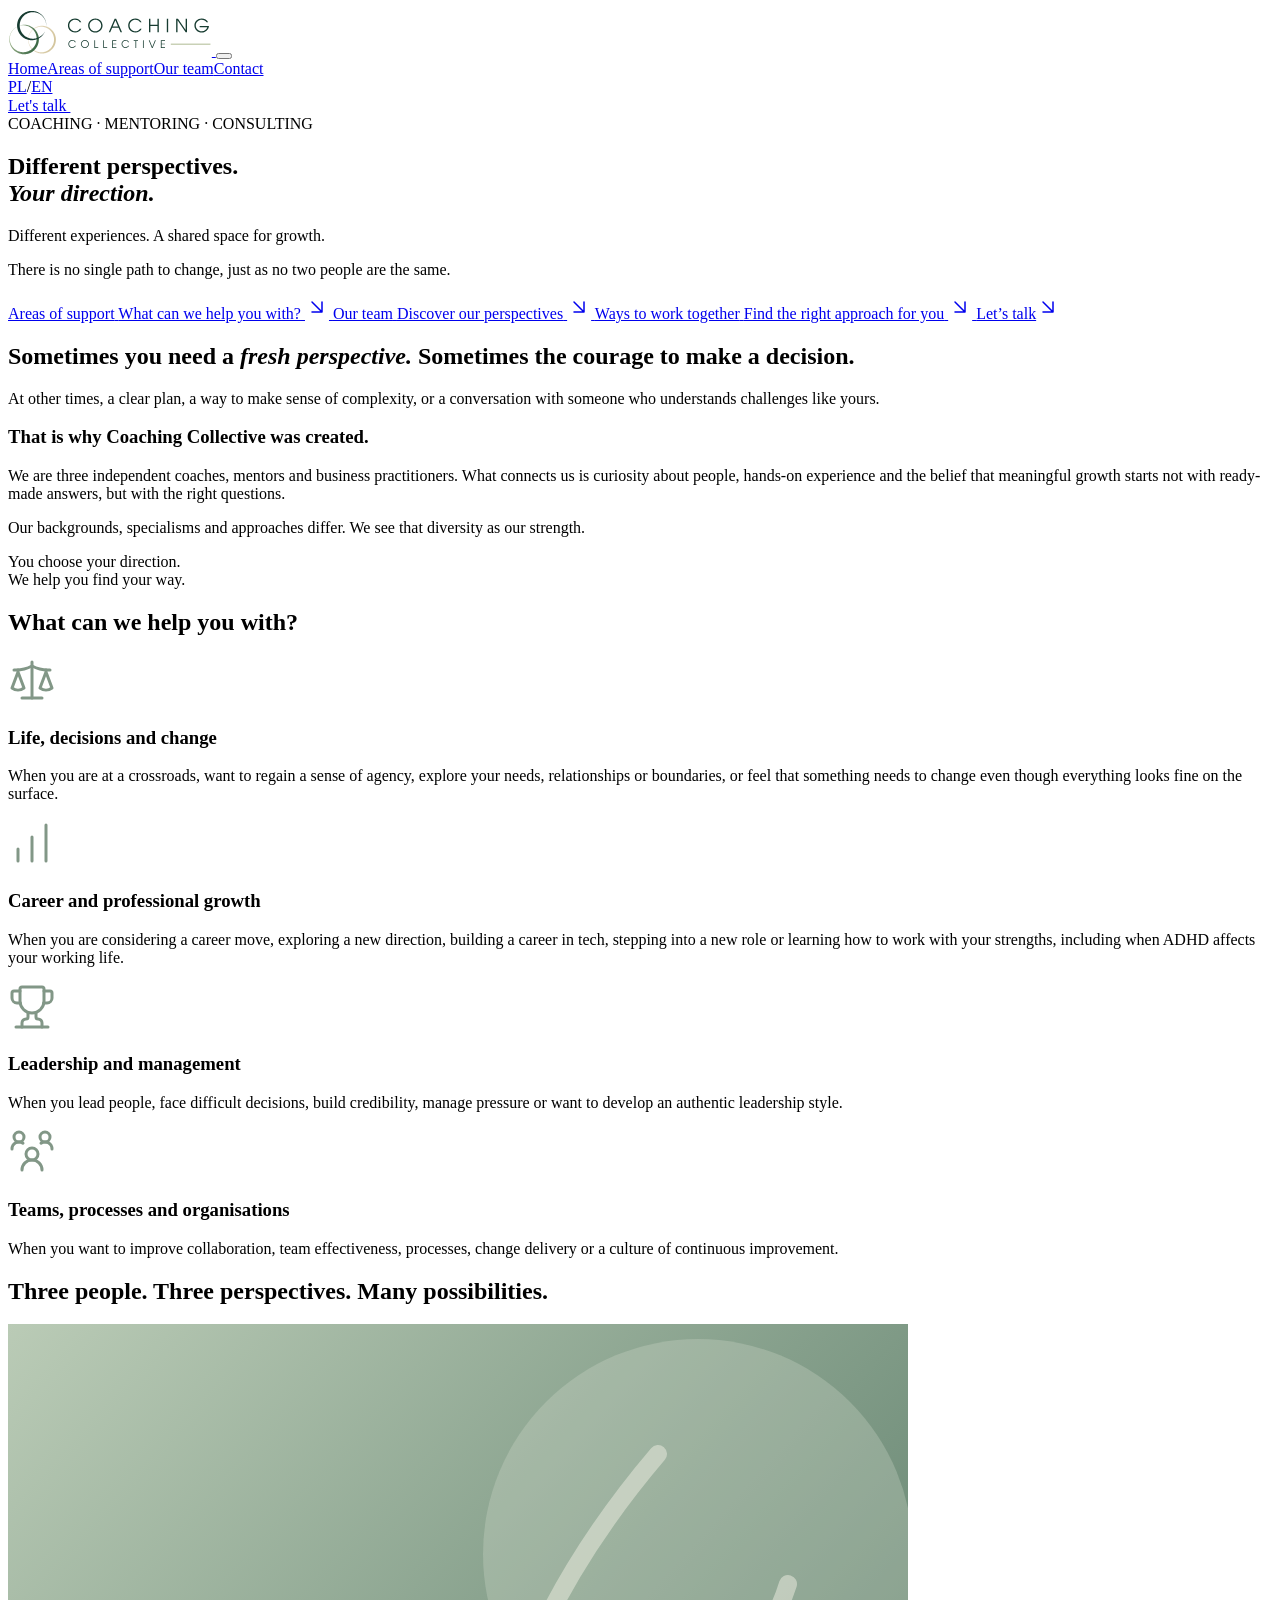
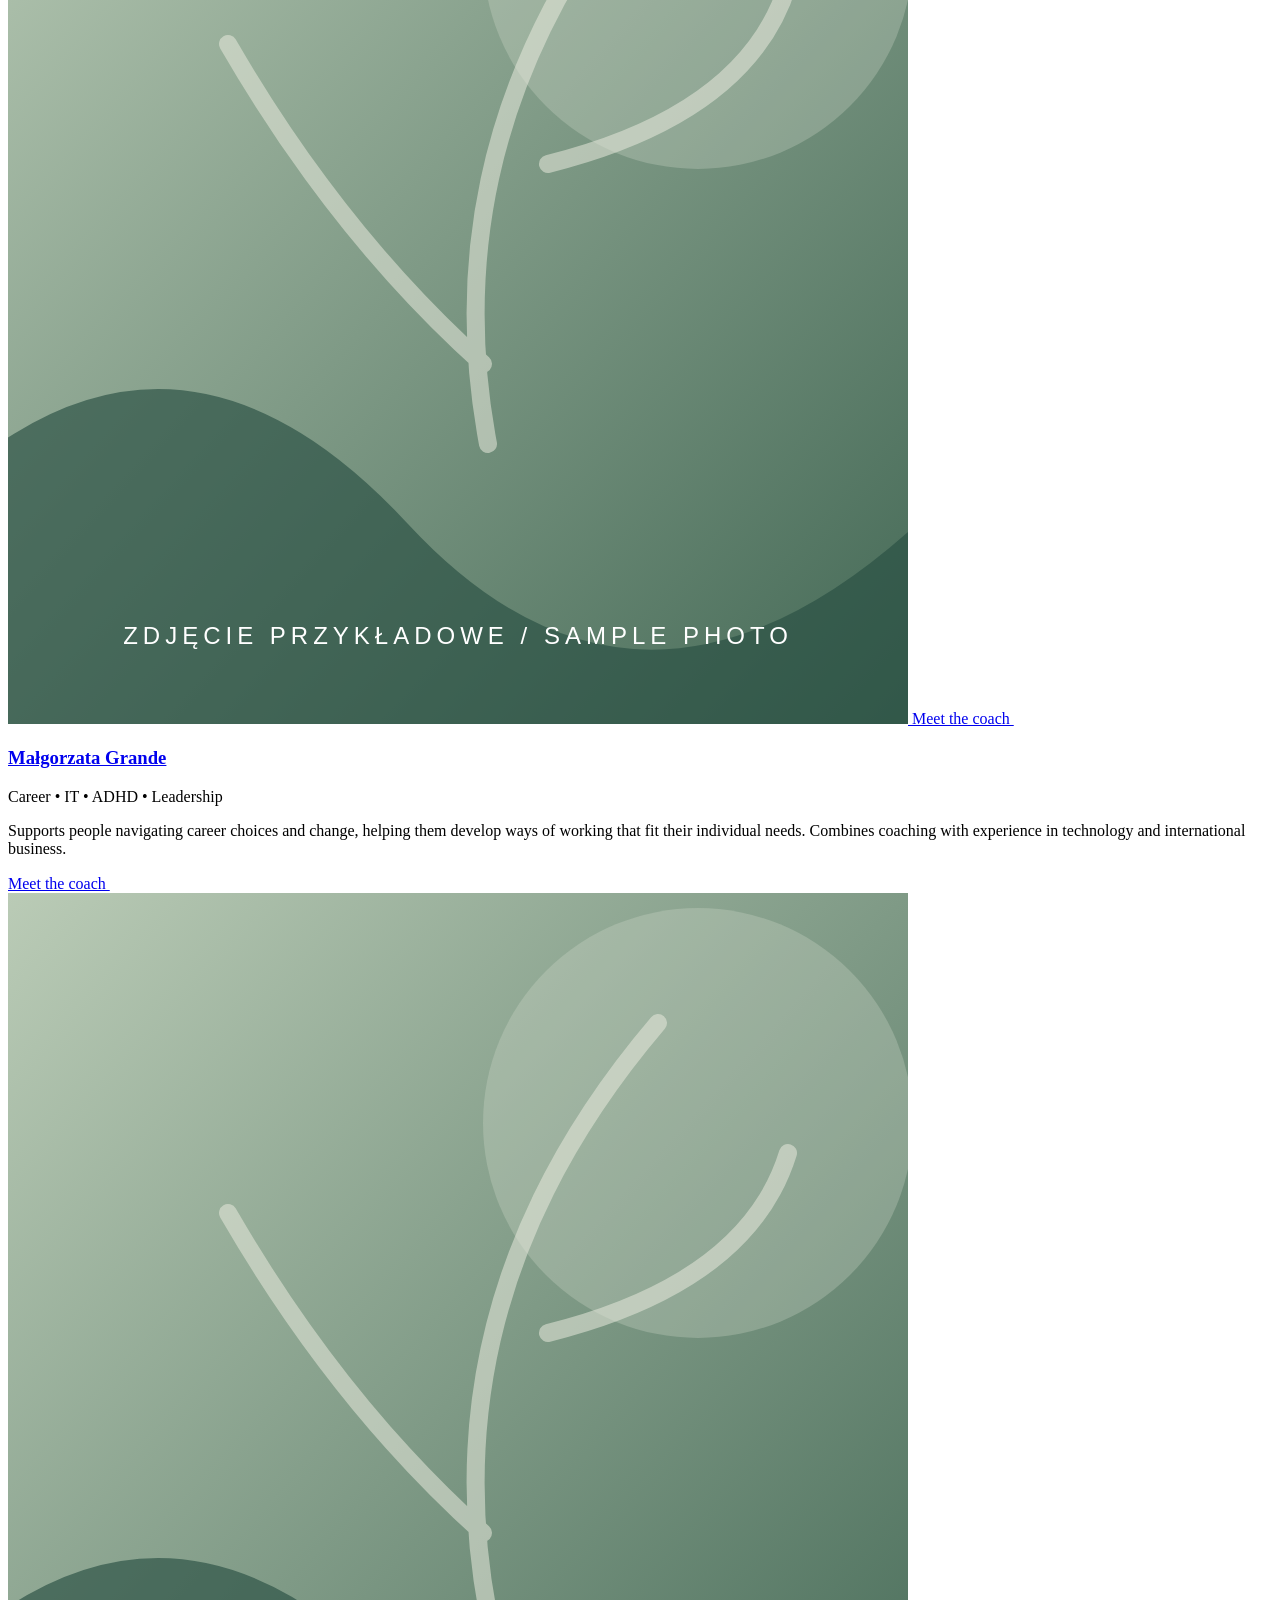
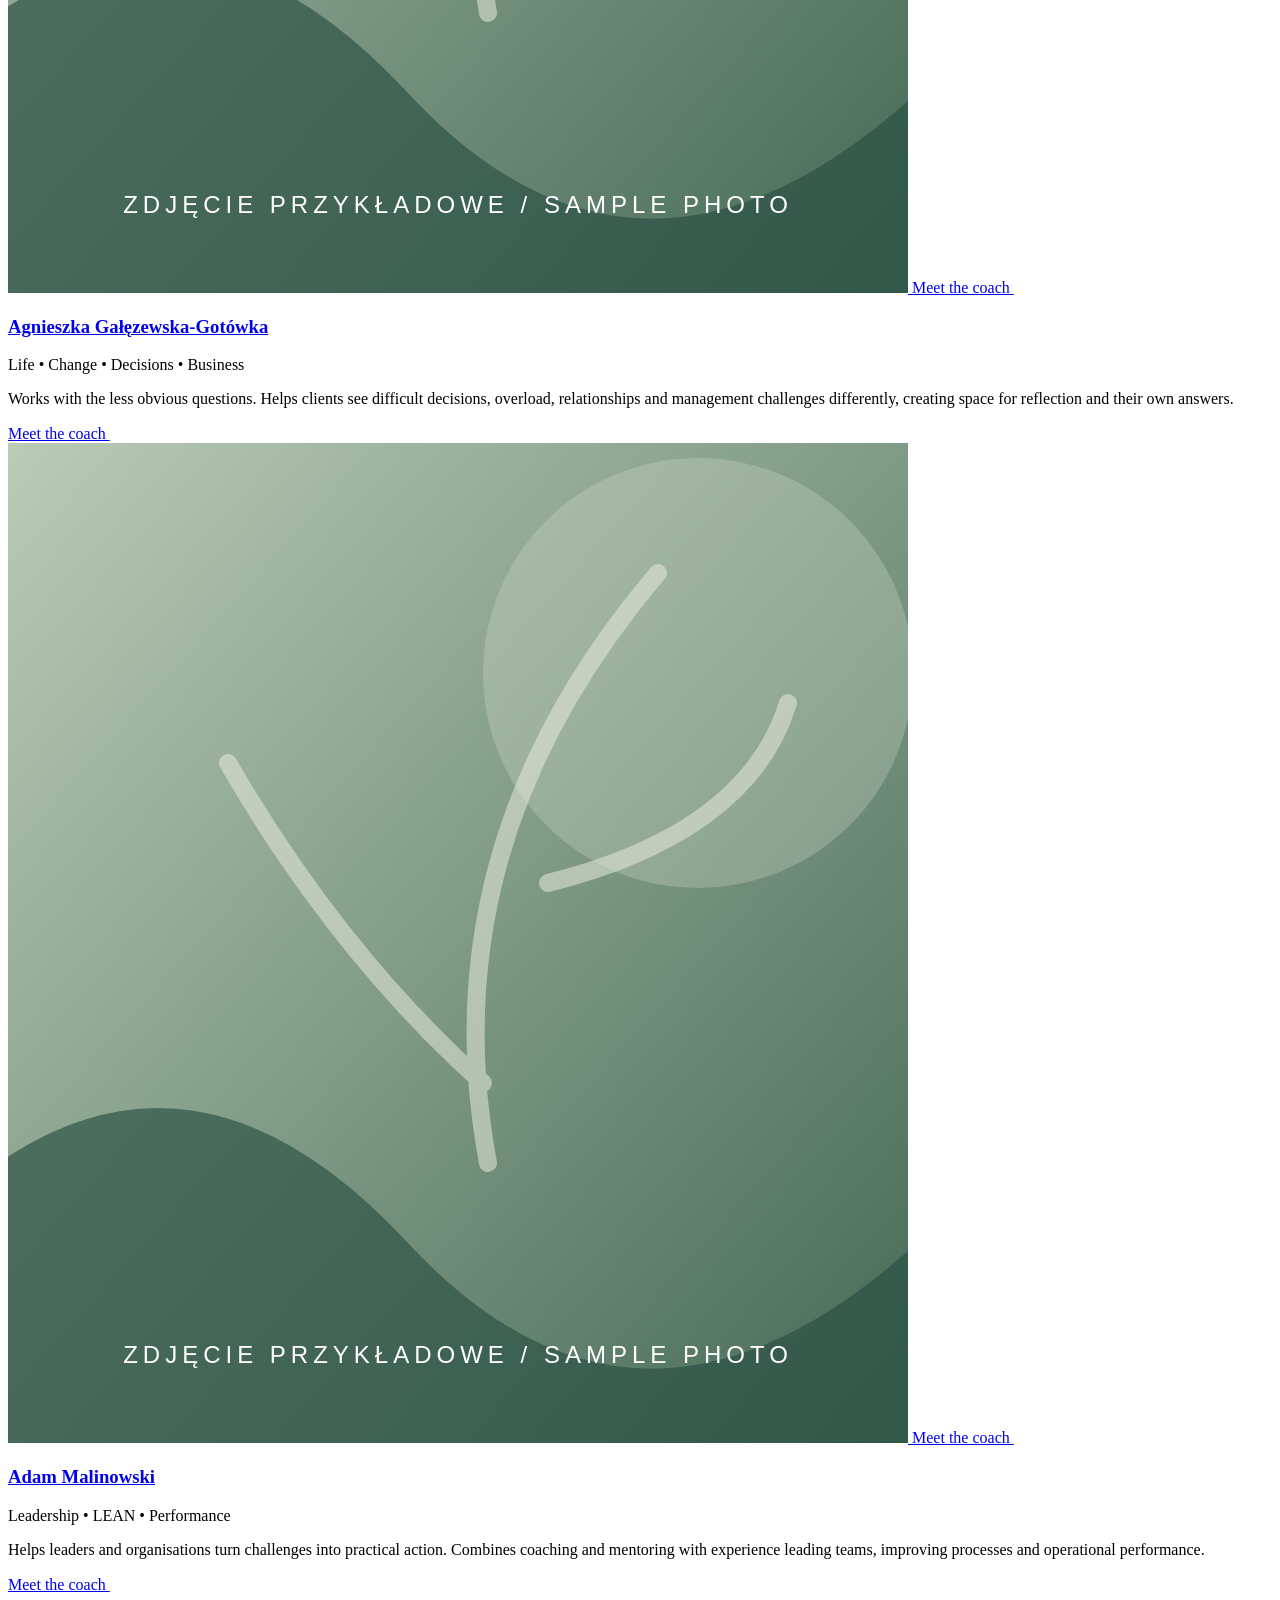
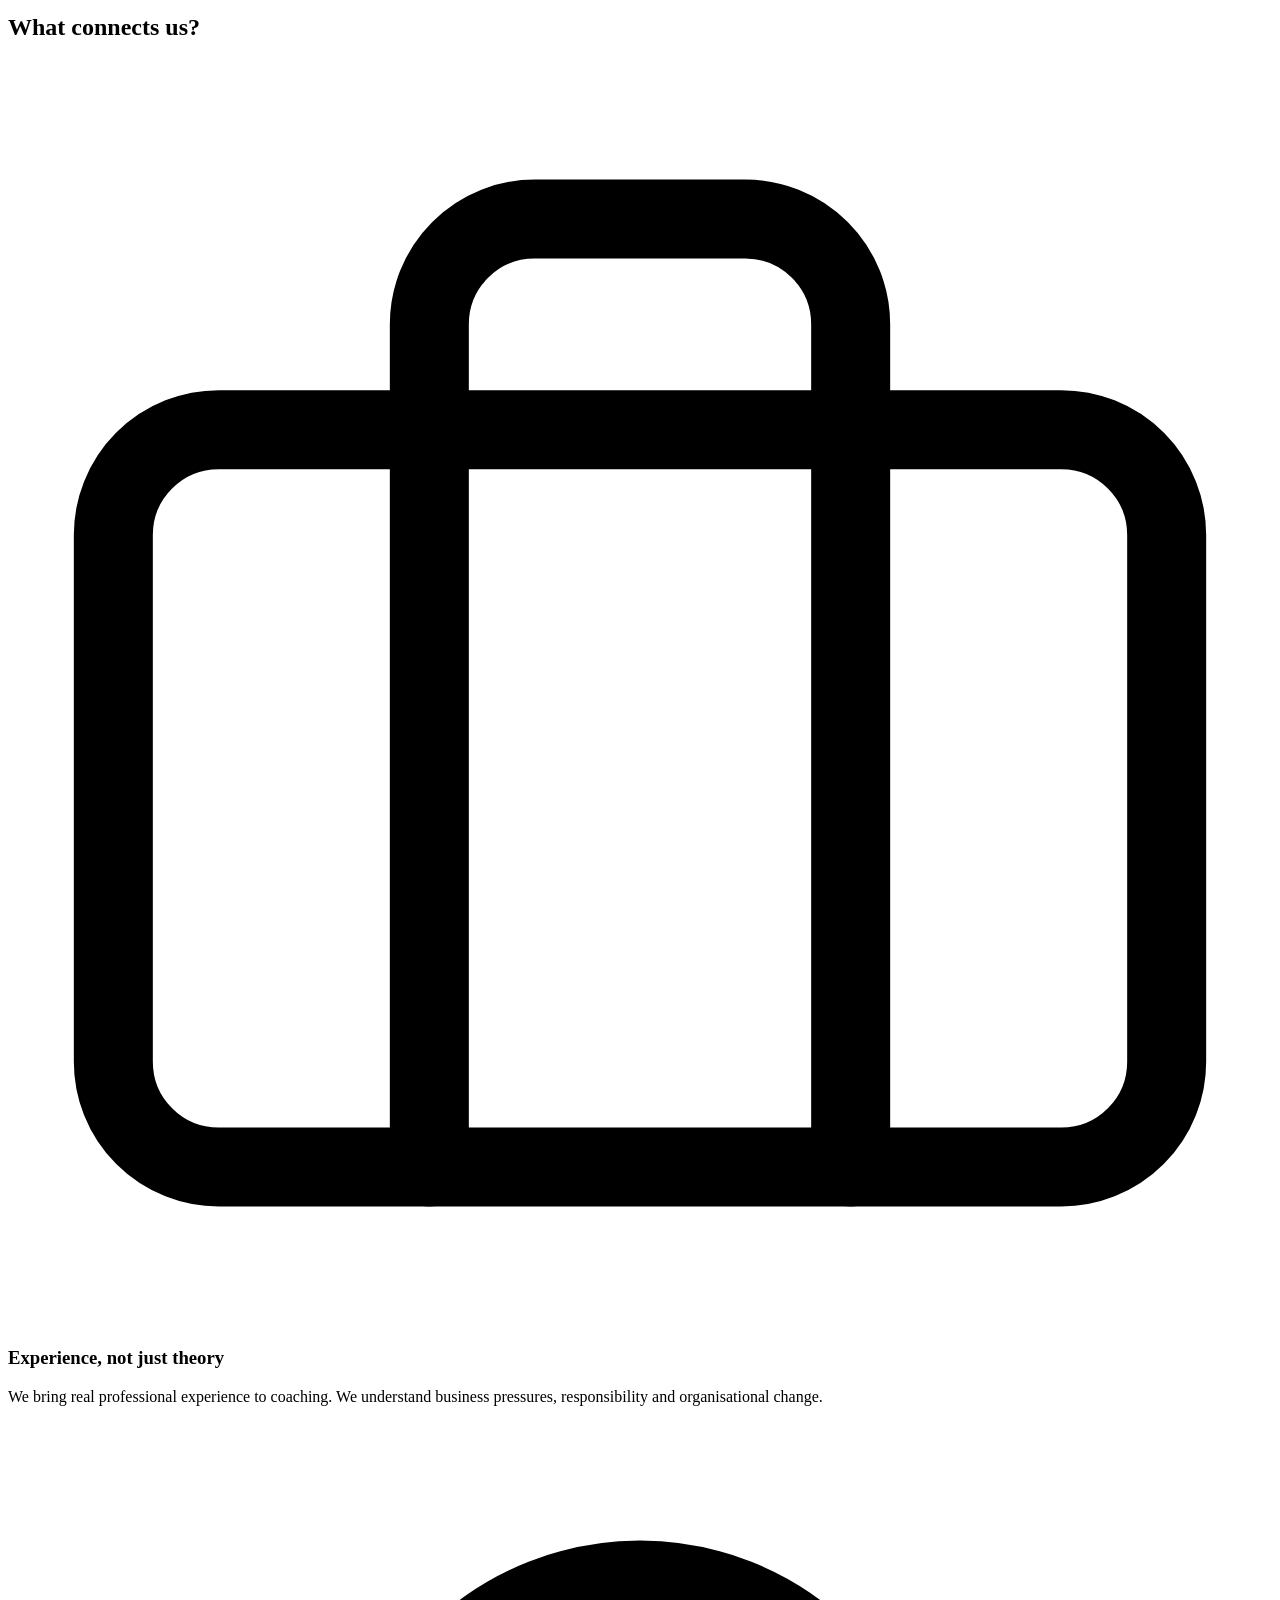
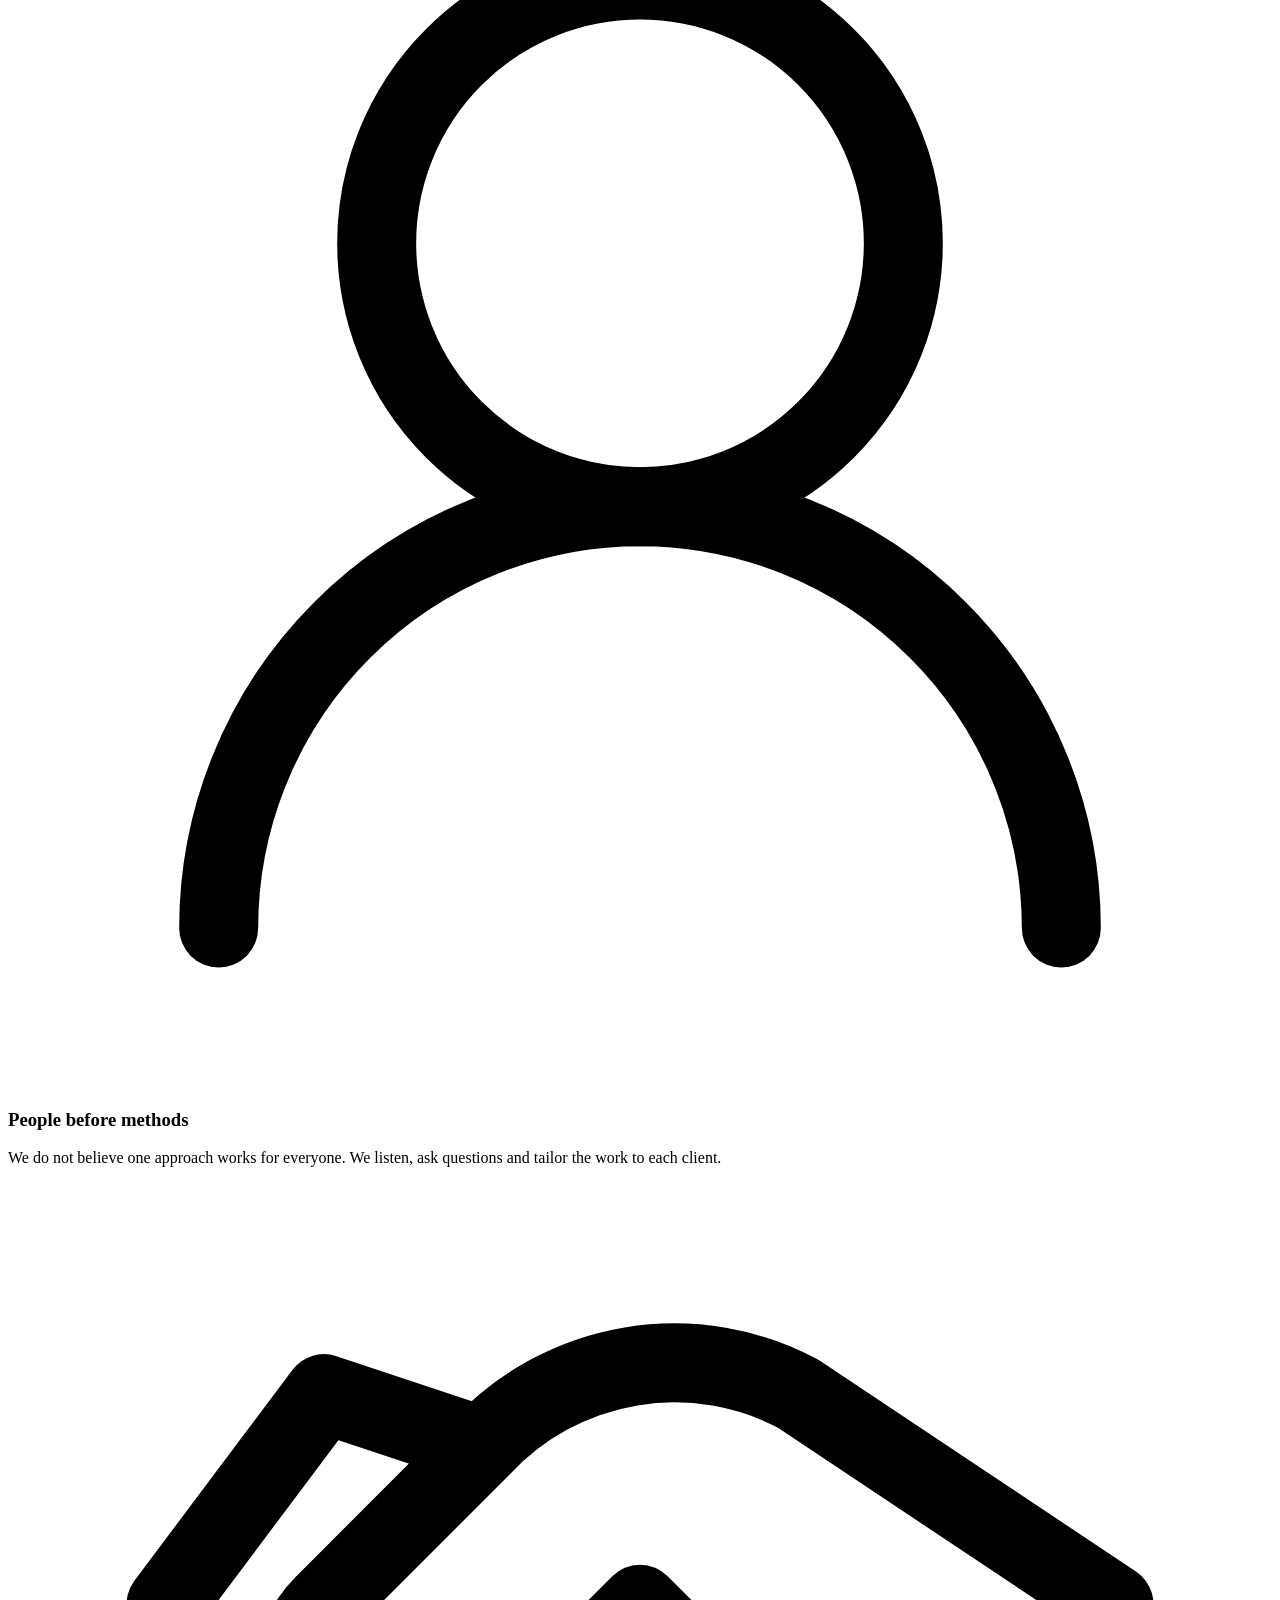
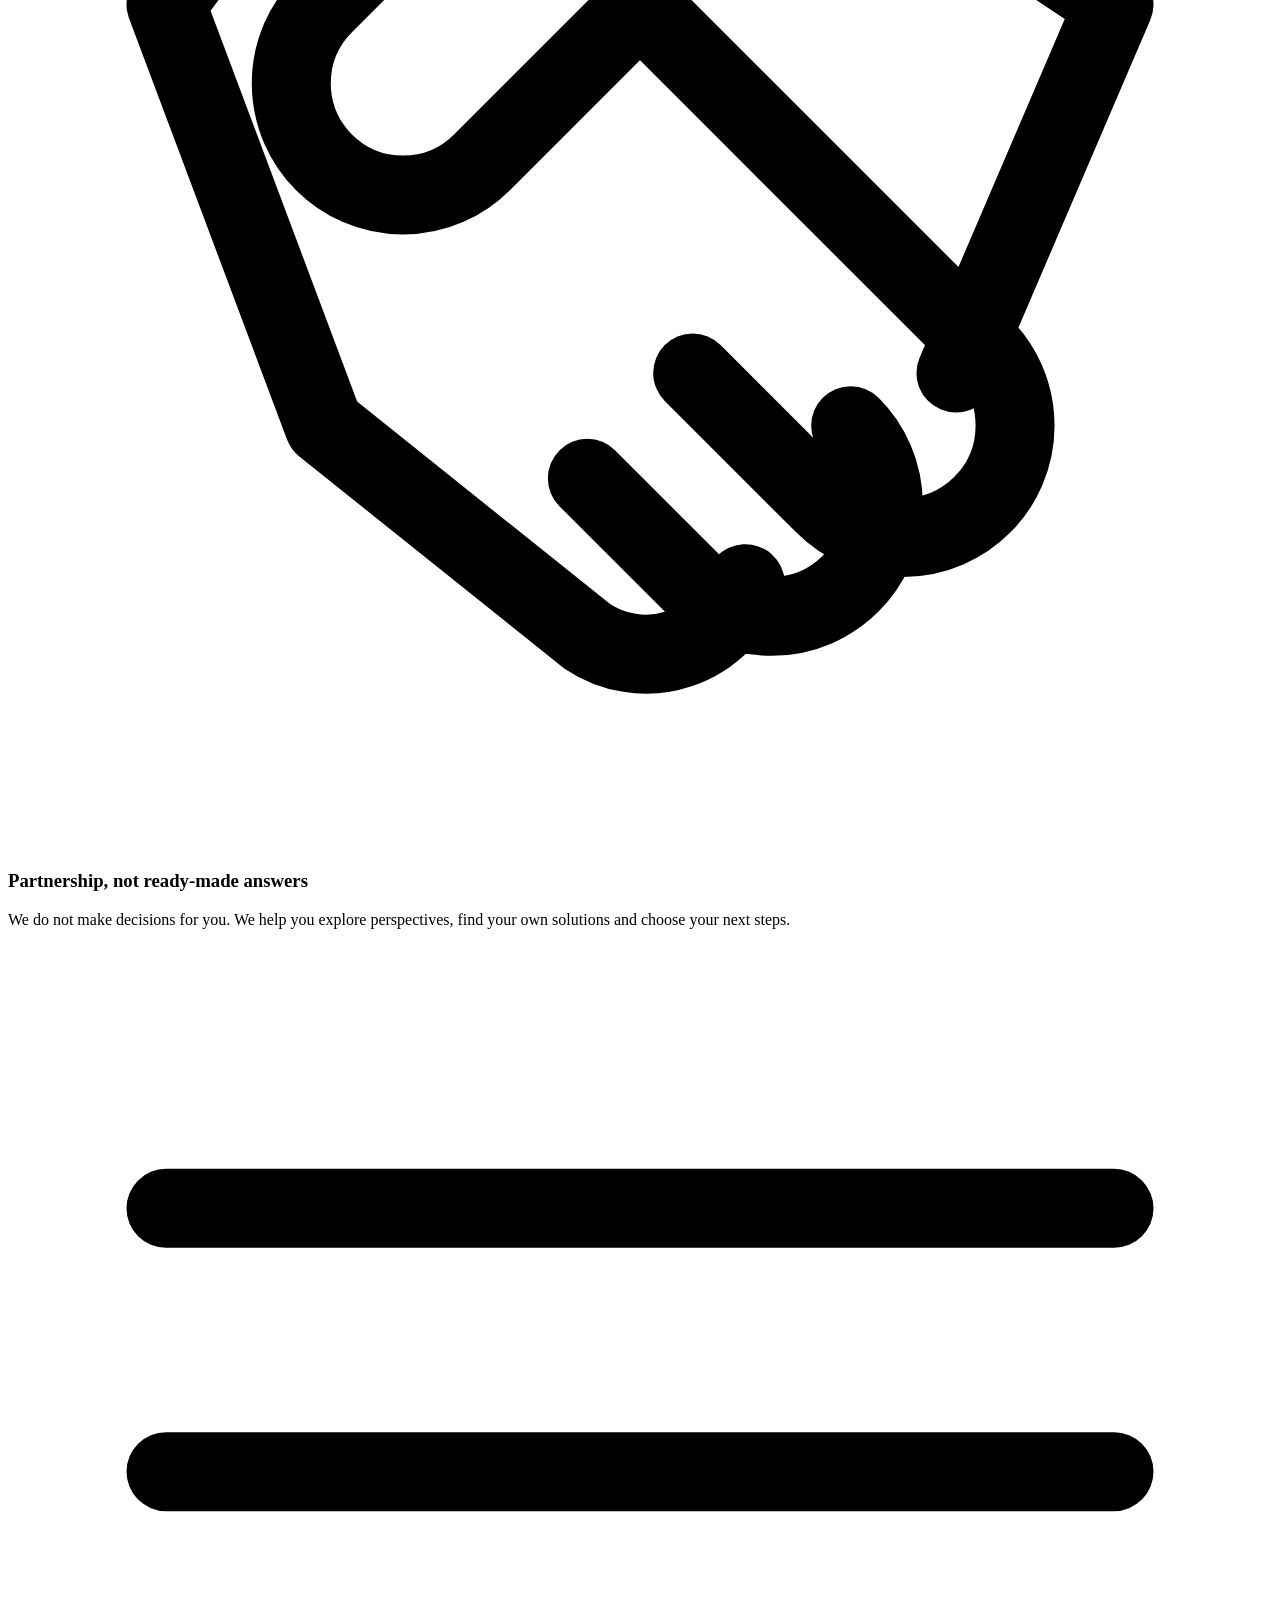
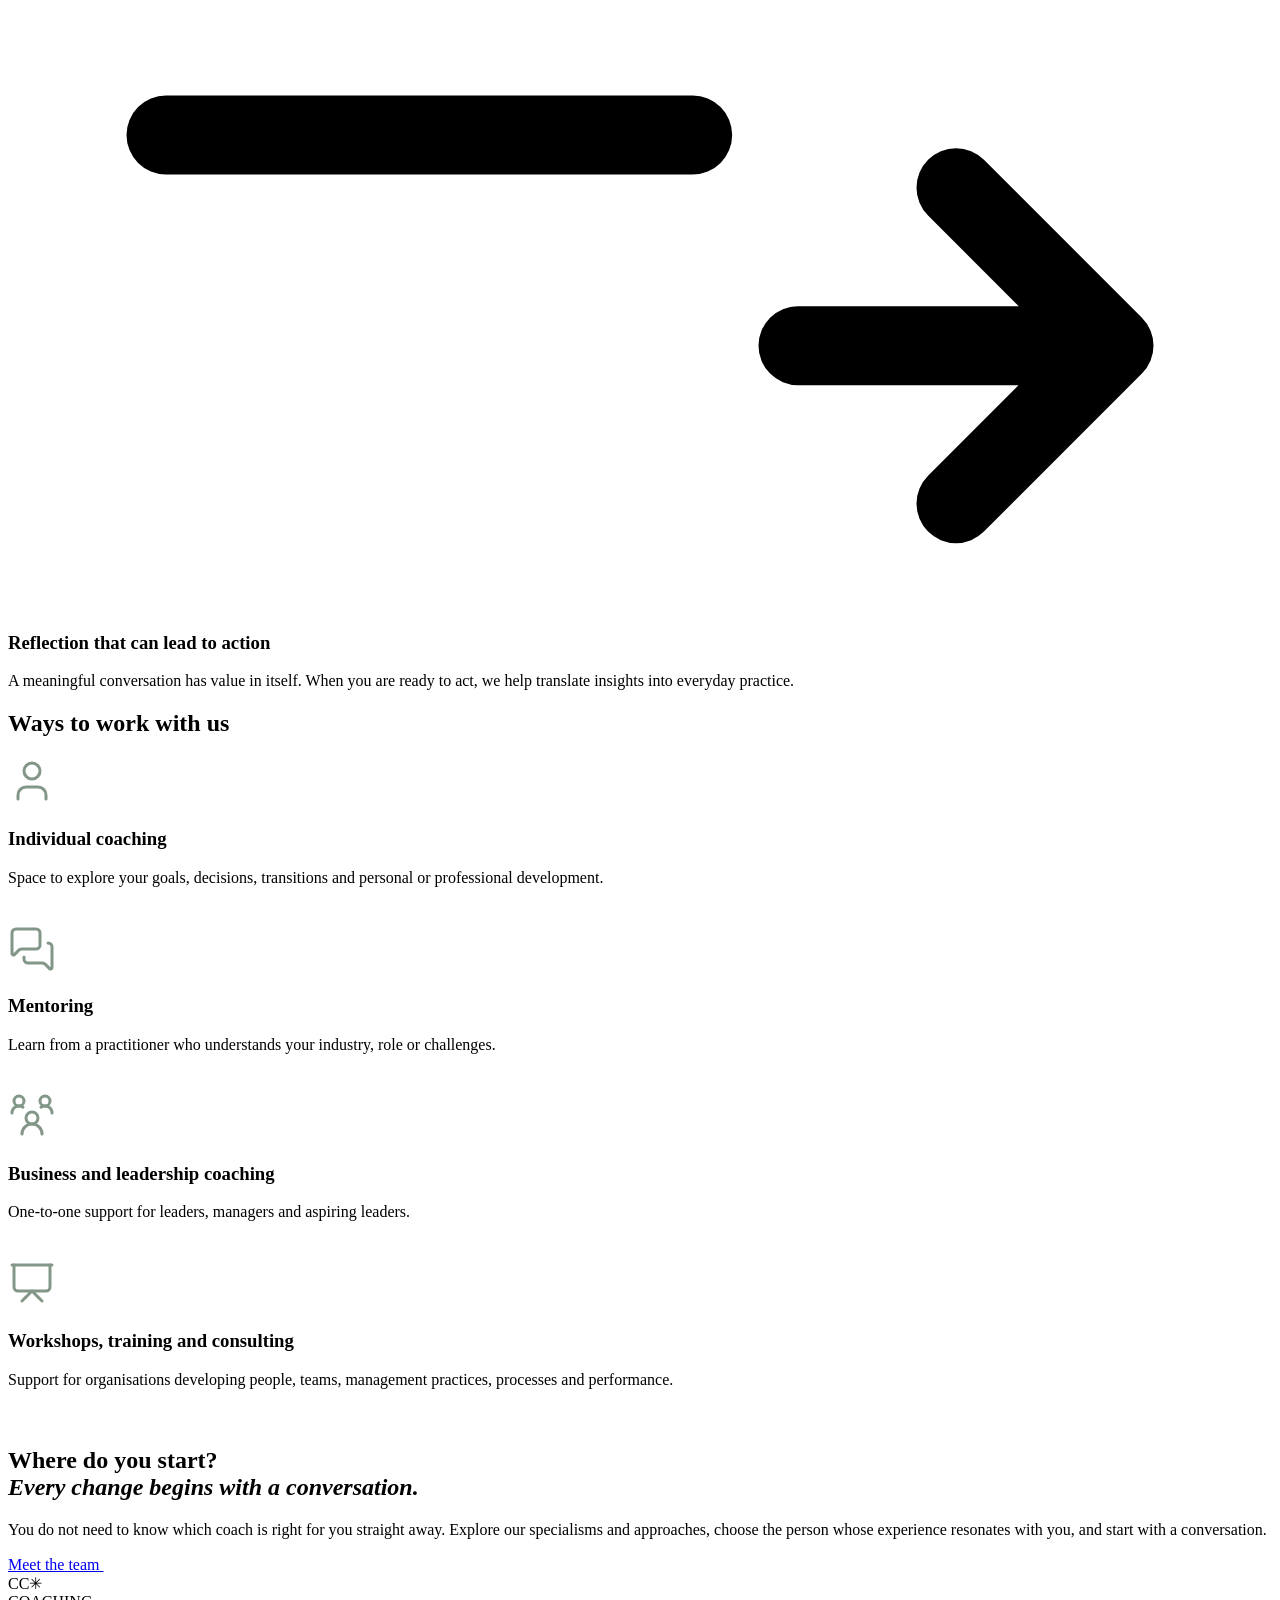
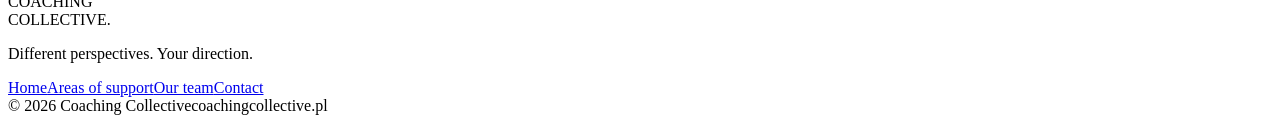
==== commit fba1d358: "Updated hero section" ====
--- a/en/index.html
+++ b/en/index.html
@@ -56,7 +56,7 @@
         </div>
     </header>
     <main id="main">
-        <section class="hero">
+        <section class="hero hero-navigation">
             <div class="container hero-grid">
                 <div class="hero-copy">
                     <div class="eyebrow light"><span class="eyebrow-line"></span> COACHING · MENTORING · CONSULTING
@@ -64,31 +64,25 @@
                     <h1>Different perspectives.<br><em>Your direction.</em></h1>
                     <p class="hero-lead">Different experiences. A shared space for growth.</p>
                     <p>There is no single path to change, just as no two people are the same.</p>
-                    <div class="hero-actions"><a class="btn btn-cream" href="/Coaching-web-page/en/#zespol">Meet the
-                            team
-                            <span>
-                                <svg width="15" height="15" viewbox="0 0 24 24">
-                                    <use href="../assets/icons/move-up-right.svg"></use>
-                                </svg>
-                            </span>
-                        </a><a class="text-link light-link"
-                            href="/Coaching-web-page/en/#obszary">Areas of
-                            support 
-                            <span>
-                                <svg width="15" height="15" viewbox="0 0 24 24">
-                                    <use href="../assets/icons/move-up-right.svg"></use>
-                                </svg>
-                            </span>
-                        </a>
-                    </div>
-                </div>
-                <div class="hero-art">
-                    <div class="hero-photo"><img class="hero-img"
-                            src="../assets/images/hero_coaching.webp"
-                            alt="Coaching hero" loading="eager" decoding="async"
-                            onerror="this.onerror=null;this.src='/Coaching-web-page/assets/image-placeholder.svg'">
-                    </div>
-                </div>
+                </div>
+                <nav class="hero-section-links" aria-label="Page sections">
+                    <a class="hero-section-link" href="#obszary">
+                        <span><span class="hero-section-link-title">Areas of support</span>
+                            <span class="hero-section-link-description">What can we help you with?</span></span>
+                        <svg viewBox="0 0 24 24" width="24" height="24" fill="none" stroke="currentColor" stroke-width="1.5" stroke-linecap="round" stroke-linejoin="round" aria-hidden="true" focusable="false"><path d="M7 7l10 10M7 17h10V7"/></svg>
+                    </a>
+                    <a class="hero-section-link" href="#zespol">
+                        <span><span class="hero-section-link-title">Our team</span>
+                            <span class="hero-section-link-description">Discover our perspectives</span></span>
+                        <svg viewBox="0 0 24 24" width="24" height="24" fill="none" stroke="currentColor" stroke-width="1.5" stroke-linecap="round" stroke-linejoin="round" aria-hidden="true" focusable="false"><path d="M7 7l10 10M7 17h10V7"/></svg>
+                    </a>
+                    <a class="hero-section-link" href="#wspolpraca">
+                        <span><span class="hero-section-link-title">Ways to work together</span>
+                            <span class="hero-section-link-description">Find the right approach for you</span></span>
+                        <svg viewBox="0 0 24 24" width="24" height="24" fill="none" stroke="currentColor" stroke-width="1.5" stroke-linecap="round" stroke-linejoin="round" aria-hidden="true" focusable="false"><path d="M7 7l10 10M7 17h10V7"/></svg>
+                    </a>
+                    <a class="btn btn-cream hero-contact-link" href="#kontakt">Let’s talk<svg viewBox="0 0 24 24" width="24" height="24" fill="none" stroke="currentColor" stroke-width="1.5" stroke-linecap="round" stroke-linejoin="round" aria-hidden="true" focusable="false"><path d="M7 7l10 10M7 17h10V7"/></svg></a>
+                </nav>
             </div>
             <div class="hero-bottom-line"></div>
         </section>
@@ -303,7 +297,7 @@
                 </div>
             </div>
         </section>
-        <section class="section work-section">
+        <section id="wspolpraca" class="section work-section">
             <div class="container">
                 <div class="section-heading">
                     <div>
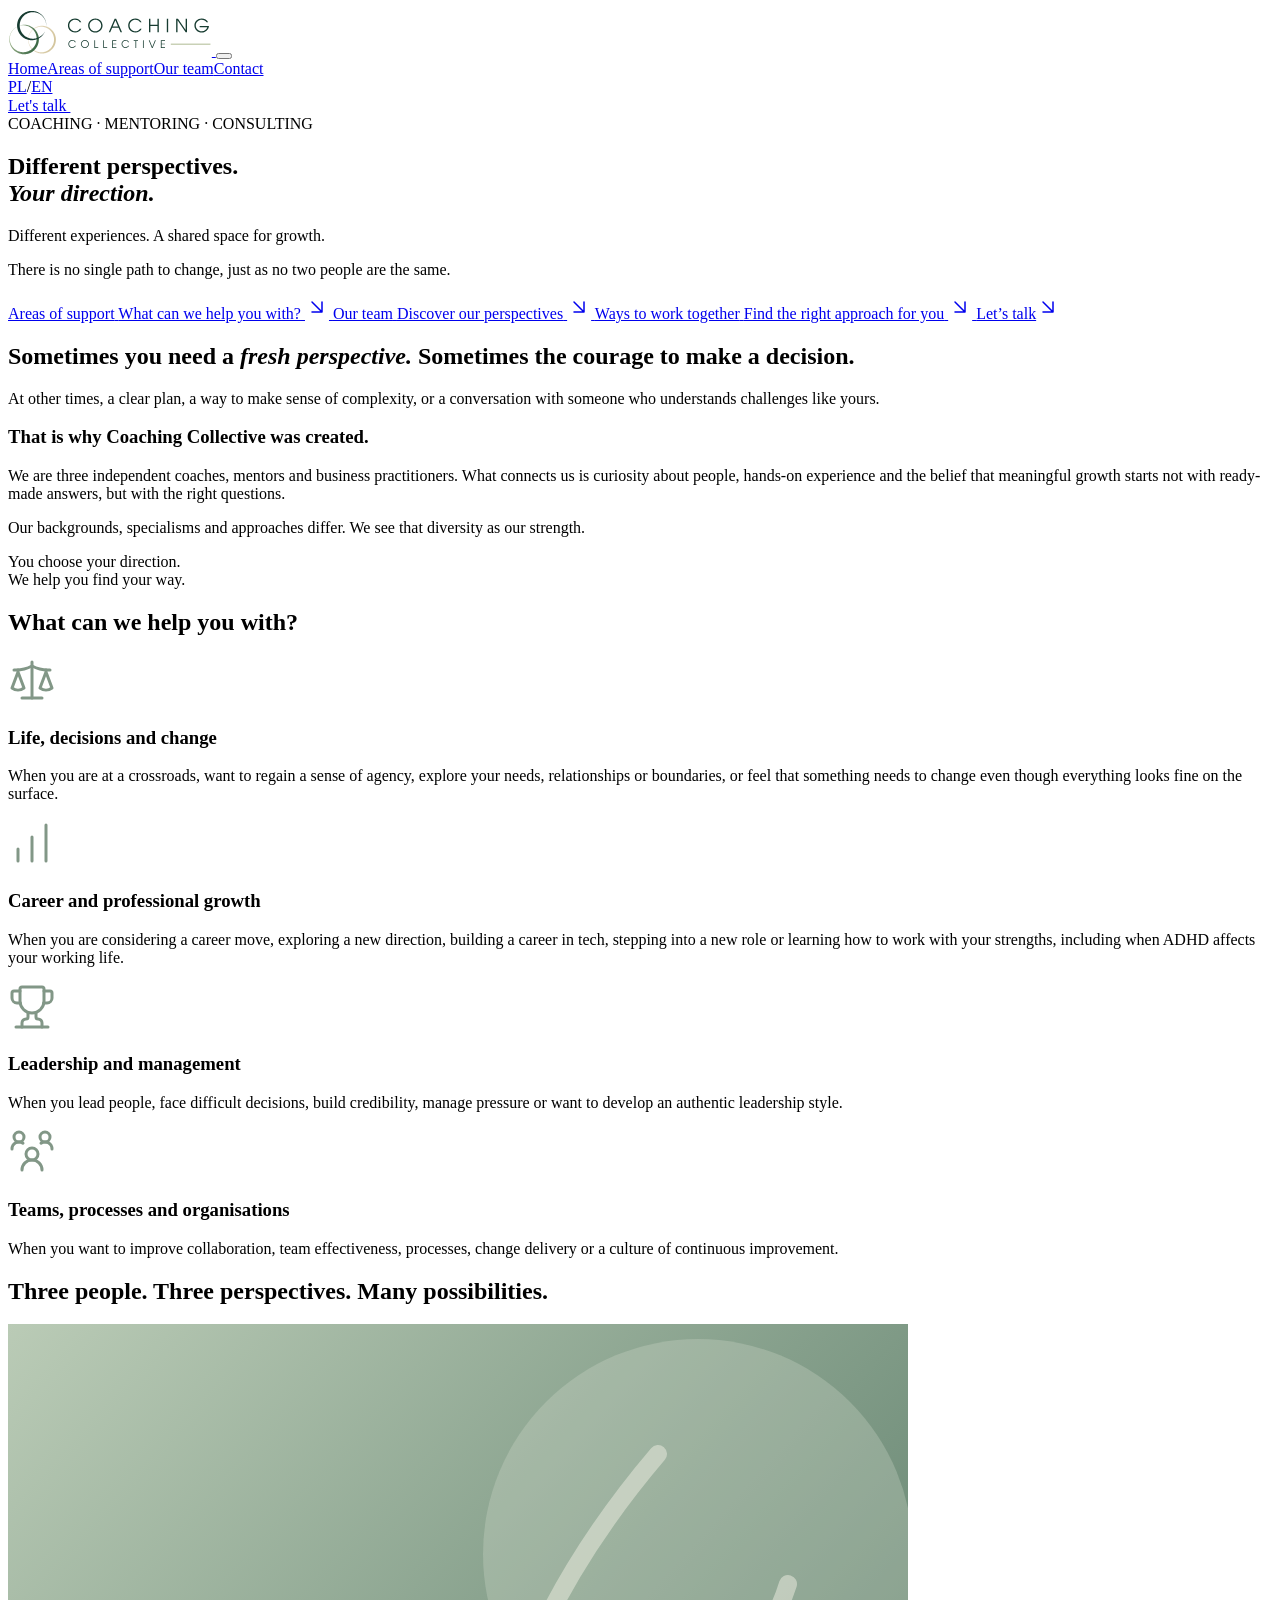
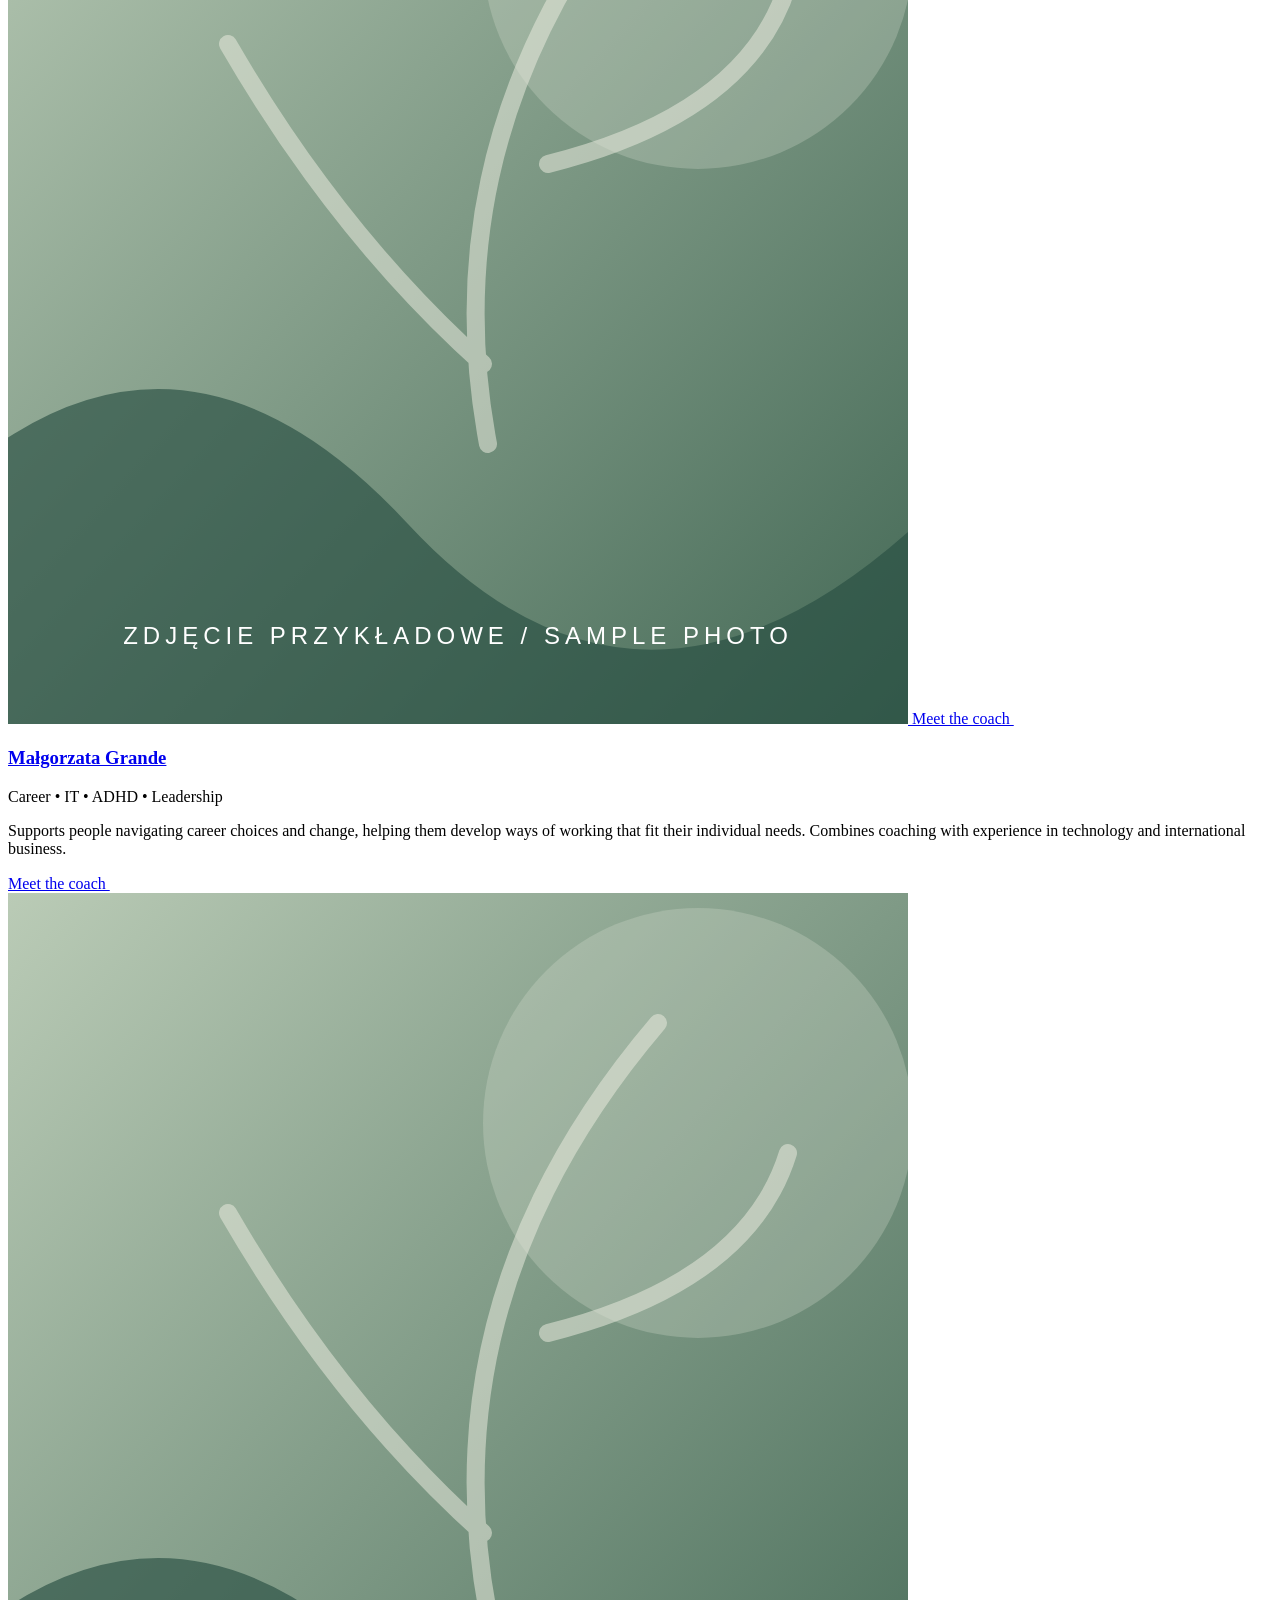
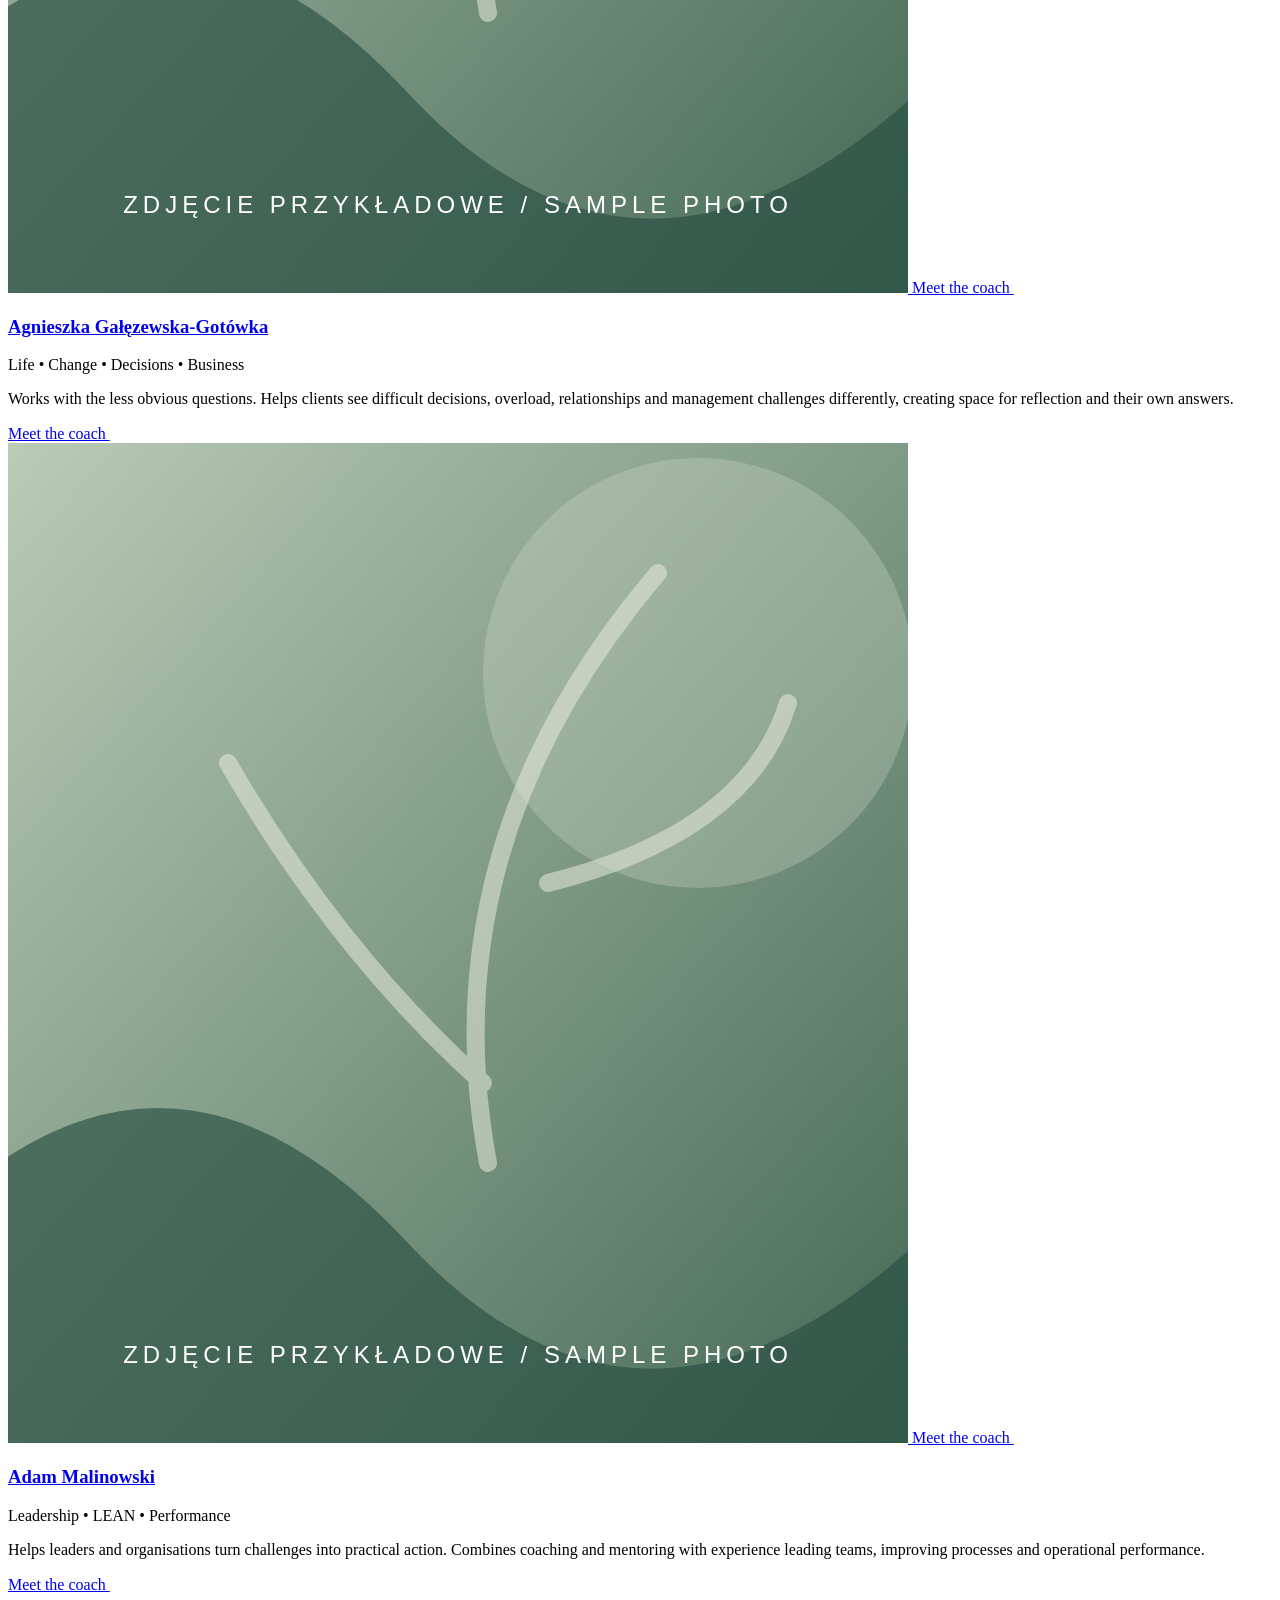
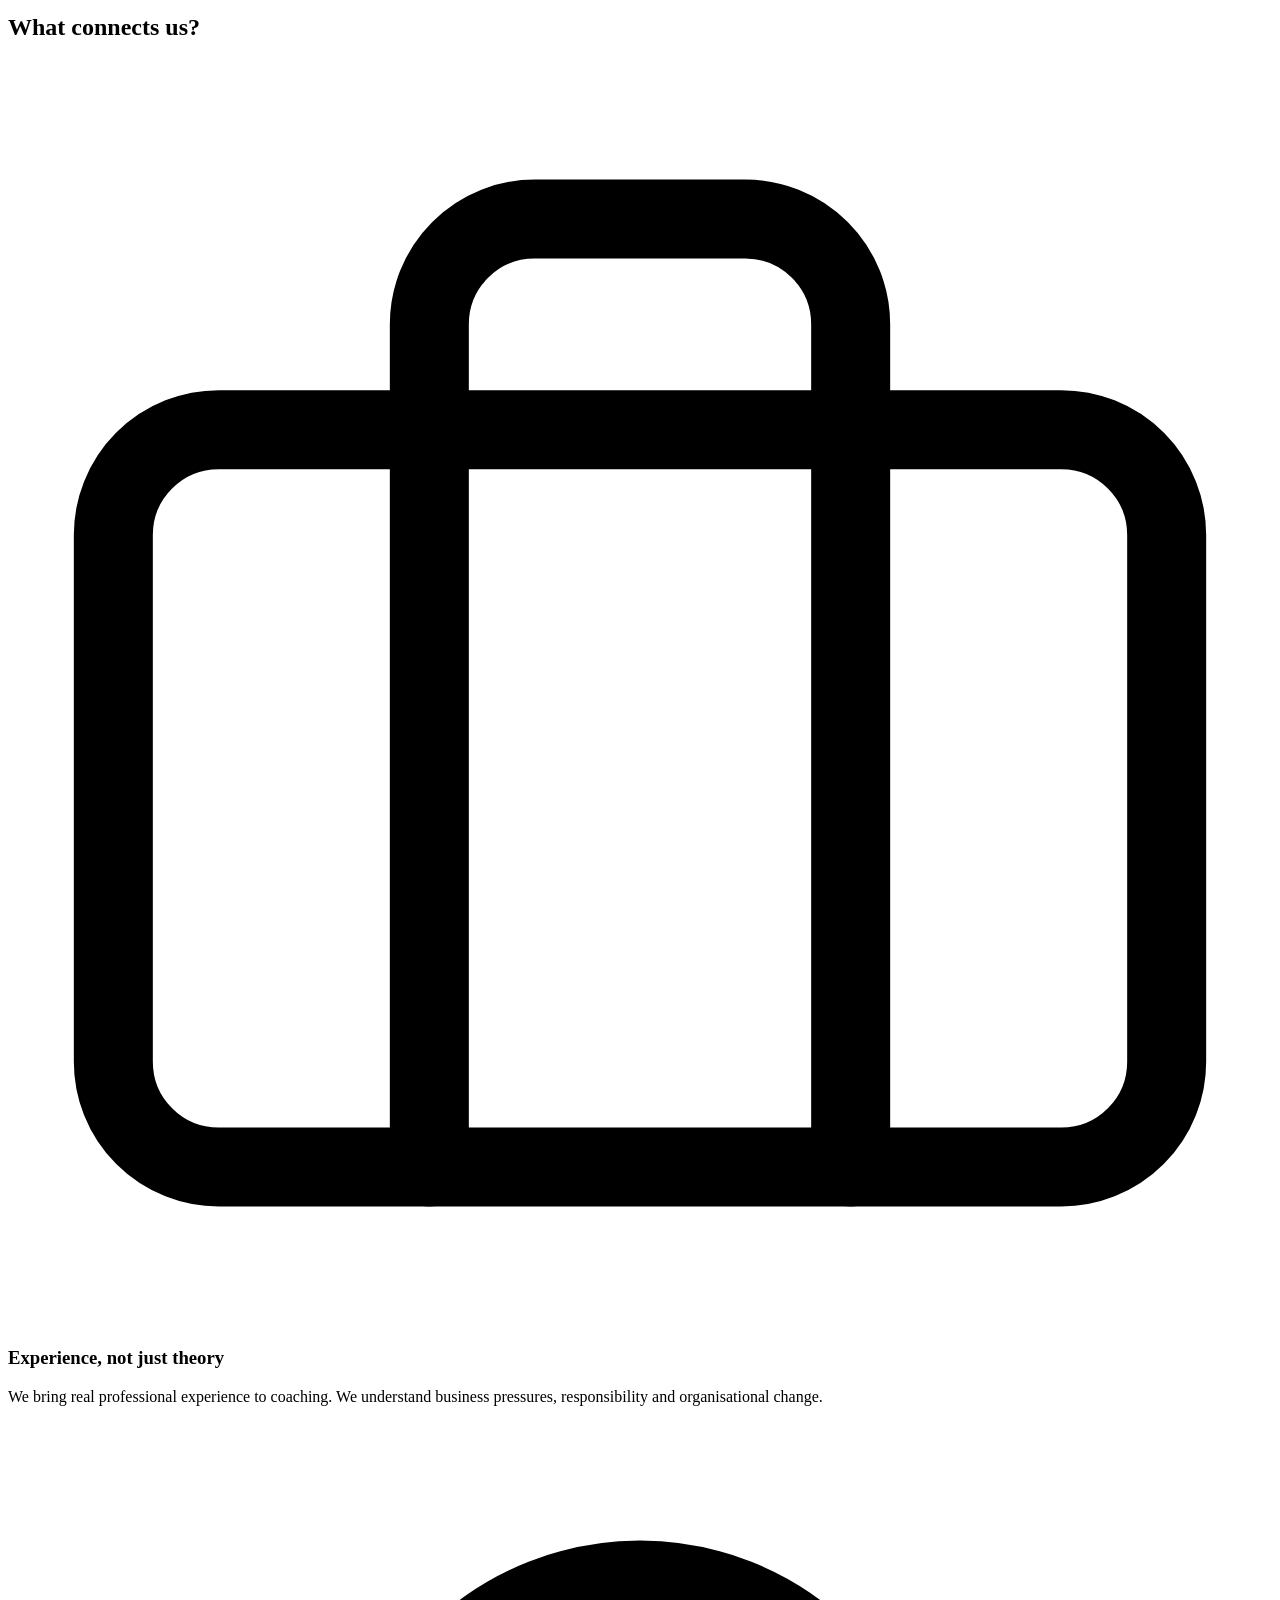
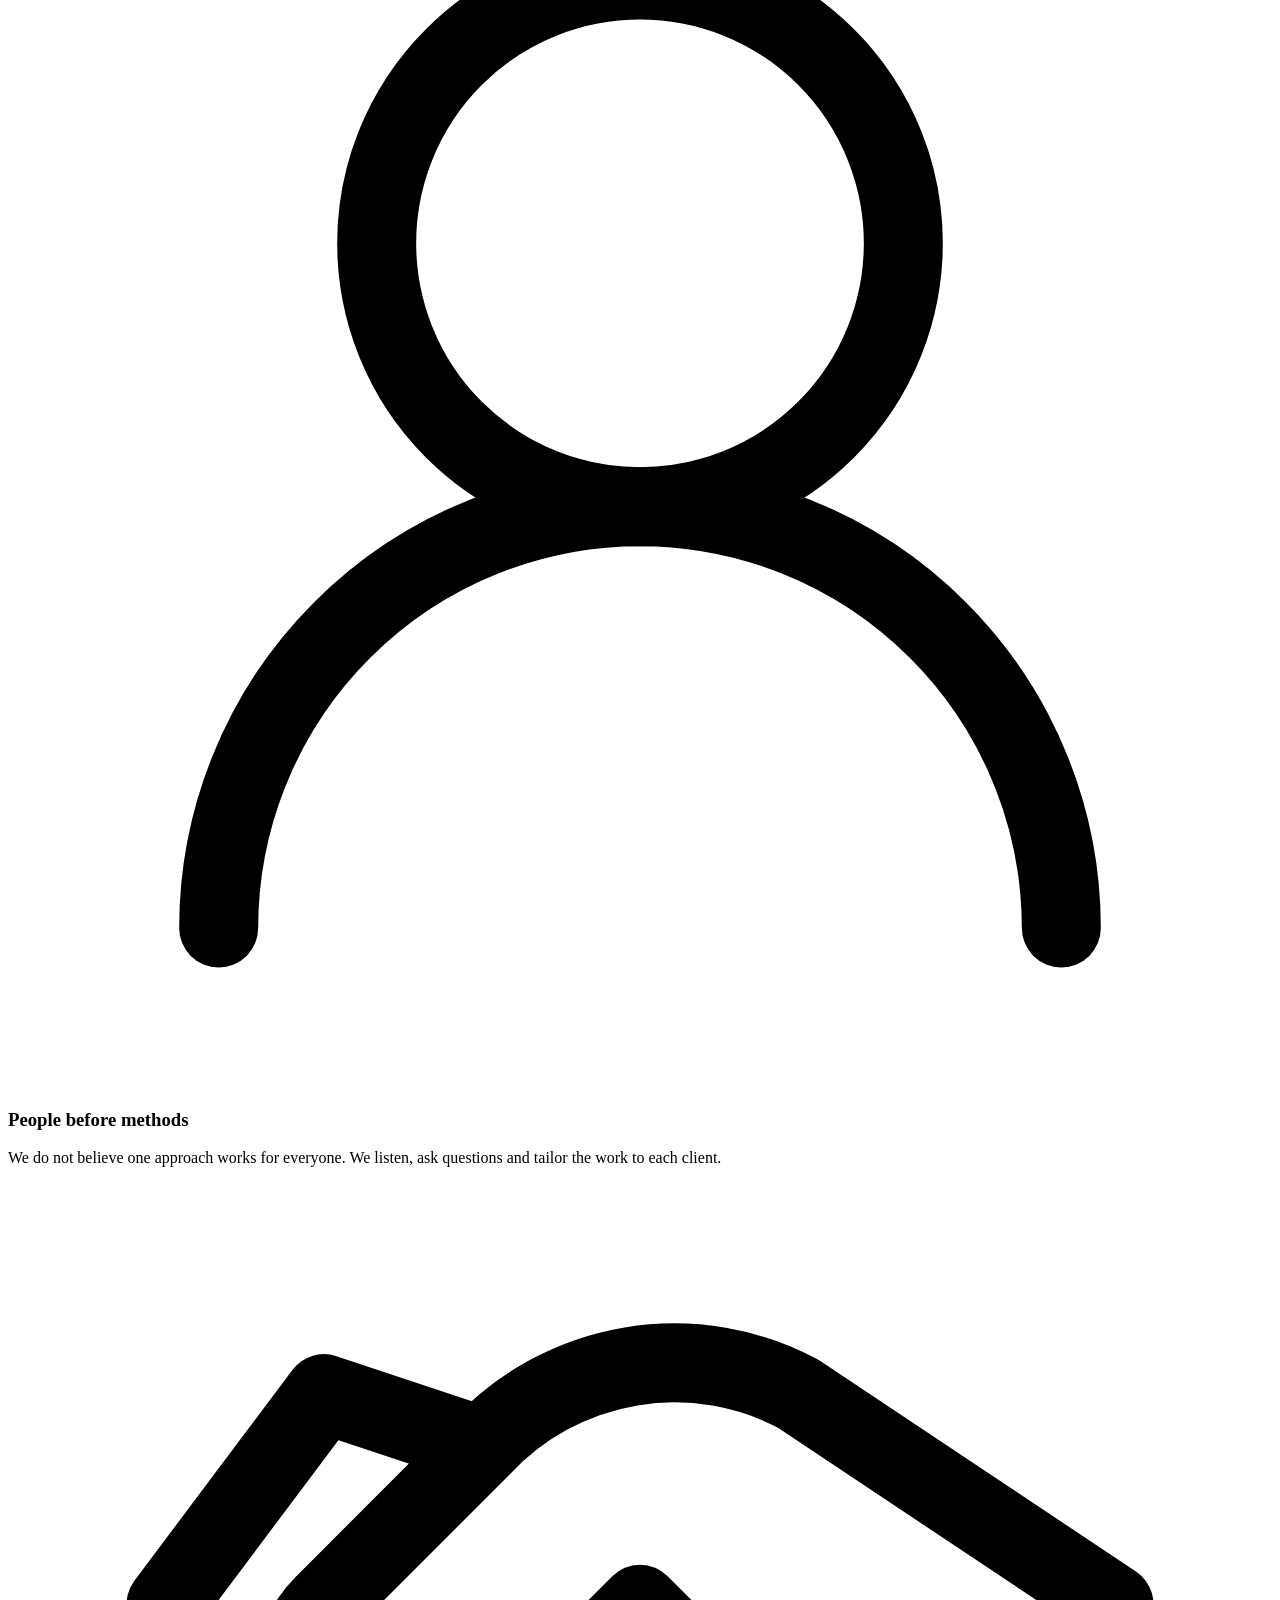
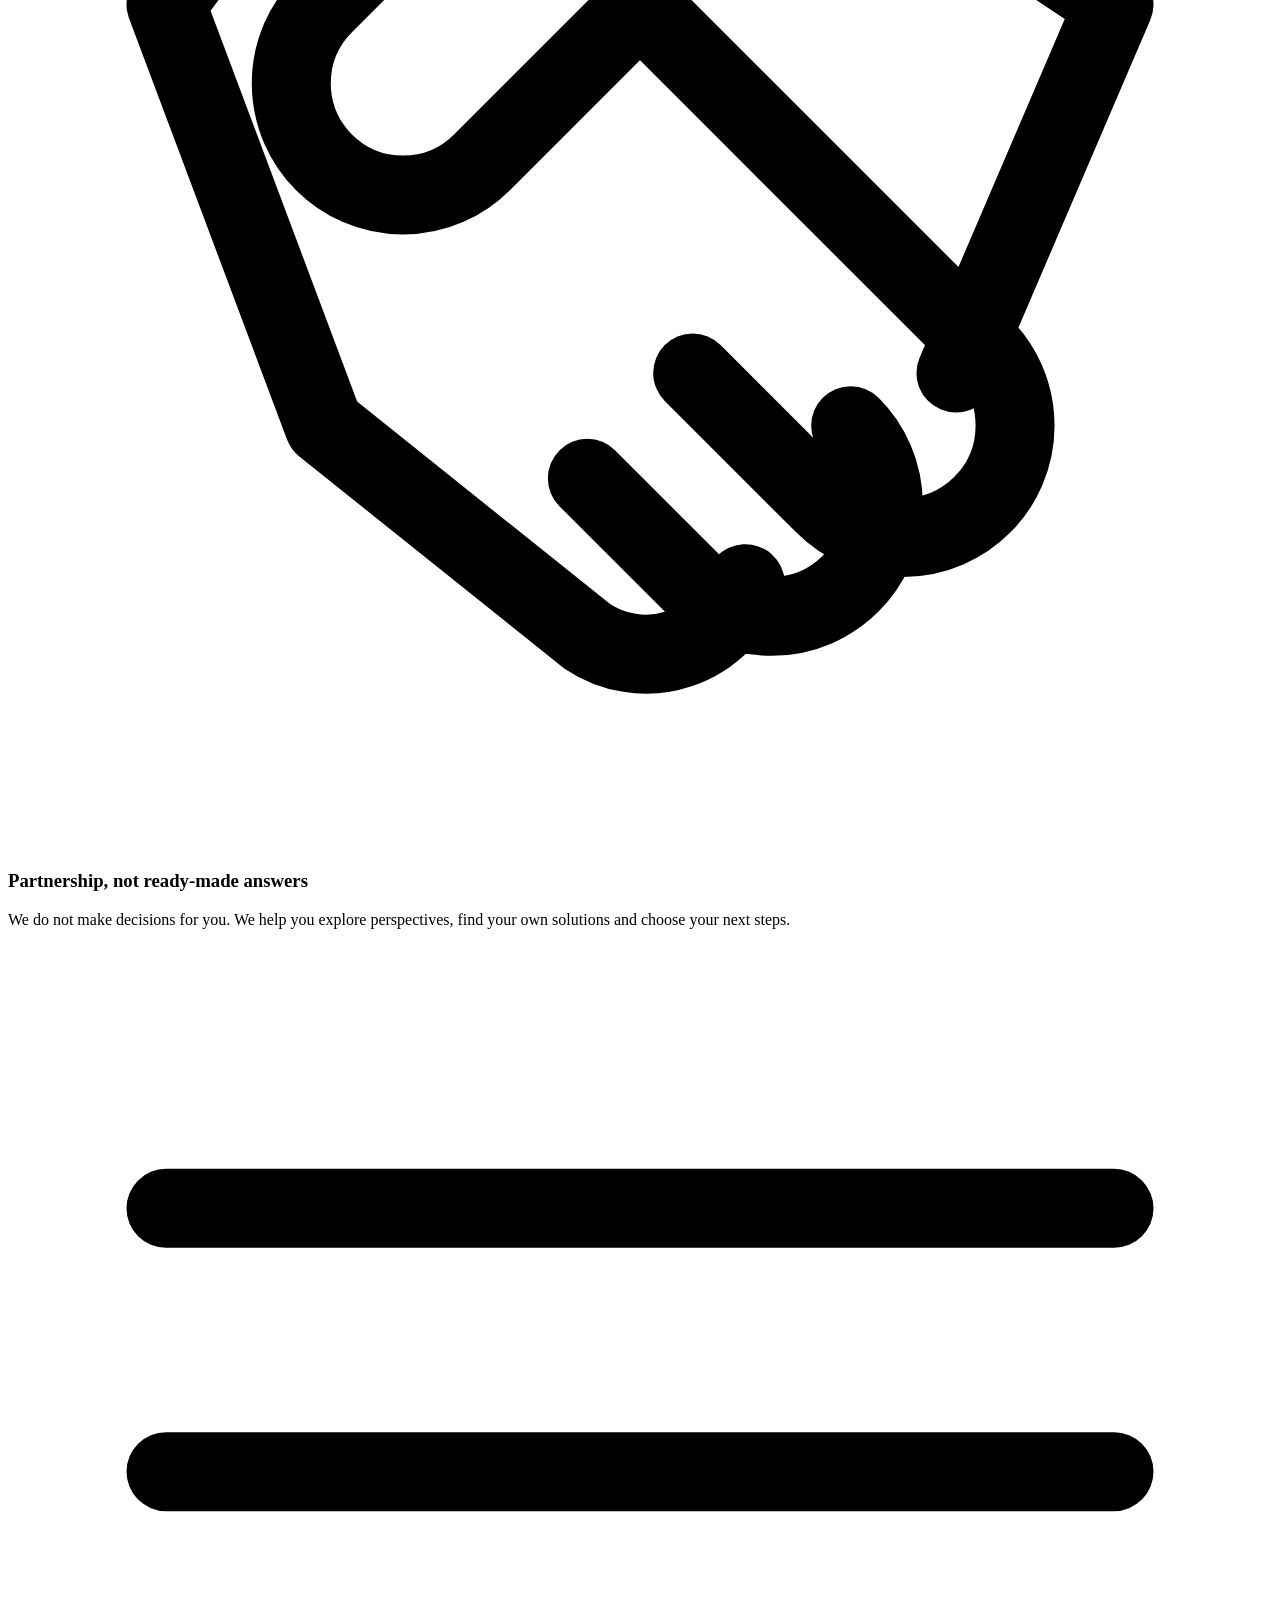
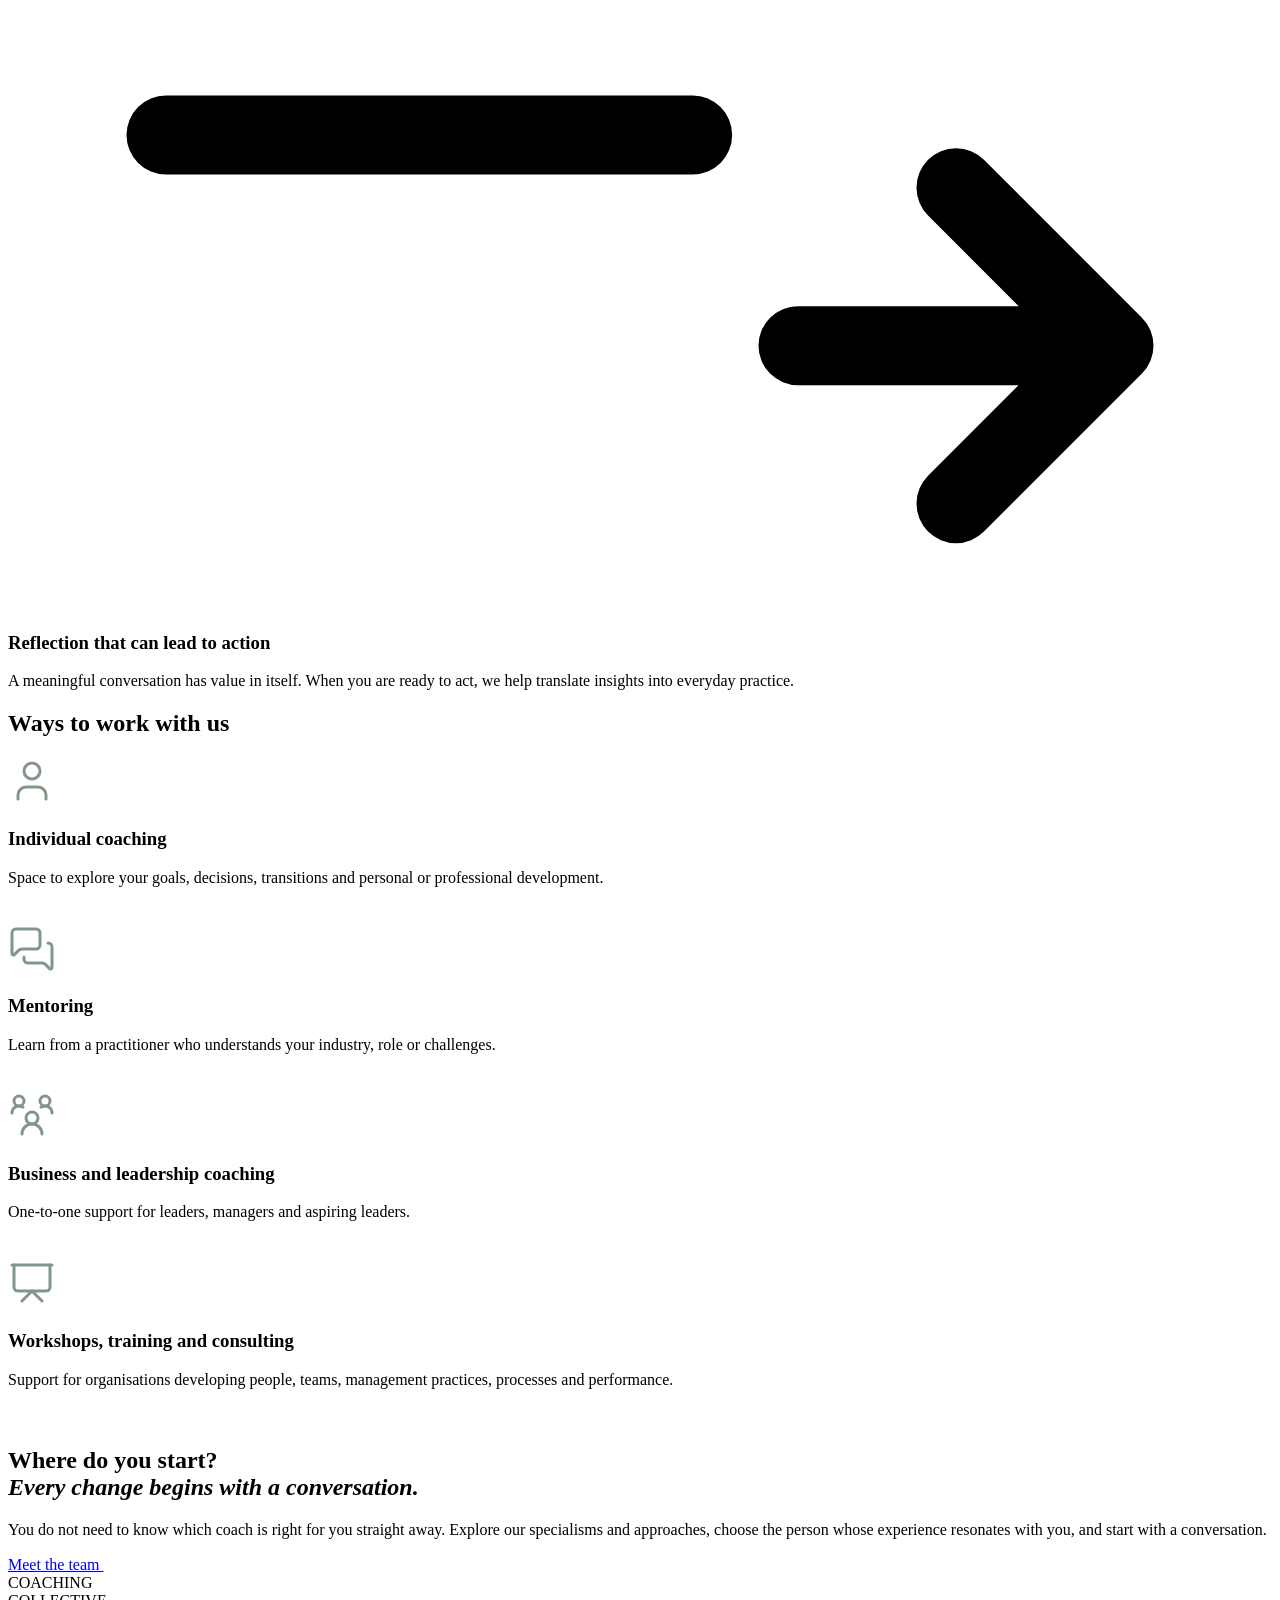
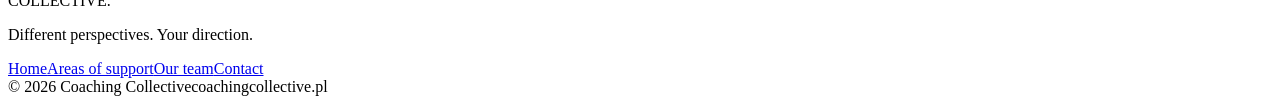
==== commit 6400dd03: "Cleanup" ====
--- a/en/index.html
+++ b/en/index.html
@@ -370,7 +370,6 @@
                             </svg>
                         </span></a>
                 </div>
-                <div class="contact-decoration"><span>CC<span>✳</span></span></div>
             </div>
         </section>
     </main>
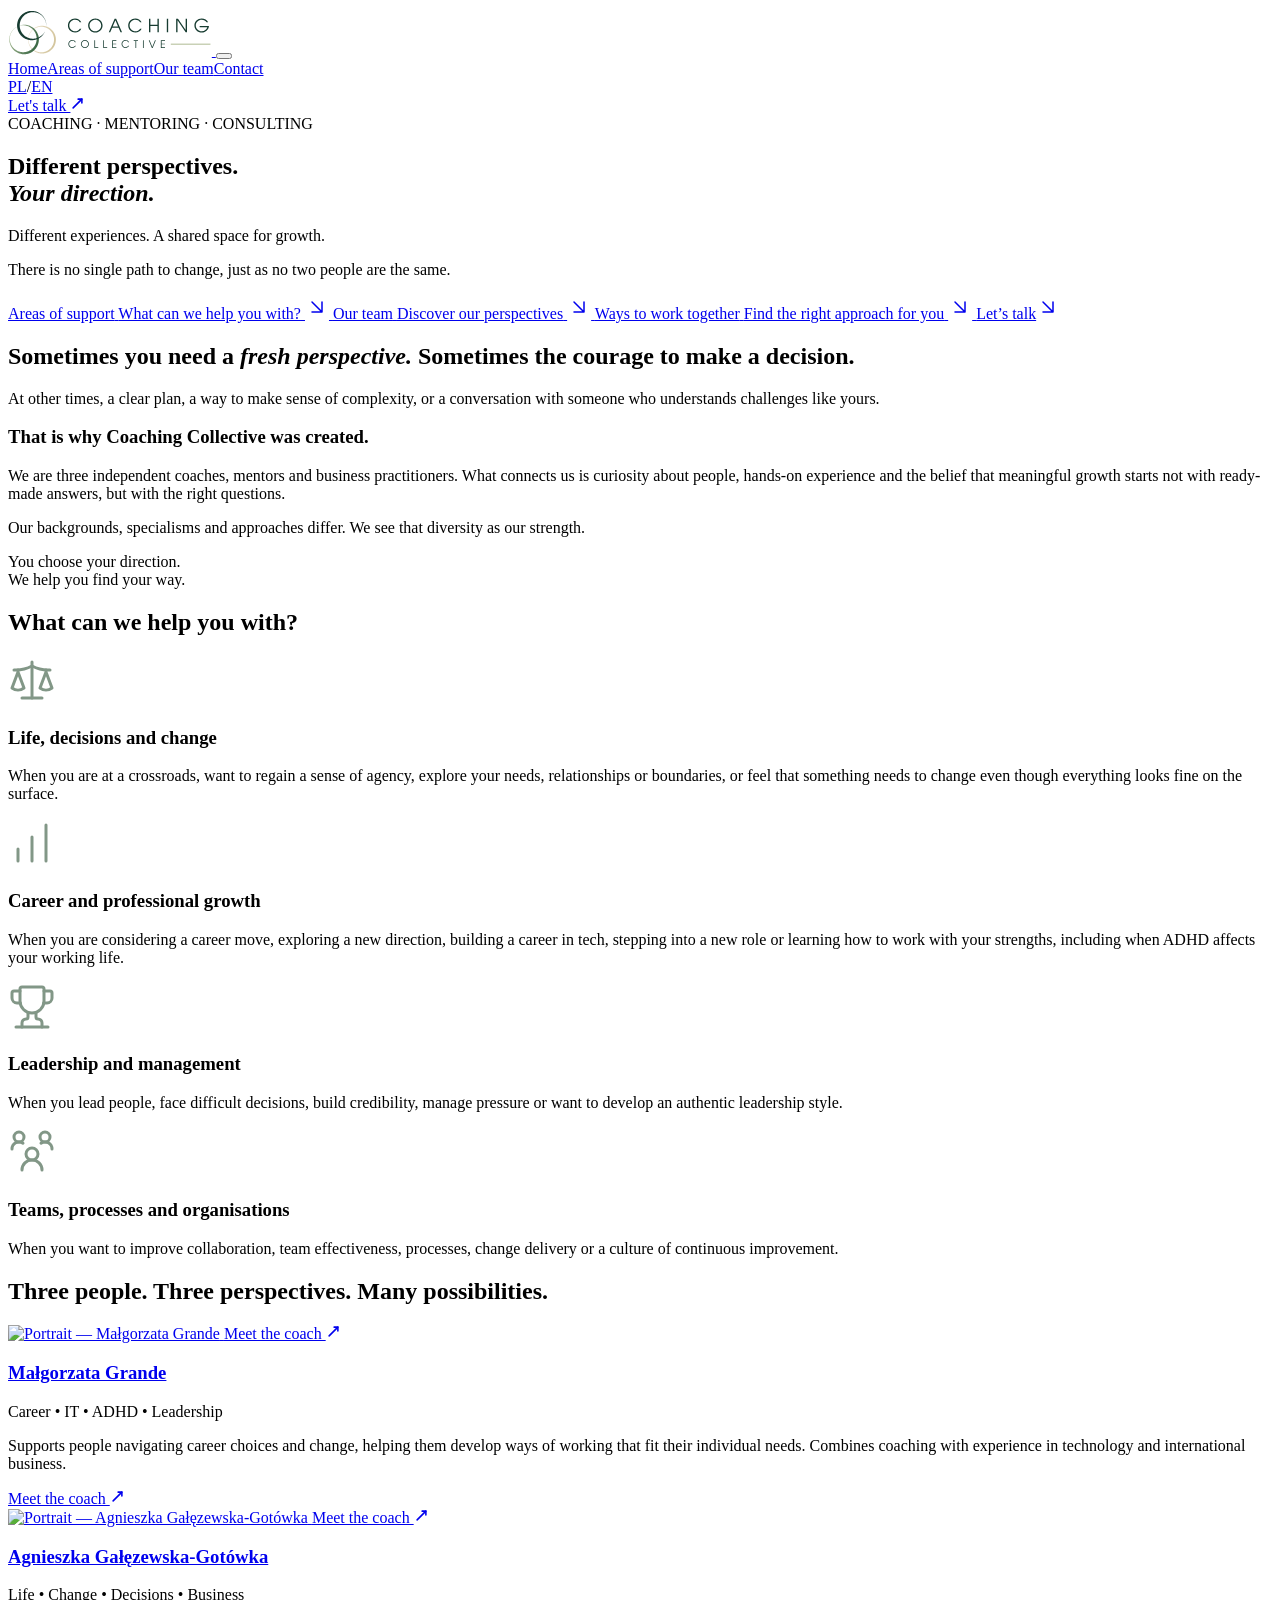
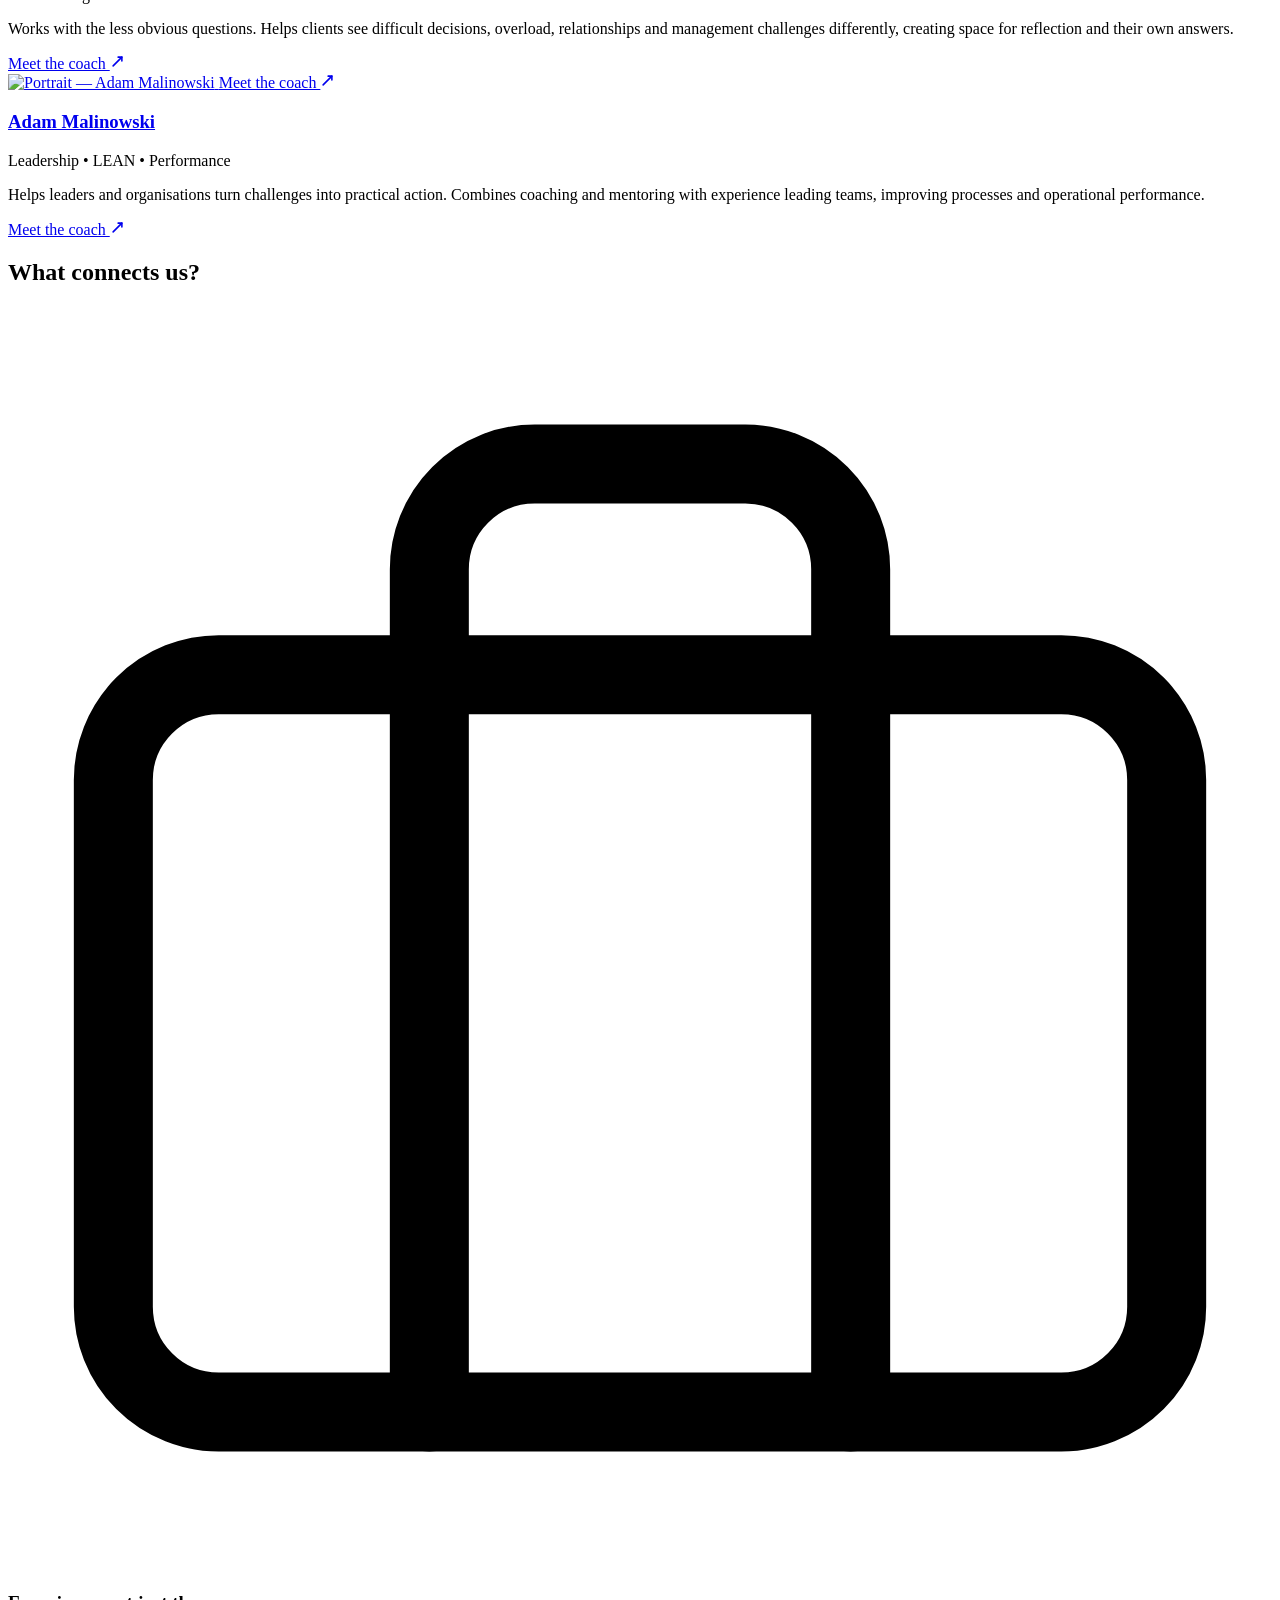
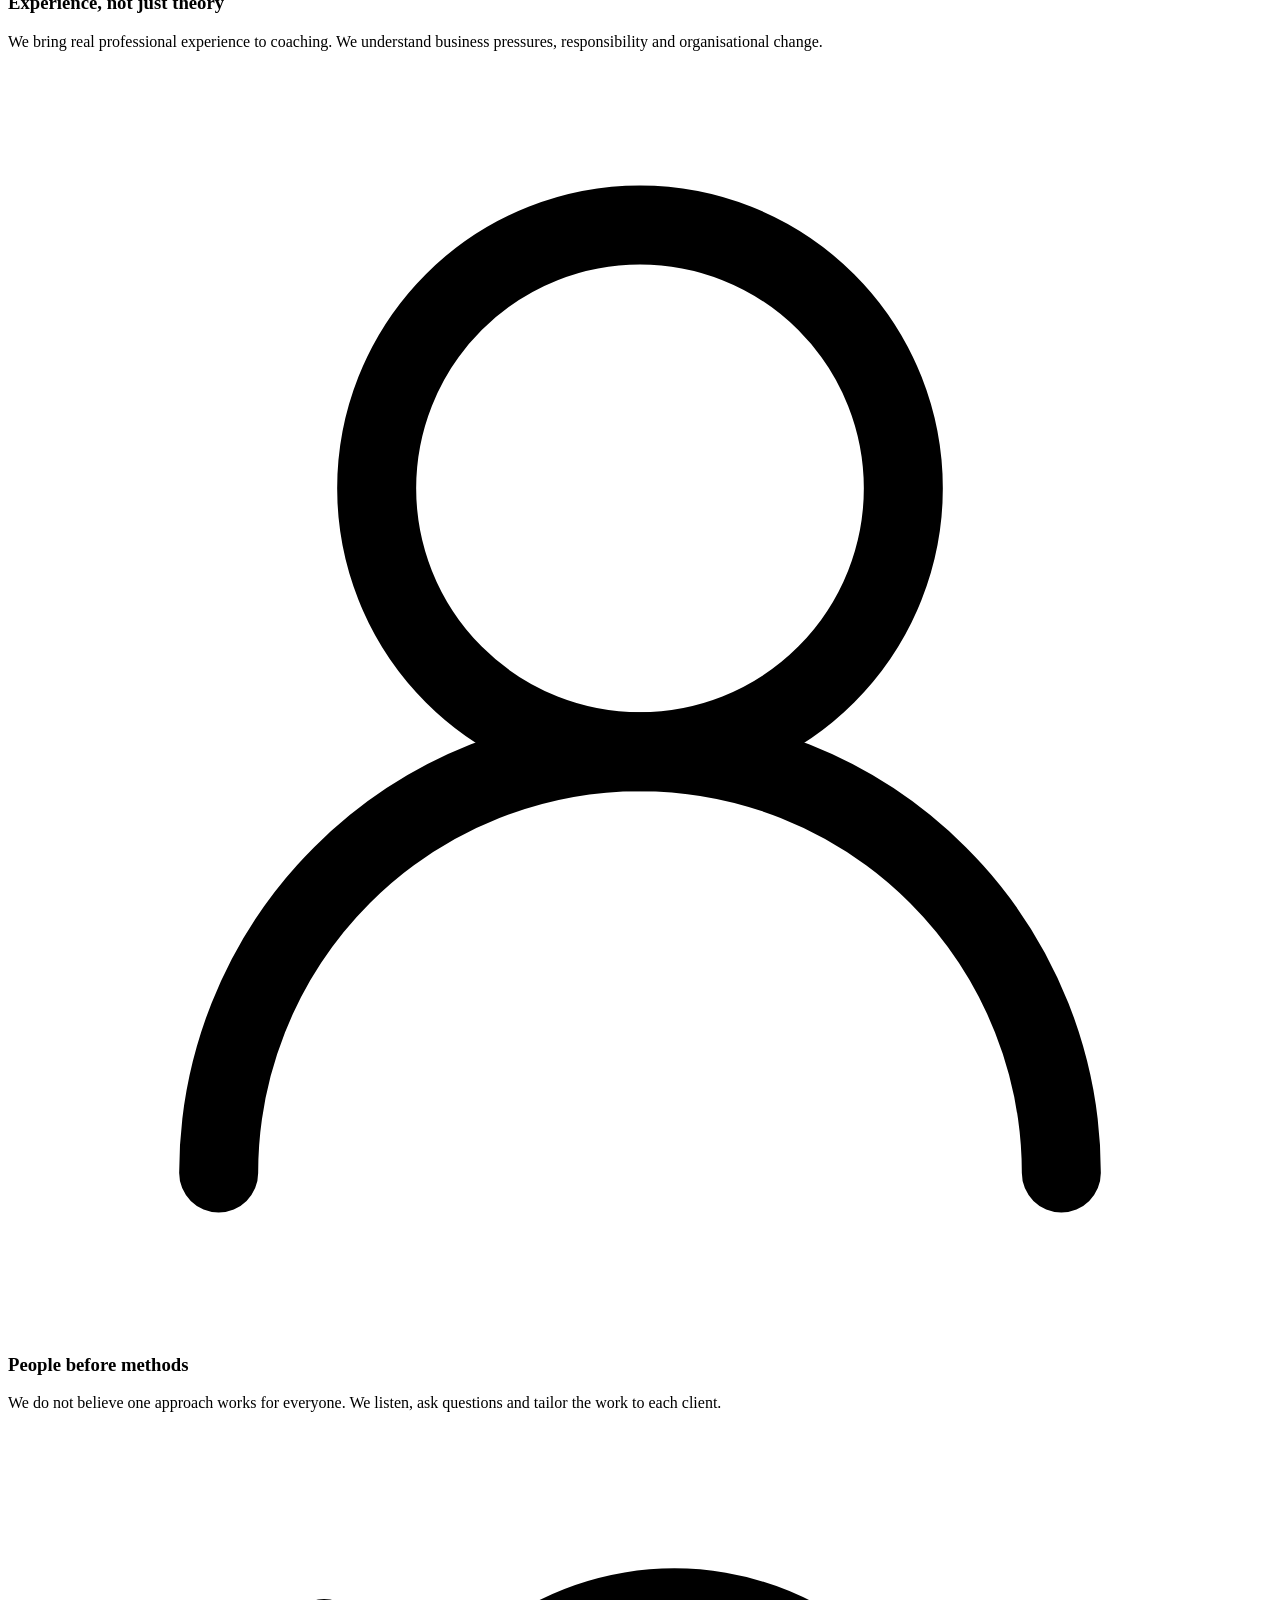
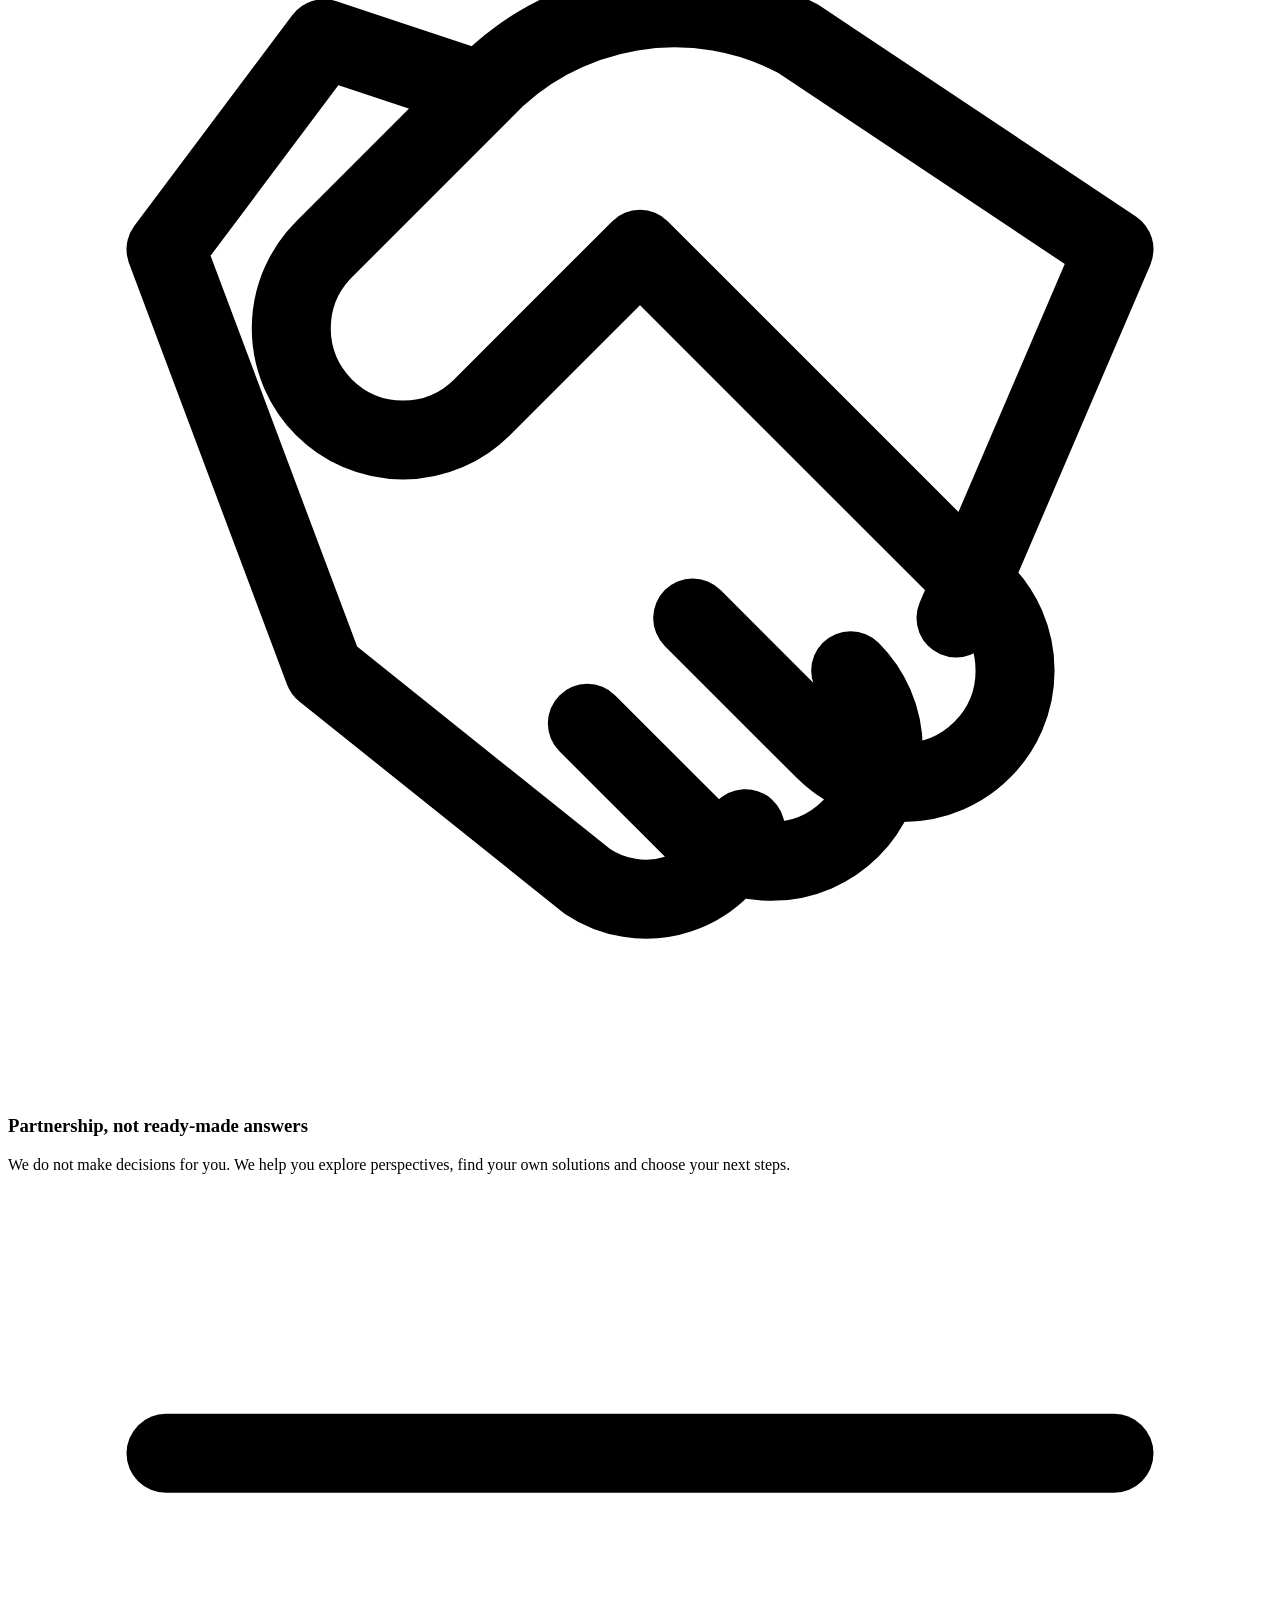
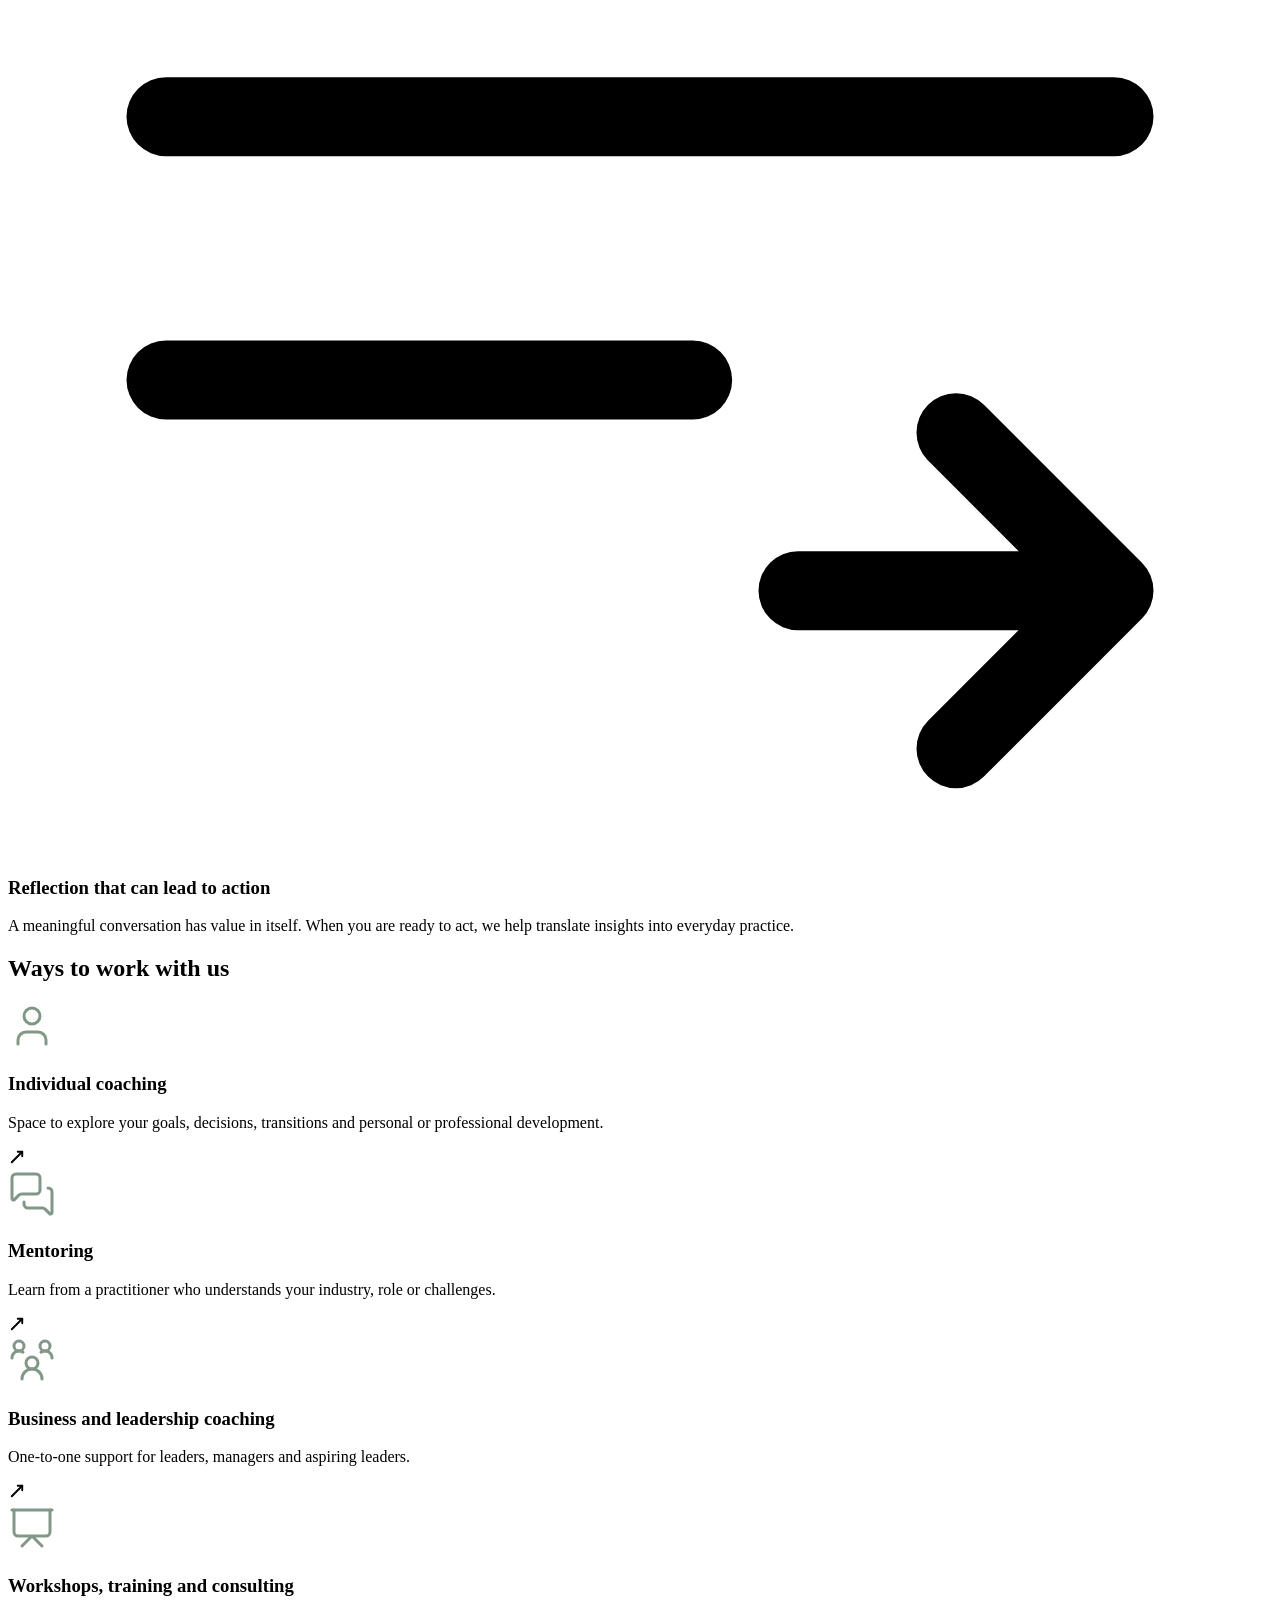
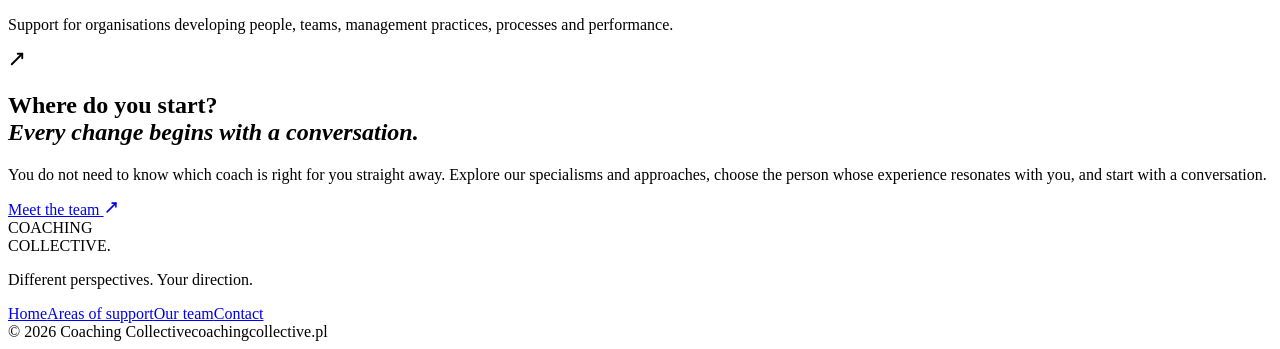
==== commit e1916466: "Cleanup" ====
--- a/en/index.html
+++ b/en/index.html
@@ -47,8 +47,8 @@
                         aria-current="page">EN</a></div>
                 <a class="btn btn-small" href="/Coaching-web-page/en/#kontakt">Let&#x27;s talk 
                     <span aria-hidden="true">
-                        <svg width="15" height="15" viewbox="0 0 24 24">
-                            <use href="../assets/icons/move-up-right.svg"></use>
+                        <svg width="15" height="15" viewBox="0 0 24 24" aria-hidden="true" focusable="false">
+                            <use href="../assets/icons/move-up-right.svg#icon"></use>
                         </svg>
                     </span>
                 </a>
@@ -161,12 +161,12 @@
                         <a href="/Coaching-web-page/en/malgorzata-grande/" class="person-photo-link"
                             aria-label="Meet the coach: Małgorzata Grande">
                             <img class="person-photo" src="/Coaching-web-page/assets/images/malgorzata_person.webp"
-                                alt="Poitreit — Małgorzata Grande" loading="lazy" decoding="async"
-                                onerror="this.onerror=null;this.src='/assets/image-placeholder.svg'">
+                                alt="Portrait — Małgorzata Grande" loading="lazy" decoding="async"
+                                onerror="this.onerror=null;this.src='/Coaching-web-page/assets/image-placeholder.svg'">
                             <span class="portrait-overlay">Meet the coach 
                                 <span>
-                                <svg width="15" height="15" viewbox="0 0 24 24">
-                                    <use href="../assets/icons/move-up-right.svg"></use>
+                                <svg width="15" height="15" viewBox="0 0 24 24" aria-hidden="true" focusable="false">
+                                    <use href="../assets/icons/move-up-right.svg#icon"></use>
                                 </svg>
                             </span>
                             </span></a>
@@ -179,8 +179,8 @@
                                 international business.</p><a class="text-link"
                                 href="/Coaching-web-page/en/malgorzata-grande/">Meet the coach 
                                 <span>
-                                    <svg width="15" height="15" viewbox="0 0 24 24">
-                                        <use href="../assets/icons/move-up-right.svg"></use>
+                                    <svg width="15" height="15" viewBox="0 0 24 24" aria-hidden="true" focusable="false">
+                                        <use href="../assets/icons/move-up-right.svg#icon"></use>
                                     </svg>
                                 </span>
                             </a>
@@ -190,12 +190,12 @@
                         <a href="/Coaching-web-page/en/agnieszka-galezewska-gotowka/" class="person-photo-link"
                             aria-label="Meet the coach: Agnieszka Gałęzewska-Gotówka">
                             <img class="person-photo" src="/Coaching-web-page/assets/images/agnieszka_person.webp"
-                                alt="Poitreit — Agnieszka Gałęzewska-Gotówka" loading="lazy" decoding="async"
-                                onerror="this.onerror=null;this.src='/assets/image-placeholder.svg'">
+                                alt="Portrait — Agnieszka Gałęzewska-Gotówka" loading="lazy" decoding="async"
+                                onerror="this.onerror=null;this.src='/Coaching-web-page/assets/image-placeholder.svg'">
                             <span class="portrait-overlay">Meet the coach 
                                 <span>
-                                    <svg width="15" height="15" viewbox="0 0 24 24">
-                                        <use href="../assets/icons/move-up-right.svg"></use>
+                                    <svg width="15" height="15" viewBox="0 0 24 24" aria-hidden="true" focusable="false">
+                                        <use href="../assets/icons/move-up-right.svg#icon"></use>
                                     </svg>
                                 </span>
                             </span>
@@ -212,8 +212,8 @@
                             <a class="text-link" href="/Coaching-web-page/en/agnieszka-galezewska-gotowka/">Meet the
                                 coach
                                 <span>
-                                    <svg width="15" height="15" viewbox="0 0 24 24">
-                                        <use href="../assets/icons/move-up-right.svg"></use>
+                                    <svg width="15" height="15" viewBox="0 0 24 24" aria-hidden="true" focusable="false">
+                                        <use href="../assets/icons/move-up-right.svg#icon"></use>
                                     </svg>
                                 </span>
                             </a>
@@ -223,12 +223,12 @@
                         <a href="/Coaching-web-page/en/adam-malinowski/" class="person-photo-link"
                             aria-label="Meet the coach: Adam Malinowski">
                             <img class="person-photo" src="/Coaching-web-page/assets/images/adam_person.webp"
-                                alt="Poitreit — Adam Malinowski" loading="lazy" decoding="async"
-                                onerror="this.onerror=null;this.src='/assets/image-placeholder.svg'">
+                                alt="Portrait — Adam Malinowski" loading="lazy" decoding="async"
+                                onerror="this.onerror=null;this.src='/Coaching-web-page/assets/image-placeholder.svg'">
                             <span class="portrait-overlay">Meet the coach 
                                 <span>
-                                    <svg width="15" height="15" viewbox="0 0 24 24">
-                                        <use href="../assets/icons/move-up-right.svg"></use>
+                                    <svg width="15" height="15" viewBox="0 0 24 24" aria-hidden="true" focusable="false">
+                                        <use href="../assets/icons/move-up-right.svg#icon"></use>
                                     </svg>
                                 </span>
                             </span>
@@ -243,8 +243,8 @@
                             </p>
                             <a class="text-link" href="/Coaching-web-page/en/adam-malinowski/">Meet the coach
                                 <span>
-                                    <svg width="15" height="15" viewbox="0 0 24 24">
-                                        <use href="../assets/icons/move-up-right.svg"></use>
+                                    <svg width="15" height="15" viewBox="0 0 24 24" aria-hidden="true" focusable="false">
+                                        <use href="../assets/icons/move-up-right.svg#icon"></use>
                                     </svg>
                                 </span>
                             </a>
@@ -307,50 +307,50 @@
                 <div class="work-list">
                     <article class="work-row">
                         <div class="service-icon">
-                            <img src="../assets/icons/user.svg" width="48" height="48">
+                            <img src="../assets/icons/user.svg" width="48" height="48" alt="">
                         </div>
                         <h3>Individual coaching</h3>
                         <p>Space to explore your goals, decisions, transitions and personal or professional development.
                         </p>
                         <span class="work-arrow">
-                            <svg width="18" height="18" viewbox="0 0 24 24">
-                                <use href="../assets/icons/move-up-right.svg"></use>
+                            <svg width="18" height="18" viewBox="0 0 24 24" aria-hidden="true" focusable="false">
+                                <use href="../assets/icons/move-up-right.svg#icon"></use>
                             </svg>
                         </span>
                     </article>
                     <article class="work-row">
                         <div class="service-icon">
-                            <img src="../assets/icons/messages-square.svg" width="48" height="48">
+                            <img src="../assets/icons/messages-square.svg" width="48" height="48" alt="">
                         </div>
                         <h3>Mentoring</h3>
                         <p>Learn from a practitioner who understands your industry, role or challenges.</p><span
                             class="work-arrow">
-                            <svg width="18" height="18" viewbox="0 0 24 24">
-                                <use href="../assets/icons/move-up-right.svg"></use>
+                            <svg width="18" height="18" viewBox="0 0 24 24" aria-hidden="true" focusable="false">
+                                <use href="../assets/icons/move-up-right.svg#icon"></use>
                             </svg>
                         </span>
                     </article>
                     <article class="work-row">
                         <div class="service-icon">
-                            <img src="../assets/icons/user-round-group.svg" width="48" height="48">
+                            <img src="../assets/icons/user-round-group.svg" width="48" height="48" alt="">
                         </div>
                         <h3>Business and leadership coaching</h3>
                         <p>One-to-one support for leaders, managers and aspiring leaders.</p><span
                             class="work-arrow">
-                            <svg width="18" height="18" viewbox="0 0 24 24">
-                                <use href="../assets/icons/move-up-right.svg"></use>
+                            <svg width="18" height="18" viewBox="0 0 24 24" aria-hidden="true" focusable="false">
+                                <use href="../assets/icons/move-up-right.svg#icon"></use>
                             </svg>
                         </span>
                     </article>
                     <article class="work-row">
                         <div class="service-icon">
-                            <img src="../assets/icons/presentation.svg" width="48" height="48">
+                            <img src="../assets/icons/presentation.svg" width="48" height="48" alt="">
                         </div>
                         <h3>Workshops, training and consulting</h3>
                         <p>Support for organisations developing people, teams, management practices, processes and
                             performance.</p><span class="work-arrow">
-                                <svg width="18" height="18" viewbox="0 0 24 24">
-                                    <use href="../assets/icons/move-up-right.svg"></use>
+                                <svg width="18" height="18" viewBox="0 0 24 24" aria-hidden="true" focusable="false">
+                                    <use href="../assets/icons/move-up-right.svg#icon"></use>
                                 </svg>
                             </span>
                     </article>
@@ -365,8 +365,8 @@
                         approaches, choose the person whose experience resonates with you, and start with a
                         conversation.</p><a class="btn btn-cream" href="/Coaching-web-page/en/#zespol">Meet the team
                         <span>
-                            <svg width="15" height="15" viewbox="0 0 24 24">
-                                <use href="../assets/icons/move-up-right.svg"></use>
+                            <svg width="15" height="15" viewBox="0 0 24 24" aria-hidden="true" focusable="false">
+                                <use href="../assets/icons/move-up-right.svg#icon"></use>
                             </svg>
                         </span></a>
                 </div>
